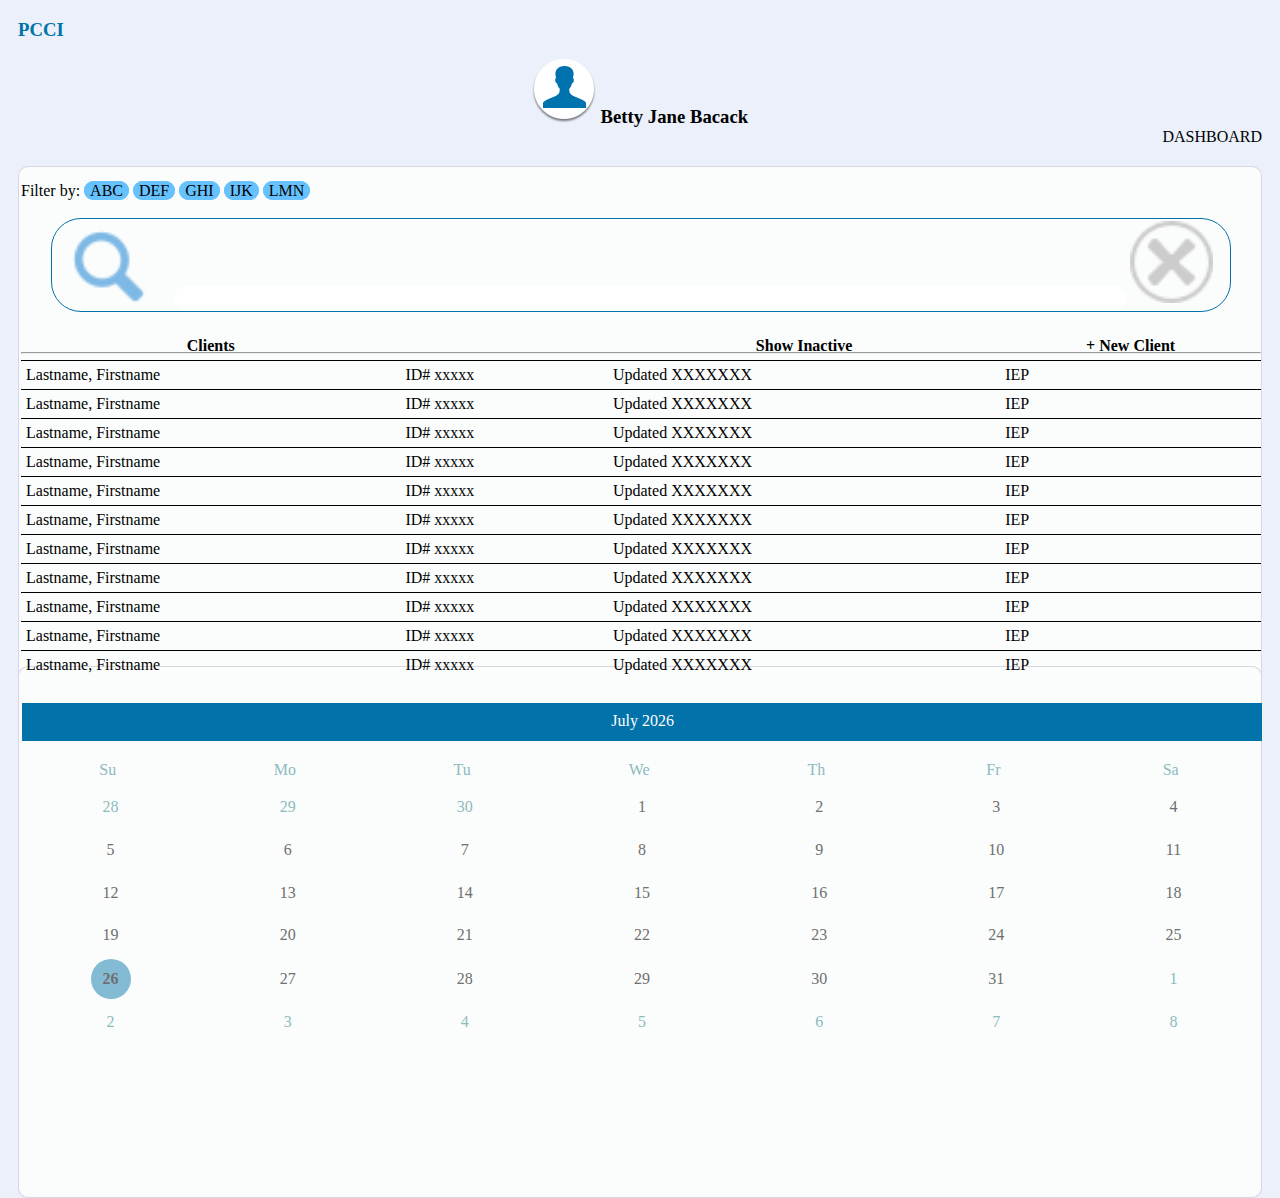
==== grid/index.html @ 8e7bcb39 "vffsfs" ====
<!DOCTYPE html>
<html lang="en">
  <head>
  <!--
    <meta charset="utf-8">
    <meta http-equiv="X-UA-Compatible" content="IE=edge">
    <meta name="viewport" content="width=device-width, initial-scale=1.0">
    <meta name="description" content="">
    <meta name="author" content="">
    -->
<!-- calendar -->

    <link href="kendo.common.min.css" rel="stylesheet" />
    <link href="kendo.default.min.css" rel="stylesheet" />
    <link href="kendo.dataviz.min.css" rel="stylesheet" />
    <link href="kendo.dataviz.default.min.css" rel="stylesheet" />
    <script src="jquery.min.js"></script>
    <script src="kendo.all.min.js"></script>

    <title>Grid Template for Bootstrap</title>
    <link href="../dist/css/bootstrap.css" rel="stylesheet">
    <link href="grid.css" rel="stylesheet">
  </head>
  <body>
    <div class="container">

      <div class="page-header">
        <div class="row">
        <div class="col-md-4 pull-left"><h3 style="color:#0172AA">PCCI</h3></div>
        <div class="col-md-4" style="text-align:center;"><img src="client_icn.png"><h3 style="display:inline"> Betty Jane Bacack</h3></div>
        <div class="col-md-4 pull-right" style="text-align:right;">DASHBOARD</div>
        </div>
      </div>

      <div class="row">
        <div class="col-md-6">
          <div class="my-inner">
            <div class="search-filter">
              Filter by: <div class="rounddiv"><span id="tag">ABC</span></div>  <div class="rounddiv"><span id="tag">DEF</div> <div class="rounddiv"><span id="tag">GHI</div> <div class="rounddiv"><span id="tag">IJK</div> <div class="rounddiv"><span id="tag">LMN </div><br><br>
              <div class="search">
                <img src="search_icn.png" style="width:10% !important;">
                <input type="text" style="width:80%">
                <img src="cancel_icn.png" style="width:7% !important;">
              </div> 
            <hr>
            </div>
            <div class="data">
<div class="Table">
    <div class="Heading">
        <div class="Cell">Clients</div>
        <div class="Cell"></div>
        <div class="Cell">Show Inactive</div>
        <div class="Cell">+ New Client</div>
    </div>
        <div class="Row">
        <div class="Cell">Lastname, Firstname</div>
        <div class="Cell">ID# xxxxx</div>
        <div class="Cell">Updated XXXXXXX</div>
        <div class="Cell">IEP</div>
    </div>
    <div class="Row">
        <div class="Cell">Lastname, Firstname</div>
        <div class="Cell">ID# xxxxx</div>
        <div class="Cell">Updated XXXXXXX</div>
        <div class="Cell">IEP</div>
    </div>
    <div class="Row">
        <div class="Cell">Lastname, Firstname</div>
        <div class="Cell">ID# xxxxx</div>
        <div class="Cell">Updated XXXXXXX</div>
        <div class="Cell">IEP</div>
    </div>
    <div class="Row">
        <div class="Cell">Lastname, Firstname</div>
        <div class="Cell">ID# xxxxx</div>
        <div class="Cell">Updated XXXXXXX</div>
        <div class="Cell">IEP</div>
    </div>
    <div class="Row">
        <div class="Cell">Lastname, Firstname</div>
        <div class="Cell">ID# xxxxx</div>
        <div class="Cell">Updated XXXXXXX</div>
        <div class="Cell">IEP</div>
    </div>
    <div class="Row">
        <div class="Cell">Lastname, Firstname</div>
        <div class="Cell">ID# xxxxx</div>
        <div class="Cell">Updated XXXXXXX</div>
        <div class="Cell">IEP</div>
    </div>
    <div class="Row">
        <div class="Cell">Lastname, Firstname</div>
        <div class="Cell">ID# xxxxx</div>
        <div class="Cell">Updated XXXXXXX</div>
        <div class="Cell">IEP</div>
    </div>
    <div class="Row">
        <div class="Cell">Lastname, Firstname</div>
        <div class="Cell">ID# xxxxx</div>
        <div class="Cell">Updated XXXXXXX</div>
        <div class="Cell">IEP</div>
    </div>
    <div class="Row">
        <div class="Cell">Lastname, Firstname</div>
        <div class="Cell">ID# xxxxx</div>
        <div class="Cell">Updated XXXXXXX</div>
        <div class="Cell">IEP</div>
    </div>
    <div class="Row">
        <div class="Cell">Lastname, Firstname</div>
        <div class="Cell">ID# xxxxx</div>
        <div class="Cell">Updated XXXXXXX</div>
        <div class="Cell">IEP</div>
    </div>
    <div class="Row">
        <div class="Cell">Lastname, Firstname</div>
        <div class="Cell">ID# xxxxx</div>
        <div class="Cell">Updated XXXXXXX</div>
        <div class="Cell">IEP</div>
    </div>
    <div class="Row">
        <div class="Cell">Lastname, Firstname</div>
        <div class="Cell">ID# xxxxx</div>
        <div class="Cell">Updated XXXXXXX</div>
        <div class="Cell">IEP</div>
    </div>
    <div class="Row">
        <div class="Cell">Lastname, Firstname</div>
        <div class="Cell">ID# xxxxx</div>
        <div class="Cell">Updated XXXXXXX</div>
        <div class="Cell">IEP</div>
    </div>
    <div class="Row">
        <div class="Cell">Lastname, Firstname</div>
        <div class="Cell">ID# xxxxx</div>
        <div class="Cell">Updated XXXXXXX</div>
        <div class="Cell">IEP</div>
    </div>
    <div class="Row">
        <div class="Cell">Lastname, Firstname</div>
        <div class="Cell">ID# xxxxx</div>
        <div class="Cell">Updated XXXXXXX</div>
        <div class="Cell">IEP</div>
    </div>
    <div class="Row">
        <div class="Cell">Lastname, Firstname</div>
        <div class="Cell">ID# xxxxx</div>
        <div class="Cell">Updated XXXXXXX</div>
        <div class="Cell">IEP</div>
    </div>
    <div class="Row">
        <div class="Cell">Lastname, Firstname</div>
        <div class="Cell">ID# xxxxx</div>
        <div class="Cell">Updated XXXXXXX</div>
        <div class="Cell">IEP</div>
    </div>
    <div class="Row">
        <div class="Cell">Lastname, Firstname</div>
        <div class="Cell">ID# xxxxx</div>
        <div class="Cell">Updated XXXXXXX</div>
        <div class="Cell">IEP</div>
    </div>
    <div class="Row">
        <div class="Cell">Lastname, Firstname</div>
        <div class="Cell">ID# xxxxx</div>
        <div class="Cell">Updated XXXXXXX</div>
        <div class="Cell">IEP</div>
    </div>
    <div class="Row">
        <div class="Cell">Lastname, Firstname</div>
        <div class="Cell">ID# xxxxx</div>
        <div class="Cell">Updated XXXXXXX</div>
        <div class="Cell">IEP</div>
    </div>
    <div class="Row">
        <div class="Cell">Lastname, Firstname</div>
        <div class="Cell">ID# xxxxx</div>
        <div class="Cell">Updated XXXXXXX</div>
        <div class="Cell">IEP</div>
    </div>
    <div class="Row">
        <div class="Cell">Lastname, Firstname</div>
        <div class="Cell">ID# xxxxx</div>
        <div class="Cell">Updated XXXXXXX</div>
        <div class="Cell">IEP</div>
    </div>
    <div class="Row">
        <div class="Cell">Lastname, Firstname</div>
        <div class="Cell">ID# xxxxx</div>
        <div class="Cell">Updated XXXXXXX</div>
        <div class="Cell">IEP</div>
    </div>
    <div class="Row">
        <div class="Cell">Lastname, Firstname</div>
        <div class="Cell">ID# xxxxx</div>
        <div class="Cell">Updated XXXXXXX</div>
        <div class="Cell">IEP</div>
    </div>
    <div class="Row">
        <div class="Cell">Lastname, Firstname</div>
        <div class="Cell">ID# xxxxx</div>
        <div class="Cell">Updated XXXXXXX</div>
        <div class="Cell">IEP</div>
    </div>
    <div class="Row">
        <div class="Cell">Lastname, Firstname</div>
        <div class="Cell">ID# xxxxx</div>
        <div class="Cell">Updated XXXXXXX</div>
        <div class="Cell">IEP</div>
    </div>
    <div class="Row">
        <div class="Cell">Lastname, Firstname</div>
        <div class="Cell">ID# xxxxx</div>
        <div class="Cell">Updated XXXXXXX</div>
        <div class="Cell">IEP</div>
    </div>
    <div class="Row">
        <div class="Cell">Lastname, Firstname</div>
        <div class="Cell">ID# xxxxx</div>
        <div class="Cell">Updated XXXXXXX</div>
        <div class="Cell">IEP</div>
    </div>
    <div class="Row">
        <div class="Cell">Lastname, Firstname</div>
        <div class="Cell">ID# xxxxx</div>
        <div class="Cell">Updated XXXXXXX</div>
        <div class="Cell">IEP</div>
    </div>
    <div class="Row">
        <div class="Cell">Lastname, Firstname</div>
        <div class="Cell">ID# xxxxx</div>
        <div class="Cell">Updated XXXXXXX</div>
        <div class="Cell">IEP</div>
    </div>
    <div class="Row">
        <div class="Cell">Lastname, Firstname</div>
        <div class="Cell">ID# xxxxx</div>
        <div class="Cell">Updated XXXXXXX</div>
        <div class="Cell">IEP</div>
    </div>
    <div class="Row">
        <div class="Cell">Lastname, Firstname</div>
        <div class="Cell">ID# xxxxx</div>
        <div class="Cell">Updated XXXXXXX</div>
        <div class="Cell">IEP</div>
    </div>
    <div class="Row">
        <div class="Cell">Lastname, Firstname</div>
        <div class="Cell">ID# xxxxx</div>
        <div class="Cell">Updated XXXXXXX</div>
        <div class="Cell">IEP</div>
    </div>
    <div class="Row">
        <div class="Cell">Lastname, Firstname</div>
        <div class="Cell">ID# xxxxx</div>
        <div class="Cell">Updated XXXXXXX</div>
        <div class="Cell">IEP</div>
    </div>
    <div class="Row">
        <div class="Cell">Lastname, Firstname</div>
        <div class="Cell">ID# xxxxx</div>
        <div class="Cell">Updated XXXXXXX</div>
        <div class="Cell">IEP</div>
    </div>
    <div class="Row">
        <div class="Cell">Lastname, Firstname</div>
        <div class="Cell">ID# xxxxx</div>
        <div class="Cell">Updated XXXXXXX</div>
        <div class="Cell">IEP</div>
    </div>
    <div class="Row">
        <div class="Cell">Lastname, Firstname</div>
        <div class="Cell">ID# xxxxx</div>
        <div class="Cell">Updated XXXXXXX</div>
        <div class="Cell">IEP</div>
    </div>
    <div class="Row">
        <div class="Cell">Lastname, Firstname</div>
        <div class="Cell">ID# xxxxx</div>
        <div class="Cell">Updated XXXXXXX</div>
        <div class="Cell">IEP</div>
    </div>
    <div class="Row">
        <div class="Cell">Lastname, Firstname</div>
        <div class="Cell">ID# xxxxx</div>
        <div class="Cell">Updated XXXXXXX</div>
        <div class="Cell">IEP</div>
    </div>
  

            </div>
</div>
          </div>
        </div>
        <div class="col-md-6">
          <div class="my-inner">
            
  <div id="example">
            <div class="demo-section">
                <div id="special-days">
                    <div id="calendar"></div>
                </div>
            </div>

            <script>
                $(document).ready(function() {
                    var today = new Date(),
                        events = [
                           +new Date(today.getFullYear(), today.getMonth(), 8),
                           +new Date(today.getFullYear(), today.getMonth(), 12),
                           +new Date(today.getFullYear(), today.getMonth(), 24),
                           +new Date(today.getFullYear(), today.getMonth() + 1, 6),
                           +new Date(today.getFullYear(), today.getMonth() + 1, 7),
                           +new Date(today.getFullYear(), today.getMonth() + 1, 25),
                           +new Date(today.getFullYear(), today.getMonth() + 1, 27),
                           +new Date(today.getFullYear(), today.getMonth() - 1, 3),
                           +new Date(today.getFullYear(), today.getMonth() - 1, 5),
                           +new Date(today.getFullYear(), today.getMonth() - 2, 22),
                           +new Date(today.getFullYear(), today.getMonth() - 2, 27)
                        ];

                    $("#calendar").kendoCalendar({
                        value: today,
                        dates: events,
                        month: {
                            // template for dates in month view
                            content: '# if ($.inArray(+data.date, data.dates) != -1) { #' +
                                        '<div class="' +
                                           '# if (data.value < 10) { #' +
                                               "exhibition" +
                                           '# } else if ( data.value < 20 ) { #' +
                                               "party" +
                                           '# } else { #' +
                                               "cocktail" +
                                           '# } #' +
                                        '">#= data.value #</div>' +
                                     '# } else {#' +
                                        '<div class="' +
                                           '# if (1) { #' +
                                               "gensel" +
                                           '# } #' +
                                        '">#= data.value #</div>' +
                                     '# } #'
                        },
                        footer: false
                    });
                });
            </script>

            <style scoped>
                .demo-section {

                }
                #special-days {
                    height: 100%;
                    width: 100%;
                    margin: 0;
                    padding: 0;
                    background: url('c1alendar-template.jpg') transparent no-repeat 0 bottom;
                }
                #calendar {
                    margin: 20px 0 0 0px;
                    width: 100%;
                    text-align: center;
                }
                #calendar .k-content {
                    height: 300px;
                }
                #calendar,
                #calendar .k-content,
                
                #calendar th,
                #calendar .k-link,
                #calendar .k-state-hover,
                #calendar .k-state-selected,
                #calendar .k-state-focused {
                    background: transparent;
                    border-color: transparent;
                    color: #6F6F6F;
                    font-size:16px;
                    box-shadow: none;
                }

                #calendar .k-state-selected .gensel{
                         width: 40px;
                        height: 40px;
                        margin: auto;
                        -webkit-border-radius: 100px;
                        -moz-border-radius: 100px;
                        border-radius: 50%;
                        line-height: 40px;
                        background-color: rgba(1, 114, 170, 0.48);
                }
                #calendar .k-header {
                  background: #0172AA;
                  border-color: transparent;
                  color: #FFFFFF;
                  font-size:16px;
                  box-shadow: none;
                }
                .k-calendar .k-link.k-nav-fast {
                  color: #FFFFFF !important;
                }
                #calendar .k-content .k-state-hover,
                #calendar .k-content .k-state-focused {
                    font-size: 14px;
                    font-weight: bold;
                }
                #calendar .k-state-selected, #calendar .k-state-selected.k-state-focused {
                    font-size: 24px;
                    font-weight: bold;
                }
                #calendar .k-content .k-link {
                    padding: 0;
                    min-height: 40px;
                    line-height: 40px;
                }
                #calendar th {
                    padding-top: 20px;
                    color: #8cbabf;
                }
                #calendar td.k-other-month .k-link {
                    color: #8cbabf;
                }
                #calendar th,
                #calendar td {
                    text-align: center;
                }

                /* Template Days */
                .exhibition, .party, .cocktail {
                        width: 40px;
                        height: 40px;
                        margin: auto;
                        -webkit-border-radius: 100px;
                        -moz-border-radius: 100px;
                        border-radius: 50%;
                        border-color:rgba(1, 114, 170, 0.48);
                        line-height: 40px;
                }
                /*.exhibition {
                    background-color: #fff;
                    color: #000;
                }
                .party {
                    background-color: #70c114;
                }
                .cocktail {
                    background-color: #00a1e8;
                }*/
            </style>
        </div>
        </div>
      </div>
<!--
      <h3>Three unequal columns</h3>
      <p>Get three columns <strong>starting at desktops and scaling to large desktops</strong> of various widths. Remember, grid columns should add up to twelve for a single horizontal block. More than that, and columns start stacking no matter the viewport.</p>
      <div class="row">
        <div class="col-md-3">.col-md-3</div>
        <div class="col-md-6">.col-md-6</div>
        <div class="col-md-3">.col-md-3</div>
      </div>

      <h3>Two columns</h3>
      <p>Get two columns <strong>starting at desktops and scaling to large desktops</strong>.</p>
      <div class="row">
        <div class="col-md-8">.col-md-8</div>
        <div class="col-md-4">.col-md-4</div>
      </div>

      <h3>Full width, single column</h3>
      <p class="text-warning">No grid classes are necessary for full-width elements.</p>

      <hr>

      <h3>Two columns with two nested columns</h3>
      <p>Per the documentation, nesting is easy—just put a row of columns within an existing row. This gives you two columns <strong>starting at desktops and scaling to large desktops</strong>, with another two (equal widths) within the larger column.</p>
      <p>At mobile device sizes, tablets and down, these columns and their nested columns will stack.</p>
      <div class="row">
        <div class="col-md-8">
          .col-md-8
          <div class="row">
            <div class="col-md-6">.col-md-6</div>
            <div class="col-md-6">.col-md-6</div>
          </div>
        </div>
        <div class="col-md-4">.col-md-4</div>
      </div>

      <hr>

      <h3>Mixed: mobile and desktop</h3>
      <p>The Bootstrap 3 grid system has four tiers of classes: xs (phones), sm (tablets), md (desktops), and lg (larger desktops). You can use nearly any combination of these classes to create more dynamic and flexible layouts.</p>
      <p>Each tier of classes scales up, meaning if you plan on setting the same widths for xs and sm, you only need to specify xs.</p>
      <div class="row">
        <div class="col-xs-12 col-md-8">.col-xs-12 .col-md-8</div>
        <div class="col-xs-6 col-md-4">.col-xs-6 .col-md-4</div>
      </div>
      <div class="row">
        <div class="col-xs-6 col-md-4">.col-xs-6 .col-md-4</div>
        <div class="col-xs-6 col-md-4">.col-xs-6 .col-md-4</div>
        <div class="col-xs-6 col-md-4">.col-xs-6 .col-md-4</div>
      </div>
      <div class="row">
        <div class="col-xs-6">.col-xs-6</div>
        <div class="col-xs-6">.col-xs-6</div>
      </div>

      <hr>

      <h3>Mixed: mobile, tablet, and desktop</h3>
      <p></p>
      <div class="row">
        <div class="col-xs-12 col-sm-6 col-lg-8">.col-xs-12 .col-sm-6 .col-lg-8</div>
        <div class="col-xs-6 col-lg-4">.col-xs-6 .col-lg-4</div>
      </div>
      <div class="row">
        <div class="col-xs-6 col-sm-4">.col-xs-6 .col-sm-4</div>
        <div class="col-xs-6 col-sm-4">.col-xs-6 .col-sm-4</div>
        <div class="col-xs-6 col-sm-4">.col-xs-6 .col-sm-4</div>
      </div>

      <hr>

      <h3>Column clearing</h3>
      <p>Clear floats at specific breakpoints to prevent awkward wrapping with uneven content.</p>
      <div class="row">
        <div class="col-xs-6 col-sm-3">.col-xs-6 .col-sm-3</div>
        <div class="col-xs-6 col-sm-3">.col-xs-6 .col-sm-3</div>

        
        <div class="clearfix visible-xs"></div>

        <div class="col-xs-6 col-sm-3">.col-xs-6 .col-sm-3</div>
        <div class="col-xs-6 col-sm-3">.col-xs-6 .col-sm-3</div>
      </div>

      <hr>

      <h3>Offset, push, and pull resets</h3>
      <p>Reset offsets, pushes, and pulls at specific breakpoints.</p>
      <div class="row">
        <div class="col-sm-5 col-md-6">.col-sm-5 .col-md-6</div>
        <div class="col-sm-5 col-sm-offset-2 col-md-6 col-md-offset-0">.col-sm-5 .col-sm-offset-2 .col-md-6 .col-md-offset-0</div>
      </div>
      <div class="row">
        <div class="col-sm-6 col-md-5 col-lg-6">.col-sm-6 .col-md-5 .col-lg-6</div>
        <div class="col-sm-6 col-md-5 col-md-offset-2 col-lg-6 col-lg-offset-0">.col-sm-6 .col-md-5 .col-md-offset-2 .col-lg-6 .col-lg-offset-0</div>
      </div>
-->

    </div> <!-- /container -->


    <!-- Bootstrap core JavaScript
    ================================================== -->
    <!-- Placed at the end of the document so the pages load faster -->
    <script>
  </body>
</html>
---- grid/kendo.common.min.css ----
/*
* Kendo UI v2014.1.528 (http://www.telerik.com/kendo-ui)
* Copyright 2014 Telerik AD. All rights reserved.
*
* Kendo UI commercial licenses may be obtained at
* http://www.telerik.com/purchase/license-agreement/kendo-ui-complete
* If you do not own a commercial license, this file shall be governed by the trial license terms.
*/
.fake{color:red}.k-reset{margin:0;padding:0;border:0;outline:0;text-decoration:none;font-size:100%;list-style:none}.k-floatwrap:after,.k-slider-items:after,.k-grid-toolbar:after{content:"";display:block;clear:both;visibility:hidden;height:0;overflow:hidden}.k-floatwrap,.k-slider-items,.k-grid-toolbar{display:inline-block}.k-floatwrap,.k-slider-items,.k-grid-toolbar{display:block}.k-block,.k-button,.k-header,.k-grid-header,.k-toolbar,.k-grouping-header,.k-tooltip,.k-pager-wrap,.k-tabstrip-items .k-item,.k-link.k-state-hover,.k-textbox,.k-textbox:hover,.k-autocomplete,.k-dropdown-wrap,.k-picker-wrap,.k-numeric-wrap,.k-autocomplete.k-state-hover,.k-dropdown-wrap.k-state-hover,.k-picker-wrap.k-state-hover,.k-numeric-wrap.k-state-hover,.k-draghandle{background-repeat:repeat;background-position:0 center}.k-link:hover{text-decoration:none}.k-state-highlight>.k-link{color:inherit}.k-textbox>input,.k-input[type="text"],.k-input[type="number"],.k-textbox,.k-picker-wrap .k-input,.k-button{font-size:100%;font-family:inherit;border-style:solid;border-width:1px;-webkit-appearance:none}.k-widget,.k-block,.k-inline-block,.k-draghandle{border-style:solid;border-width:1px;-webkit-appearance:none}.k-block,.k-widget{line-height:normal;outline:0}.k-block{padding:2px}.k-button{display:inline-block;margin:0;padding:2px 7px 2px;font-family:inherit;line-height:1.66em;text-align:center;cursor:pointer;text-decoration:none}.k-button[disabled],.k-button.k-state-disabled,.k-state-disabled .k-button,.k-state-disabled .k-button:hover,.k-button.k-state-disabled:hover,.k-state-disabled .k-button:active,.k-button.k-state-disabled:active{cursor:default}.k-ie7 .k-button{line-height:normal}a.k-button{-khtml-user-select:none;-webkit-user-select:none;-moz-user-select:-moz-none;-ms-user-select:none;user-select:none;text-decoration:none}.k-ff input.k-button{padding-bottom:.37em;padding-top:.37em}.k-ie7 .k-button{overflow:visible;margin-right:4px}.k-ie7 a.k-button{line-height:1.6;padding-left:7px;padding-right:7px}.k-ie7 .k-slider a.k-button{height:22px;line-height:22px;padding:0}.k-ie7 .k-button-expand{margin-left:0;margin-right:0}button.k-button::-moz-focus-inner,input.k-button::-moz-focus-inner{padding:0;border:0}a.k-button-expand{display:block}button.k-button-expand,input[type="submit"].k-button-expand,input[type="button"].k-button-expand,input[type="reset"].k-button-expand{width:100%}body .k-button-icon{padding-left:4px;padding-right:4px}.k-ie7 a.k-button-icon{padding-left:5px;padding-right:5px}.k-button-icontext{padding-right:8px;overflow:visible}.k-button-icontext .k-icon,.k-button-icontext .k-image{margin-right:.2rem;margin-left:-0.2rem}.k-ie8 .k-button-icontext .k-icon,.k-ie8 .k-button-icontext .k-image{margin-right:3px;margin-left:-3px}.k-button.k-button-icontext .k-icon,.k-button.k-button-icontext .k-image{vertical-align:text-top}html body .k-button-bare{background:none!important;color:inherit;border-width:0}html body .k-button-bare.k-upload-button:hover{color:inherit}.k-link{cursor:pointer;outline:0;text-decoration:none}.k-grid-header span.k-link{cursor:default}.k-state-disabled,.k-state-disabled .k-link,.k-state-disabled .k-icon,.k-state-disabled .k-button,.k-state-disabled .k-draghandle,.k-state-disabled .k-upload-button input{cursor:default!important;outline:0}@media print{.k-state-disabled,.k-state-disabled .k-input{opacity:1!important}}.k-state-error{border-style:ridge}.k-state-empty{font-style:italic}.k-icon,.k-sprite,.k-button-group .k-tool-icon{display:inline-block;width:16px;height:16px;overflow:hidden;background-repeat:no-repeat;font-size:0;line-height:0;text-align:center;-ms-high-contrast-adjust:none}.k-ie8 .k-icon,.k-ie8 .k-sprite,.k-ie8 .k-button-group .k-tool-icon{vertical-align:middle}:root *>.k-icon,:root *>.k-sprite,:root *>.k-button-group .k-tool-icon{vertical-align:middle}.k-icon,.k-sprite{background-color:transparent}.k-ie7 .k-icon,.k-ie7 .k-sprite{text-indent:0}.k-numerictextbox .k-select .k-link span.k-i-arrow-n{background-position:0 -3px}.k-numerictextbox .k-select .k-link span.k-i-arrow-s{background-position:0 -35px}.k-state-selected .k-i-arrow-n{background-position:-16px 0}.k-link:not(.k-state-disabled):hover>.k-state-selected .k-i-arrow-n,.k-state-hover>.k-state-selected .k-i-arrow-n,.k-state-hover>*>.k-state-selected .k-i-arrow-n,.k-button:hover .k-state-selected .k-i-arrow-n,.k-textbox:hover .k-state-selected .k-i-arrow-n,.k-button:active .k-state-selected .k-i-arrow-n{background-position:-32px 0}.k-numerictextbox .k-link.k-state-selected span.k-i-arrow-n,.k-numerictextbox .k-state-hover .k-link span.k-i-arrow-n{background-position:-16px -3px}.k-state-selected .k-i-arrow-s{background-position:-16px -32px}.k-link:not(.k-state-disabled):hover>.k-state-selected .k-i-arrow-s,.k-state-hover>.k-state-selected .k-i-arrow-s,.k-state-hover>*>.k-state-selected .k-i-arrow-s,.k-button:hover .k-state-selected .k-i-arrow-s,.k-textbox:hover .k-state-selected .k-i-arrow-s,.k-button:active .k-state-selected .k-i-arrow-s{background-position:-32px -32px}.k-numerictextbox .k-link.k-state-selected span.k-i-arrow-s,.k-numerictextbox .k-state-hover .k-link span.k-i-arrow-s{background-position:-16px -35px}.k-grid-header .k-link:hover span.k-i-arrow-n{background-position:0 0}.k-grid-header .k-link:hover span.k-i-arrow-s{background-position:0 -32px}.k-group-indicator .k-link:hover span.k-si-arrow-n{background-position:0 -129px}.k-group-indicator .k-link:hover span.k-si-arrow-s{background-position:0 -159px}.k-group-indicator .k-button:hover span.k-group-delete{background-position:-32px -16px}.k-scheduler .k-scheduler-toolbar .k-nav-current .k-link .k-i-calendar{background-position:-32px -176px}.k-i-arrow-n{background-position:0 0}.k-link:not(.k-state-disabled):hover>.k-i-arrow-n,.k-state-hover>.k-i-arrow-n,.k-state-hover>*>.k-i-arrow-n,.k-button:hover .k-i-arrow-n,.k-textbox:hover .k-i-arrow-n,.k-button:active .k-i-arrow-n{background-position:-16px 0}.k-i-arrow-e{background-position:0 -16px}.k-link:not(.k-state-disabled):hover>.k-i-arrow-e,.k-state-hover>.k-i-arrow-e,.k-state-hover>*>.k-i-arrow-e,.k-button:hover .k-i-arrow-e,.k-textbox:hover .k-i-arrow-e,.k-button:active .k-i-arrow-e{background-position:-16px -16px}.k-rtl .k-i-arrow-w{background-position:0 -16px}.k-rtl .k-link:not(.k-state-disabled):hover>.k-i-arrow-w,.k-rtl .k-state-hover>.k-i-arrow-w,.k-rtl .k-state-hover>*>.k-i-arrow-w,.k-rtl .k-button:hover .k-i-arrow-w,.k-rtl .k-textbox:hover .k-i-arrow-w,.k-rtl .k-button:active .k-i-arrow-w{background-position:-16px -16px}.k-i-arrow-s{background-position:0 -32px}.k-link:not(.k-state-disabled):hover>.k-i-arrow-s,.k-state-hover>.k-i-arrow-s,.k-state-hover>*>.k-i-arrow-s,.k-button:hover .k-i-arrow-s,.k-textbox:hover .k-i-arrow-s,.k-button:active .k-i-arrow-s{background-position:-16px -32px}.k-i-arrow-w{background-position:0 -48px}.k-link:not(.k-state-disabled):hover>.k-i-arrow-w,.k-state-hover>.k-i-arrow-w,.k-state-hover>*>.k-i-arrow-w,.k-button:hover .k-i-arrow-w,.k-textbox:hover .k-i-arrow-w,.k-button:active .k-i-arrow-w{background-position:-16px -48px}.k-rtl .k-i-arrow-e{background-position:0 -48px}.k-rtl .k-link:not(.k-state-disabled):hover>.k-i-arrow-e,.k-rtl .k-state-hover>.k-i-arrow-e,.k-rtl .k-state-hover>*>.k-i-arrow-e,.k-rtl .k-button:hover .k-i-arrow-e,.k-rtl .k-textbox:hover .k-i-arrow-e,.k-rtl .k-button:active .k-i-arrow-e{background-position:-16px -48px}.k-i-seek-n{background-position:0 -64px}.k-link:not(.k-state-disabled):hover>.k-i-seek-n,.k-state-hover>.k-i-seek-n,.k-state-hover>*>.k-i-seek-n,.k-button:hover .k-i-seek-n,.k-textbox:hover .k-i-seek-n,.k-button:active .k-i-seek-n{background-position:-16px -64px}.k-i-seek-e{background-position:0 -80px}.k-link:not(.k-state-disabled):hover>.k-i-seek-e,.k-state-hover>.k-i-seek-e,.k-state-hover>*>.k-i-seek-e,.k-button:hover .k-i-seek-e,.k-textbox:hover .k-i-seek-e,.k-button:active .k-i-seek-e{background-position:-16px -80px}.k-rtl .k-i-seek-w{background-position:0 -80px}.k-rtl .k-link:not(.k-state-disabled):hover>.k-i-seek-w,.k-rtl .k-state-hover>.k-i-seek-w,.k-rtl .k-state-hover>*>.k-i-seek-w,.k-rtl .k-button:hover .k-i-seek-w,.k-rtl .k-textbox:hover .k-i-seek-w,.k-rtl .k-button:active .k-i-seek-w{background-position:-16px -80px}.k-i-seek-s{background-position:0 -96px}.k-link:not(.k-state-disabled):hover>.k-i-seek-s,.k-state-hover>.k-i-seek-s,.k-state-hover>*>.k-i-seek-s,.k-button:hover .k-i-seek-s,.k-textbox:hover .k-i-seek-s,.k-button:active .k-i-seek-s{background-position:-16px -96px}.k-i-seek-w{background-position:0 -112px}.k-link:not(.k-state-disabled):hover>.k-i-seek-w,.k-state-hover>.k-i-seek-w,.k-state-hover>*>.k-i-seek-w,.k-button:hover .k-i-seek-w,.k-textbox:hover .k-i-seek-w,.k-button:active .k-i-seek-w{background-position:-16px -112px}.k-rtl .k-i-seek-e{background-position:0 -112px}.k-rtl .k-link:not(.k-state-disabled):hover>.k-i-seek-e,.k-rtl .k-state-hover>.k-i-seek-e,.k-rtl .k-state-hover>*>.k-i-seek-e,.k-rtl .k-button:hover .k-i-seek-e,.k-rtl .k-textbox:hover .k-i-seek-e,.k-rtl .k-button:active .k-i-seek-e{background-position:-16px -112px}.k-si-arrow-n{background-position:0 -129px}.k-link:not(.k-state-disabled):hover>.k-si-arrow-n,.k-state-hover>.k-si-arrow-n,.k-state-hover>*>.k-si-arrow-n,.k-button:hover .k-si-arrow-n,.k-textbox:hover .k-si-arrow-n,.k-button:active .k-si-arrow-n{background-position:-16px -129px}.k-si-arrow-e{background-position:0 -144px}.k-link:not(.k-state-disabled):hover>.k-si-arrow-e,.k-state-hover>.k-si-arrow-e,.k-state-hover>*>.k-si-arrow-e,.k-button:hover .k-si-arrow-e,.k-textbox:hover .k-si-arrow-e,.k-button:active .k-si-arrow-e{background-position:-16px -144px}.k-si-arrow-s{background-position:0 -159px}.k-link:not(.k-state-disabled):hover>.k-si-arrow-s,.k-state-hover>.k-si-arrow-s,.k-state-hover>*>.k-si-arrow-s,.k-button:hover .k-si-arrow-s,.k-textbox:hover .k-si-arrow-s,.k-button:active .k-si-arrow-s{background-position:-16px -159px}.k-si-arrow-w{background-position:0 -176px}.k-link:not(.k-state-disabled):hover>.k-si-arrow-w,.k-state-hover>.k-si-arrow-w,.k-state-hover>*>.k-si-arrow-w,.k-button:hover .k-si-arrow-w,.k-textbox:hover .k-si-arrow-w,.k-button:active .k-si-arrow-w{background-position:-16px -176px}.k-i-arrowhead-n{background-position:0 -256px}.k-link:not(.k-state-disabled):hover>.k-i-arrowhead-n,.k-state-hover>.k-i-arrowhead-n,.k-state-hover>*>.k-i-arrowhead-n,.k-button:hover .k-i-arrowhead-n,.k-textbox:hover .k-i-arrowhead-n,.k-button:active .k-i-arrowhead-n{background-position:-16px -256px}.k-i-arrowhead-e{background-position:0 -272px}.k-link:not(.k-state-disabled):hover>.k-i-arrowhead-e,.k-state-hover>.k-i-arrowhead-e,.k-state-hover>*>.k-i-arrowhead-e,.k-button:hover .k-i-arrowhead-e,.k-textbox:hover .k-i-arrowhead-e,.k-button:active .k-i-arrowhead-e{background-position:-16px -272px}.k-i-arrowhead-s{background-position:0 -288px}.k-link:not(.k-state-disabled):hover>.k-i-arrowhead-s,.k-state-hover>.k-i-arrowhead-s,.k-state-hover>*>.k-i-arrowhead-s,.k-button:hover .k-i-arrowhead-s,.k-textbox:hover .k-i-arrowhead-s,.k-button:active .k-i-arrowhead-s{background-position:-16px -288px}.k-i-arrowhead-w{background-position:0 -304px}.k-link:not(.k-state-disabled):hover>.k-i-arrowhead-w,.k-state-hover>.k-i-arrowhead-w,.k-state-hover>*>.k-i-arrowhead-w,.k-button:hover .k-i-arrowhead-w,.k-textbox:hover .k-i-arrowhead-w,.k-button:active .k-i-arrowhead-w{background-position:-16px -304px}.k-i-expand,.k-plus,.k-plus-disabled{background-position:0 -192px}.k-link:not(.k-state-disabled):hover>.k-i-expand,.k-link:not(.k-state-disabled):hover>.k-plus,.k-link:not(.k-state-disabled):hover>.k-plus-disabled,.k-state-hover>.k-i-expand,.k-state-hover>.k-plus,.k-state-hover>.k-plus-disabled,.k-state-hover>*>.k-i-expand,.k-state-hover>*>.k-plus,.k-state-hover>*>.k-plus-disabled,.k-button:hover .k-i-expand,.k-button:hover .k-plus,.k-button:hover .k-plus-disabled,.k-textbox:hover .k-i-expand,.k-textbox:hover .k-plus,.k-textbox:hover .k-plus-disabled,.k-button:active .k-i-expand,.k-button:active .k-plus,.k-button:active .k-plus-disabled{background-position:-16px -192px}.k-i-expand-w,.k-rtl .k-i-expand,.k-rtl .k-plus,.k-rtl .k-plus-disabled{background-position:0 -208px}.k-link:not(.k-state-disabled):hover>.k-i-expand-w,.k-link:not(.k-state-disabled):hover>.k-rtl .k-i-expand,.k-link:not(.k-state-disabled):hover>.k-rtl .k-plus,.k-link:not(.k-state-disabled):hover>.k-rtl .k-plus-disabled,.k-state-hover>.k-i-expand-w,.k-state-hover>.k-rtl .k-i-expand,.k-state-hover>.k-rtl .k-plus,.k-state-hover>.k-rtl .k-plus-disabled,.k-state-hover>*>.k-i-expand-w,.k-state-hover>*>.k-rtl .k-i-expand,.k-state-hover>*>.k-rtl .k-plus,.k-state-hover>*>.k-rtl .k-plus-disabled,.k-button:hover .k-i-expand-w,.k-button:hover .k-rtl .k-i-expand,.k-button:hover .k-rtl .k-plus,.k-button:hover .k-rtl .k-plus-disabled,.k-textbox:hover .k-i-expand-w,.k-textbox:hover .k-rtl .k-i-expand,.k-textbox:hover .k-rtl .k-plus,.k-textbox:hover .k-rtl .k-plus-disabled,.k-button:active .k-i-expand-w,.k-button:active .k-rtl .k-i-expand,.k-button:active .k-rtl .k-plus,.k-button:active .k-rtl .k-plus-disabled{background-position:-16px -208px}.k-i-collapse,.k-minus,.k-minus-disabled{background-position:0 -224px}.k-link:not(.k-state-disabled):hover>.k-i-collapse,.k-link:not(.k-state-disabled):hover>.k-minus,.k-link:not(.k-state-disabled):hover>.k-minus-disabled,.k-state-hover>.k-i-collapse,.k-state-hover>.k-minus,.k-state-hover>.k-minus-disabled,.k-state-hover>*>.k-i-collapse,.k-state-hover>*>.k-minus,.k-state-hover>*>.k-minus-disabled,.k-button:hover .k-i-collapse,.k-button:hover .k-minus,.k-button:hover .k-minus-disabled,.k-textbox:hover .k-i-collapse,.k-textbox:hover .k-minus,.k-textbox:hover .k-minus-disabled,.k-button:active .k-i-collapse,.k-button:active .k-minus,.k-button:active .k-minus-disabled{background-position:-16px -224px}.k-i-collapse-w,.k-rtl .k-i-collapse,.k-rtl .k-minus,.k-rtl .k-minus-disabled{background-position:0 -240px}.k-link:not(.k-state-disabled):hover>.k-i-collapse-w,.k-link:not(.k-state-disabled):hover>.k-rtl .k-i-collapse,.k-link:not(.k-state-disabled):hover>.k-rtl .k-minus,.k-link:not(.k-state-disabled):hover>.k-rtl .k-minus-disabled,.k-state-hover>.k-i-collapse-w,.k-state-hover>.k-rtl .k-i-collapse,.k-state-hover>.k-rtl .k-minus,.k-state-hover>.k-rtl .k-minus-disabled,.k-state-hover>*>.k-i-collapse-w,.k-state-hover>*>.k-rtl .k-i-collapse,.k-state-hover>*>.k-rtl .k-minus,.k-state-hover>*>.k-rtl .k-minus-disabled,.k-button:hover .k-i-collapse-w,.k-button:hover .k-rtl .k-i-collapse,.k-button:hover .k-rtl .k-minus,.k-button:hover .k-rtl .k-minus-disabled,.k-textbox:hover .k-i-collapse-w,.k-textbox:hover .k-rtl .k-i-collapse,.k-textbox:hover .k-rtl .k-minus,.k-textbox:hover .k-rtl .k-minus-disabled,.k-button:active .k-i-collapse-w,.k-button:active .k-rtl .k-i-collapse,.k-button:active .k-rtl .k-minus,.k-button:active .k-rtl .k-minus-disabled{background-position:-16px -240px}.k-i-pencil,.k-edit{background-position:-32px 0}.k-link:not(.k-state-disabled):hover>.k-i-pencil,.k-link:not(.k-state-disabled):hover>.k-edit,.k-state-hover>.k-i-pencil,.k-state-hover>.k-edit,.k-state-hover>*>.k-i-pencil,.k-state-hover>*>.k-edit,.k-button:hover .k-i-pencil,.k-button:hover .k-edit,.k-textbox:hover .k-i-pencil,.k-textbox:hover .k-edit,.k-button:active .k-i-pencil,.k-button:active .k-edit{background-position:-48px 0}.k-i-close,.k-delete,.k-group-delete{background-position:-32px -16px}.k-link:not(.k-state-disabled):hover>.k-i-close,.k-link:not(.k-state-disabled):hover>.k-delete,.k-link:not(.k-state-disabled):hover>.k-group-delete,.k-state-hover>.k-i-close,.k-state-hover>.k-delete,.k-state-hover>.k-group-delete,.k-state-hover>*>.k-i-close,.k-state-hover>*>.k-delete,.k-state-hover>*>.k-group-delete,.k-button:hover .k-i-close,.k-button:hover .k-delete,.k-button:hover .k-group-delete,.k-textbox:hover .k-i-close,.k-textbox:hover .k-delete,.k-textbox:hover .k-group-delete,.k-button:active .k-i-close,.k-button:active .k-delete,.k-button:active .k-group-delete{background-position:-48px -16px}.k-si-close{background-position:-160px -80px}.k-link:not(.k-state-disabled):hover>.k-si-close,.k-state-hover>.k-si-close,.k-state-hover>*>.k-si-close,.k-button:hover .k-si-close,.k-textbox:hover .k-si-close,.k-button:active .k-si-close{background-position:-176px -80px}.k-multiselect .k-delete{background-position:-160px -80px}.k-multiselect .k-state-hover .k-delete{background-position:-176px -80px}.k-i-tick,.k-insert,.k-update{background-position:-32px -32px}.k-link:not(.k-state-disabled):hover>.k-i-tick,.k-link:not(.k-state-disabled):hover>.k-insert,.k-link:not(.k-state-disabled):hover>.k-update,.k-state-hover>.k-i-tick,.k-state-hover>.k-insert,.k-state-hover>.k-update,.k-state-hover>*>.k-i-tick,.k-state-hover>*>.k-insert,.k-state-hover>*>.k-update,.k-button:hover .k-i-tick,.k-button:hover .k-insert,.k-button:hover .k-update,.k-textbox:hover .k-i-tick,.k-textbox:hover .k-insert,.k-textbox:hover .k-update,.k-button:active .k-i-tick,.k-button:active .k-insert,.k-button:active .k-update{background-position:-48px -32px}.k-check:checked,.k-mobile-list .k-edit-field [type=checkbox],.k-mobile-list .k-edit-field [type=radio]{background-position:-32px -32px}.k-link:not(.k-state-disabled):hover>.k-check:checked,.k-link:not(.k-state-disabled):hover>.k-mobile-list .k-edit-field [type=checkbox],.k-link:not(.k-state-disabled):hover>.k-mobile-list .k-edit-field [type=radio],.k-state-hover>.k-check:checked,.k-state-hover>.k-mobile-list .k-edit-field [type=checkbox],.k-state-hover>.k-mobile-list .k-edit-field [type=radio],.k-state-hover>*>.k-check:checked,.k-state-hover>*>.k-mobile-list .k-edit-field [type=checkbox],.k-state-hover>*>.k-mobile-list .k-edit-field [type=radio],.k-button:hover .k-check:checked,.k-button:hover .k-mobile-list .k-edit-field [type=checkbox],.k-button:hover .k-mobile-list .k-edit-field [type=radio],.k-textbox:hover .k-check:checked,.k-textbox:hover .k-mobile-list .k-edit-field [type=checkbox],.k-textbox:hover .k-mobile-list .k-edit-field [type=radio],.k-button:active .k-check:checked,.k-button:active .k-mobile-list .k-edit-field [type=checkbox],.k-button:active .k-mobile-list .k-edit-field [type=radio]{background-position:-48px -32px}.k-i-cancel,.k-cancel,.k-denied{background-position:-32px -48px}.k-link:not(.k-state-disabled):hover>.k-i-cancel,.k-link:not(.k-state-disabled):hover>.k-cancel,.k-link:not(.k-state-disabled):hover>.k-denied,.k-state-hover>.k-i-cancel,.k-state-hover>.k-cancel,.k-state-hover>.k-denied,.k-state-hover>*>.k-i-cancel,.k-state-hover>*>.k-cancel,.k-state-hover>*>.k-denied,.k-button:hover .k-i-cancel,.k-button:hover .k-cancel,.k-button:hover .k-denied,.k-textbox:hover .k-i-cancel,.k-textbox:hover .k-cancel,.k-textbox:hover .k-denied,.k-button:active .k-i-cancel,.k-button:active .k-cancel,.k-button:active .k-denied{background-position:-48px -48px}.k-i-plus,.k-add{background-position:-32px -64px}.k-link:not(.k-state-disabled):hover>.k-i-plus,.k-link:not(.k-state-disabled):hover>.k-add,.k-state-hover>.k-i-plus,.k-state-hover>.k-add,.k-state-hover>*>.k-i-plus,.k-state-hover>*>.k-add,.k-button:hover .k-i-plus,.k-button:hover .k-add,.k-textbox:hover .k-i-plus,.k-textbox:hover .k-add,.k-button:active .k-i-plus,.k-button:active .k-add{background-position:-48px -64px}.k-i-funnel,.k-filter{background-position:-32px -80px}.k-link:not(.k-state-disabled):hover>.k-i-funnel,.k-link:not(.k-state-disabled):hover>.k-filter,.k-state-hover>.k-i-funnel,.k-state-hover>.k-filter,.k-state-hover>*>.k-i-funnel,.k-state-hover>*>.k-filter,.k-button:hover .k-i-funnel,.k-button:hover .k-filter,.k-textbox:hover .k-i-funnel,.k-textbox:hover .k-filter,.k-button:active .k-i-funnel,.k-button:active .k-filter{background-position:-48px -80px}.k-i-funnel-clear,.k-clear-filter{background-position:-32px -96px}.k-link:not(.k-state-disabled):hover>.k-i-funnel-clear,.k-link:not(.k-state-disabled):hover>.k-clear-filter,.k-state-hover>.k-i-funnel-clear,.k-state-hover>.k-clear-filter,.k-state-hover>*>.k-i-funnel-clear,.k-state-hover>*>.k-clear-filter,.k-button:hover .k-i-funnel-clear,.k-button:hover .k-clear-filter,.k-textbox:hover .k-i-funnel-clear,.k-textbox:hover .k-clear-filter,.k-button:active .k-i-funnel-clear,.k-button:active .k-clear-filter{background-position:-48px -96px}.k-i-lock{background-position:-64px 0}.k-link:not(.k-state-disabled):hover>.k-i-lock,.k-state-hover>.k-i-lock,.k-state-hover>*>.k-i-lock,.k-button:hover .k-i-lock,.k-textbox:hover .k-i-lock,.k-button:active .k-i-lock{background-position:-80px 0}.k-i-unlock{background-position:-64px -16px}.k-link:not(.k-state-disabled):hover>.k-i-unlock,.k-state-hover>.k-i-unlock,.k-state-hover>*>.k-i-unlock,.k-button:hover .k-i-unlock,.k-textbox:hover .k-i-unlock,.k-button:active .k-i-unlock{background-position:-80px -16px}.k-i-refresh{background-position:-32px -112px}.k-link:not(.k-state-disabled):hover>.k-i-refresh,.k-state-hover>.k-i-refresh,.k-state-hover>*>.k-i-refresh,.k-button:hover .k-i-refresh,.k-textbox:hover .k-i-refresh,.k-button:active .k-i-refresh{background-position:-48px -112px}.k-i-exception{background-position:-160px -304px}.k-link:not(.k-state-disabled):hover>.k-i-exception,.k-state-hover>.k-i-exception,.k-state-hover>*>.k-i-exception,.k-button:hover .k-i-exception,.k-textbox:hover .k-i-exception,.k-button:active .k-i-exception{background-position:-176px -304px}.k-i-restore{background-position:-32px -128px}.k-link:not(.k-state-disabled):hover>.k-i-restore,.k-state-hover>.k-i-restore,.k-state-hover>*>.k-i-restore,.k-button:hover .k-i-restore,.k-textbox:hover .k-i-restore,.k-button:active .k-i-restore{background-position:-48px -128px}.k-i-maximize{background-position:-32px -144px}.k-link:not(.k-state-disabled):hover>.k-i-maximize,.k-state-hover>.k-i-maximize,.k-state-hover>*>.k-i-maximize,.k-button:hover .k-i-maximize,.k-textbox:hover .k-i-maximize,.k-button:active .k-i-maximize{background-position:-48px -144px}.k-i-minimize{background-position:-64px -288px}.k-link:not(.k-state-disabled):hover>.k-i-minimize,.k-state-hover>.k-i-minimize,.k-state-hover>*>.k-i-minimize,.k-button:hover .k-i-minimize,.k-textbox:hover .k-i-minimize,.k-button:active .k-i-minimize{background-position:-80px -288px}.k-i-pin{background-position:-160px -256px}.k-link:not(.k-state-disabled):hover>.k-i-pin,.k-state-hover>.k-i-pin,.k-state-hover>*>.k-i-pin,.k-button:hover .k-i-pin,.k-textbox:hover .k-i-pin,.k-button:active .k-i-pin{background-position:-176px -256px}.k-i-unpin{background-position:-160px -272px}.k-link:not(.k-state-disabled):hover>.k-i-unpin,.k-state-hover>.k-i-unpin,.k-state-hover>*>.k-i-unpin,.k-button:hover .k-i-unpin,.k-textbox:hover .k-i-unpin,.k-button:active .k-i-unpin{background-position:-176px -272px}.k-resize-se{background-position:-32px -160px}.k-link:not(.k-state-disabled):hover>.k-resize-se,.k-state-hover>.k-resize-se,.k-state-hover>*>.k-resize-se,.k-button:hover .k-resize-se,.k-textbox:hover .k-resize-se,.k-button:active .k-resize-se{background-position:-48px -160px}.k-i-calendar{background-position:-32px -176px}.k-link:not(.k-state-disabled):hover>.k-i-calendar,.k-state-hover>.k-i-calendar,.k-state-hover>*>.k-i-calendar,.k-button:hover .k-i-calendar,.k-textbox:hover .k-i-calendar,.k-button:active .k-i-calendar{background-position:-48px -176px}.k-i-clock{background-position:-32px -192px}.k-link:not(.k-state-disabled):hover>.k-i-clock,.k-state-hover>.k-i-clock,.k-state-hover>*>.k-i-clock,.k-button:hover .k-i-clock,.k-textbox:hover .k-i-clock,.k-button:active .k-i-clock{background-position:-48px -192px}.k-si-plus{background-position:-32px -208px}.k-link:not(.k-state-disabled):hover>.k-si-plus,.k-state-hover>.k-si-plus,.k-state-hover>*>.k-si-plus,.k-button:hover .k-si-plus,.k-textbox:hover .k-si-plus,.k-button:active .k-si-plus{background-position:-48px -208px}.k-si-minus{background-position:-32px -224px}.k-link:not(.k-state-disabled):hover>.k-si-minus,.k-state-hover>.k-si-minus,.k-state-hover>*>.k-si-minus,.k-button:hover .k-si-minus,.k-textbox:hover .k-si-minus,.k-button:active .k-si-minus{background-position:-48px -224px}.k-i-search{background-position:-32px -240px}.k-link:not(.k-state-disabled):hover>.k-i-search,.k-state-hover>.k-i-search,.k-state-hover>*>.k-i-search,.k-button:hover .k-i-search,.k-textbox:hover .k-i-search,.k-button:active .k-i-search{background-position:-48px -240px}.k-i-custom{background-position:-115px -113px}.k-link:not(.k-state-disabled):hover>.k-i-custom,.k-state-hover>.k-i-custom,.k-state-hover>*>.k-i-custom,.k-button:hover .k-i-custom,.k-textbox:hover .k-i-custom,.k-button:active .k-i-custom{background-position:-141px -113px}.k-editor .k-i-custom{background-position:-111px -109px}.k-viewHtml{background-position:-288px -120px}.k-i-insert-n,.k-insert-top{background-position:-160px -32px}.k-link:not(.k-state-disabled):hover>.k-i-insert-n,.k-link:not(.k-state-disabled):hover>.k-insert-top,.k-state-hover>.k-i-insert-n,.k-state-hover>.k-insert-top,.k-state-hover>*>.k-i-insert-n,.k-state-hover>*>.k-insert-top,.k-button:hover .k-i-insert-n,.k-button:hover .k-insert-top,.k-textbox:hover .k-i-insert-n,.k-textbox:hover .k-insert-top,.k-button:active .k-i-insert-n,.k-button:active .k-insert-top{background-position:-176px -32px}.k-i-insert-m,.k-insert-middle{background-position:-160px -48px}.k-link:not(.k-state-disabled):hover>.k-i-insert-m,.k-link:not(.k-state-disabled):hover>.k-insert-middle,.k-state-hover>.k-i-insert-m,.k-state-hover>.k-insert-middle,.k-state-hover>*>.k-i-insert-m,.k-state-hover>*>.k-insert-middle,.k-button:hover .k-i-insert-m,.k-button:hover .k-insert-middle,.k-textbox:hover .k-i-insert-m,.k-textbox:hover .k-insert-middle,.k-button:active .k-i-insert-m,.k-button:active .k-insert-middle{background-position:-176px -48px}.k-i-insert-s,.k-insert-bottom{background-position:-160px -64px}.k-link:not(.k-state-disabled):hover>.k-i-insert-s,.k-link:not(.k-state-disabled):hover>.k-insert-bottom,.k-state-hover>.k-i-insert-s,.k-state-hover>.k-insert-bottom,.k-state-hover>*>.k-i-insert-s,.k-state-hover>*>.k-insert-bottom,.k-button:hover .k-i-insert-s,.k-button:hover .k-insert-bottom,.k-textbox:hover .k-i-insert-s,.k-textbox:hover .k-insert-bottom,.k-button:active .k-i-insert-s,.k-button:active .k-insert-bottom{background-position:-176px -64px}.k-drop-hint{background-position:0 -326px}.k-i-note,.k-warning{background-position:-160px -240px}.k-link:not(.k-state-disabled):hover>.k-i-note,.k-link:not(.k-state-disabled):hover>.k-warning,.k-state-hover>.k-i-note,.k-state-hover>.k-warning,.k-state-hover>*>.k-i-note,.k-state-hover>*>.k-warning,.k-button:hover .k-i-note,.k-button:hover .k-warning,.k-textbox:hover .k-i-note,.k-textbox:hover .k-warning,.k-button:active .k-i-note,.k-button:active .k-warning{background-position:-176px -240px}.k-i-sort-asc{background-position:-112px -240px}.k-link:not(.k-state-disabled):hover>.k-i-sort-asc,.k-state-hover>.k-i-sort-asc,.k-state-hover>*>.k-i-sort-asc,.k-button:hover .k-i-sort-asc,.k-textbox:hover .k-i-sort-asc,.k-button:active .k-i-sort-asc{background-position:-128px -240px}.k-i-sort-desc{background-position:-112px -256px}.k-link:not(.k-state-disabled):hover>.k-i-sort-desc,.k-state-hover>.k-i-sort-desc,.k-state-hover>*>.k-i-sort-desc,.k-button:hover .k-i-sort-desc,.k-textbox:hover .k-i-sort-desc,.k-button:active .k-i-sort-desc{background-position:-128px -256px}.k-i-group{background-position:-112px -272px}.k-link:not(.k-state-disabled):hover>.k-i-group,.k-state-hover>.k-i-group,.k-state-hover>*>.k-i-group,.k-button:hover .k-i-group,.k-textbox:hover .k-i-group,.k-button:active .k-i-group{background-position:-128px -272px}.k-i-ungroup{background-position:-112px -288px}.k-link:not(.k-state-disabled):hover>.k-i-ungroup,.k-state-hover>.k-i-ungroup,.k-state-hover>*>.k-i-ungroup,.k-button:hover .k-i-ungroup,.k-textbox:hover .k-i-ungroup,.k-button:active .k-i-ungroup{background-position:-128px -288px}.k-i-columns{background-position:-112px -304px}.k-link:not(.k-state-disabled):hover>.k-i-columns,.k-state-hover>.k-i-columns,.k-state-hover>*>.k-i-columns,.k-button:hover .k-i-columns,.k-textbox:hover .k-i-columns,.k-button:active .k-i-columns{background-position:-128px -304px}.k-file{background-position:0 0}.k-link:not(.k-state-disabled):hover>.k-file,.k-state-hover>.k-file,.k-state-hover>*>.k-file,.k-button:hover .k-file,.k-textbox:hover .k-file,.k-button:active .k-file{background-position:-16px 0}.k-i-folder-add,.k-addfolder{background-position:-32px -272px}.k-link:not(.k-state-disabled):hover>.k-i-folder-add,.k-link:not(.k-state-disabled):hover>.k-addfolder,.k-state-hover>.k-i-folder-add,.k-state-hover>.k-addfolder,.k-state-hover>*>.k-i-folder-add,.k-state-hover>*>.k-addfolder,.k-button:hover .k-i-folder-add,.k-button:hover .k-addfolder,.k-textbox:hover .k-i-folder-add,.k-textbox:hover .k-addfolder,.k-button:active .k-i-folder-add,.k-button:active .k-addfolder{background-position:-48px -272px}.k-i-folder-up,.k-goup{background-position:-32px -288px}.k-link:not(.k-state-disabled):hover>.k-i-folder-up,.k-link:not(.k-state-disabled):hover>.k-goup,.k-state-hover>.k-i-folder-up,.k-state-hover>.k-goup,.k-state-hover>*>.k-i-folder-up,.k-state-hover>*>.k-goup,.k-button:hover .k-i-folder-up,.k-button:hover .k-goup,.k-textbox:hover .k-i-folder-up,.k-textbox:hover .k-goup,.k-button:active .k-i-folder-up,.k-button:active .k-goup{background-position:-48px -288px}.k-file>.k-icon{background-position:-115px -91px}.k-image{border:0}html .k-success-colored{color:#507f50;border-color:#d0dfd0;background-color:#f0fff0}html .k-info-colored{color:#50607f;border-color:#d0d9df;background-color:#f0f9ff}html .k-error-colored{color:#7f5050;border-color:#dfd0d0;background-color:#fff0f0}.k-inline-block{padding:0 2px}.k-loading,.k-loading-image{background-color:transparent;background-repeat:no-repeat;background-position:center center}.k-loading-mask,.k-loading-image,.k-loading-text{position:absolute}.k-loading-text{text-indent:-4000px;text-align:center}.k-loading-image,.k-loading-color{width:100%;height:100%}.k-loading-image{top:0;left:0;z-index:2}.k-loading-color{filter:alpha(opacity=30);opacity:.3}.k-content-frame{border:0;width:100%;height:100%}.k-pane>.k-splitter-overlay{filter:alpha(opacity=0);opacity:0;position:absolute}.k-drag-clue{position:absolute;z-index:10003;border-style:solid;border-width:1px;font-size:.9em;padding:.2em .4em;white-space:nowrap;cursor:default}.k-drag-status{margin-top:-3px;margin-right:4px;vertical-align:middle}.k-reorder-cue{position:absolute;width:1px;overflow:visible}.k-reorder-cue .k-icon{position:absolute;left:-4px;width:8px;height:4px}.k-reorder-cue .k-i-arrow-s{top:-4px;background-position:-4px -166px}.k-reorder-cue .k-i-arrow-n{bottom:-4px;background-position:-4px -134px}.k-scrollbar{position:absolute;overflow:scroll}.k-scrollbar-vertical{top:0;right:0;width:17px;height:100%;overflow-x:hidden}.k-touch-scrollbar{display:none;position:absolute;z-index:200000;height:8px;width:8px;border:1px solid #8a8a8a;background-color:#858585}@media only screen and (-webkit-min-device-pixel-ratio:2){body .k-touch-scrollbar{height:12px;width:12px;border-radius:7px}}.k-virtual-scrollable-wrap{overflow-x:auto}.k-animation-container,.k-widget,.k-widget *,.k-animation-container *,.k-widget *:before,.k-animation-container *:after,.k-block .k-header,.k-list-container{-webkit-box-sizing:content-box;-moz-box-sizing:content-box;box-sizing:content-box}.k-button,.k-textbox,.k-autocomplete,div.k-window-content,.k-tabstrip>.k-content>.km-scroll-container,.k-block,.k-edit-cell .k-widget,.k-grid-edit-row .k-widget,.k-grid-edit-row .text-box,.km-actionsheet>li,.km-shim{-webkit-box-sizing:border-box;-moz-box-sizing:border-box;box-sizing:border-box}.input-group .form-control{-webkit-box-sizing:border-box;-moz-box-sizing:border-box;box-sizing:border-box}a.k-button:hover{text-decoration:none}.k-widget,.k-widget *{-moz-background-clip:border-box;-webkit-background-clip:border-box;background-clip:border-box}.k-edit-form{margin:0;padding:0}.k-window>div.k-popup-edit-form{padding:1em 0}.k-grid-edit-row .k-edit-form td{border-bottom-width:0}.k-edit-form-container{position:relative;width:400px}.k-edit-label,.k-edit-form-container .editor-label{float:left;clear:both;width:30%;padding:.4em 0 1em;margin-left:2%;text-align:right}.k-edit-field,.k-edit-form-container .editor-field{float:right;clear:right;width:60%;margin-right:2%;padding:0 0 .6em}.k-edit-field>input[type="checkbox"],.k-edit-field>input[type="radio"]{margin-top:.4em}.k-edit-form-container .k-button{margin:0 .16em}.k-edit-field>input[type="checkbox"]:first-child,.k-edit-field>input[type="radio"]:first-child,.k-edit-field>label:first-child>input[type="checkbox"],.k-edit-field>.k-button:first-child{margin-left:0}.k-edit-form-container .k-edit-buttons{clear:both;text-align:right;border-width:1px 0 0;border-style:solid;position:relative;bottom:-1em;padding:.6em}div.k-window{display:inline-block;position:absolute;z-index:10001;border-style:solid;border-width:1px;padding-top:2em}.k-block>.k-header,.k-window-titlebar{position:absolute;width:100%;height:1.1em;border-bottom-style:solid;border-bottom-width:1px;margin-top:-2em;padding:.4em 0;font-size:1.2em;white-space:nowrap;min-height:16px}.k-block>.k-header{position:relative;margin:-2px 0 10px -2px;padding:.3em 2px}.k-window-title{position:absolute;left:.44em;right:.44em;overflow:hidden;cursor:default;text-overflow:ellipsis}.k-window-title .k-image{margin:0 5px 0 0;vertical-align:middle}div.k-window-titleless{padding-top:0}div.k-window-content{position:relative;height:100%;padding:.58em;overflow:auto;outline:0}div.k-window-iframecontent{padding:0;overflow:visible}.k-window-content>.km-scroll-container{height:100%}.k-ie7 .k-window{padding-bottom:1.16em}.k-window-titlebar .k-window-actions{position:absolute;top:0;right:.3em;padding-top:.3em;white-space:nowrap}.k-window-titlebar .k-window-action{display:inline-block;width:16px;height:16px;padding:2px;text-decoration:none;vertical-align:middle;opacity:.7}.k-window-titlebar .k-state-hover{border-style:solid;border-width:1px;padding:1px;opacity:1}.k-window-action .k-icon{margin:0;vertical-align:top}.k-window .k-resize-handle{position:absolute;z-index:1;background-color:#fff;font-size:0;line-height:6px;filter:alpha(opacity=0);opacity:0;zoom:1}.k-resize-n{top:-3px;left:0;width:100%;height:6px;cursor:n-resize}.k-resize-e{top:0;right:-3px;width:6px;height:100%;cursor:e-resize}.k-resize-s{bottom:-3px;left:0;width:100%;height:6px;cursor:s-resize}.k-resize-w{top:0;left:-3px;width:6px;height:100%;cursor:w-resize}.k-resize-se{bottom:-3px;right:-3px;width:16px;height:16px;cursor:se-resize}.k-resize-sw{bottom:-3px;left:-3px;width:6px;height:6px;cursor:sw-resize}.k-resize-ne{top:-3px;right:-3px;width:6px;height:6px;cursor:ne-resize}.k-resize-nw{top:-3px;left:-3px;width:6px;height:6px;cursor:nw-resize}.k-overlay{position:fixed;top:0;left:0;z-index:10001;width:100%;height:100%;background-color:#000;filter:alpha(opacity=50);opacity:.5}.k-window .k-overlay{position:absolute;width:100%;height:100%;background-color:#fff;filter:alpha(opacity=0);opacity:0}.k-tabstrip{margin:0;padding:0;zoom:1}.k-tabstrip .k-tabstrip-items{padding:.3em .3em 0}.k-tabstrip-items .k-item,.k-panelbar .k-tabstrip-items .k-item{list-style-type:none;display:inline-block;position:relative;border-style:solid;border-width:1px 1px 0;margin:0 -1px 0 0;padding:0;vertical-align:top}.k-tabstrip-items .k-tab-on-top,.k-tabstrip-items .k-state-active,.k-panelbar .k-tabstrip-items .k-state-active{margin-bottom:-1px;padding-bottom:1px}.k-tabstrip-items .k-tab-on-top{z-index:1}.k-tabstrip-items .k-link,.k-panelbar .k-tabstrip-items .k-link{display:inline-block;border-bottom-width:0;padding:.5em .92em}.k-tabstrip-items .k-icon,.k-panelbar .k-tabstrip-items .k-icon{margin:-1px 4px 0 -3px;vertical-align:top}.k-tabstrip-items .k-item .k-image,.k-tabstrip-items .k-item .k-sprite,.k-panelbar .k-tabstrip-items .k-item .k-image,.k-panelbar .k-tabstrip-items .k-item .k-sprite{margin:-3px 3px 0 -6px;vertical-align:middle}.k-ie7 .k-tabstrip-items .k-item .k-image,.k-ie7 .k-tabstrip-items .k-item .k-sprite{margin-top:-1px;vertical-align:top}.k-tabstrip-items .k-loading{top:0;left:0;height:0;width:20%;position:absolute;background:transparent;border-top:1px solid transparent;border-color:inherit;-webkit-transition:width 200ms linear;-moz-transition:width 200ms linear;-o-transition:width 200ms linear;transition:width 200ms linear;-webkit-transition:"width 200ms linear";-moz-transition:"width 200ms linear";-ms-transition:"width 200ms linear";-o-transition:"width 200ms linear";transition:"width 200ms linear";animation:k-tab-loader 1s ease-in-out infinite;-moz-animation:k-tab-loader 1s ease-in-out infinite;-webkit-animation:k-tab-loader 1s ease-in-out infinite}.k-tabstrip-items .k-progress{animation:none;-moz-animation:none;-webkit-animation:none}.k-tabstrip-items .k-loading.k-complete{width:100%;animation:none;-moz-animation:none;-webkit-animation:none}.k-tabstrip>.k-content,.k-panelbar .k-tabstrip>.k-content{position:static;border-style:solid;border-width:1px;margin:0 .29em .3em;padding:.3em .92em;zoom:1}.k-tabstrip>.k-content{display:none}.k-tabstrip>.k-content.km-scroll-wrapper{padding:0}.k-tabstrip>.k-content>.km-scroll-container{padding:.3em .92em}@-webkit-keyframes k-tab-loader{0%{left:0}50%{left:80%}100%{left:0}}@-moz-keyframes k-tab-loader{0%{left:0}50%{left:80%}100%{left:0}}@keyframes k-tab-loader{0%{left:0}50%{left:80%}100%{left:0}}.k-panelbar{zoom:1}.k-panelbar>.k-item,.k-panel>.k-item{list-style-type:none;display:block;border-width:0;margin:0;zoom:1;border-radius:0}.k-panelbar .k-image,.k-panelbar .k-sprite{float:left;margin-top:4px;margin-right:5px;vertical-align:middle}.k-panelbar>.k-item>.k-link,.k-panel>.k-item>.k-link{display:block;position:relative;border-bottom-style:solid;border-bottom-width:1px;padding:0 1em;line-height:2.34em;text-decoration:none;zoom:1}.k-panelbar-expand,.k-panelbar-collapse{position:absolute;top:50%;right:4px;margin-top:-8px}.k-panelbar .k-panel,.k-panelbar .k-content{position:relative;border-bottom-style:solid;border-bottom-width:1px;margin:0;padding:0;zoom:1}.k-panel>.k-item>.k-link{border-bottom:0;font-size:.95em;line-height:2.2}.k-panel .k-i-arrow-n,.k-panel .k-i-arrow-s{top:4px}.k-panel .k-panel>.k-item>.k-link{padding-left:2em}.k-panelbar .k-i-seek-e .k-link{border-bottom:0}.k-panel .k-panel{border-bottom:0}.k-menu{cursor:default}.k-menu,.k-menu .k-group{list-style:none;margin:0;padding:0;zoom:1}.k-menu:after{content:'';display:block;width:99%;height:0;float:inherit;overflow:hidden}.k-menu .k-item .k-item,ul.k-menu-vertical>.k-item{display:block;float:none;border-width:0}.k-ie7 .k-menu .k-item .k-item{zoom:normal}.k-menu .k-item>.k-link>.k-icon,.k-menu .k-image,.k-menu .k-sprite{margin:-2px 4px 0 -4px;vertical-align:middle}.k-menu .k-item>.k-link>.k-icon{margin:-2px 0 0}.k-ie7 .k-menu .k-item>.k-link>.k-i-arrow-s,.k-ie7 .k-menu .k-image,.k-ie7 .k-menu .k-sprite{margin-top:0}.k-menu .k-item>.k-link{display:block;padding:.5em 1.1em .4em;line-height:1.34em;-khtml-user-select:none;-webkit-user-select:none;-moz-user-select:-moz-none;-ms-user-select:none;user-select:none}.k-menu .k-group{display:none;border-style:solid;border-width:1px;overflow:visible;white-space:nowrap}.k-menu .k-group .k-item{display:block;border-width:0}.k-menu .k-item,.k-widget.k-menu-horizontal>.k-item{position:relative;float:left;border-style:solid;border-width:0 1px 0 0;vertical-align:top;zoom:1;-webkit-box-sizing:content-box;-moz-box-sizing:content-box;box-sizing:content-box}.k-menu .k-group .k-item>.k-link{padding:.28em 1.8em .38em .9em}.k-ie7 .k-menu .k-group .k-link{width:100%}.k-menu .k-item>.k-link>.k-i-arrow-s{margin-right:-8px}.k-menu .k-item>.k-link>.k-i-arrow-e{position:absolute;top:50%;margin-top:-8px;right:.2rem}.k-menu .k-animation-container{border:0}.k-menu .k-animation-container,.k-menu .k-group{position:absolute;left:0}.k-menu .k-animation-container .k-animation-container,.k-menu .k-group .k-group,.k-menu-vertical .k-animation-container,.k-menu-vertical .k-group{top:0;left:0}.k-menu .k-animation-container .k-group{top:auto;left:auto;margin-left:-1px}.k-menu .k-animation-container,.k-popup .k-animation-container{margin-top:-1px;padding-left:1px}.k-ie .k-menu .k-animation-container,.k-ie .k-popup .k-animation-container{margin-top:-2px}.k-popup .k-animation-container .k-popup{margin-left:-1px}ul.k-menu .k-separator{padding:.25em 0;height:100%;width:1px;font-size:0;line-height:0;border-width:0 1px 0 0}ul.k-menu-vertical .k-separator,.k-menu .k-group .k-separator{padding:0;height:1px;width:100%;border-width:1px 0 0}.k-grid,.k-listview{position:relative;zoom:1}.k-grid table{width:100%;margin:0;border-collapse:separate;border-spacing:0;empty-cells:show;border-width:0;outline:0}.k-grid-header .k-header{text-align:left}.k-grid-header .k-header{overflow:hidden;border-style:solid;border-width:0 0 1px 1px;padding:.5em .6em .4em .6em;font-weight:normal;white-space:nowrap;text-overflow:ellipsis}.k-ie10 .k-grid-header a:active{background-color:transparent}.k-grid-header .k-header>.k-link{display:block;min-height:18px;line-height:18px;margin:-0.5em -0.6em -0.4em -0.6em;padding:.5em .6em .4em .6em;overflow:hidden;text-overflow:ellipsis}.k-grid-header .k-with-icon .k-link{margin-right:1.3em}.k-grid-header .k-header .k-icon{position:static}.k-grid-header .k-link>.k-icon{vertical-align:text-top}.k-grid .k-state-hover{cursor:pointer}.k-grid td{border-style:solid;border-width:0 0 0 1px;padding:.4em .6em;overflow:hidden;line-height:1.6em;vertical-align:middle;text-overflow:ellipsis}.k-grid .k-grouping-row td,.k-grid .k-hierarchy-cell{overflow:visible}.k-grid-edit-row td{text-overflow:clip}.k-grid-edit-row .k-textbox,.k-grid-edit-row .text-box{margin-top:0;margin-bottom:0}.k-grid-header-wrap,.k-grid-footer-wrap{position:relative;width:100%;overflow:hidden;border-style:solid;border-width:0 1px 0 0;zoom:1}div.k-grid-header,div.k-grid-footer{padding-right:17px;border-bottom-style:solid;border-bottom-width:1px;zoom:1}div.k-grid-header .k-header{border-bottom-width:0}.k-grid-content{position:relative;width:100%;overflow:auto;overflow-x:auto;overflow-y:scroll;zoom:1}.k-mobile .k-grid tbody{-webkit-backface-visibility:hidden}.k-mobile .k-grid-backface tbody{-webkit-backface-visibility:visible}.k-grid-content-expander{position:absolute;visibility:hidden;height:1px}@media print{.k-grid{height:auto!important}.k-grid-header{padding:0!important}.k-grid-content{overflow:visible;height:auto!important}}.k-virtual-scrollable-wrap{height:100%;overflow-y:hidden;position:relative}.k-grid-header table,.k-grid-content table,.k-grid-footer table,.k-grid-content-locked>table{table-layout:fixed}.k-ie7 .k-grid-content table{width:auto}.k-grid-lockedcolumns{white-space:nowrap}.k-grid-content-locked,.k-grid-content,.k-pager-wrap{white-space:normal}.k-grid-header-locked,.k-grid-content-locked,.k-grid-footer-locked{display:inline-block;vertical-align:top;overflow:hidden;position:relative;border-style:solid;border-width:0 1px 0 0}.k-grid-header-locked+.k-grid-header-wrap,.k-grid-content-locked+.k-grid-content,.k-grid-footer-locked+.k-grid-footer-wrap{display:inline-block;vertical-align:top}.k-grid-toolbar{border-style:solid;border-width:1px 0 0}.k-grid-header .k-header:first-child,.k-grid tbody td:first-child,.k-grid tfoot td:first-child{border-left-width:0}.k-grid-toolbar:first-child,.k-grouping-header+.k-grid-toolbar{border-width:0 0 1px}.k-footer-template td{border-style:solid;border-width:1px 0 0 1px}.k-group-footer td{border-style:solid;border-width:1px 0}.k-group-footer .k-group-cell+td{border-left-width:1px}.k-grid-footer{border-style:solid;border-width:1px 0 0}.k-grid-footer td{border-top-width:0}.k-pager-wrap{clear:both;overflow:hidden;border-style:solid;border-width:1px;line-height:2.0em;padding:.333em 0 .333em .250em}.k-grid-pager{border-width:1px 0 0}.k-grid .k-pager-numbers,.k-pager-numbers .k-link,.k-pager-numbers .k-state-selected{display:inline-block;vertical-align:top;margin-right:1px}.k-pager-numbers{margin:0 2px}.k-pager-numbers .k-state-selected{vertical-align:top}.k-pager-numbers li,.k-pager-input{float:left}.k-grid .k-pager-numbers{float:left;cursor:default}.k-pager-info{float:right;padding:0 1.333em}.k-pager-numbers .k-link{text-decoration:none}.k-pager-wrap>.k-link,.k-pager-numbers .k-link,.k-pager-numbers .k-state-selected{min-width:2em}.k-pager-wrap>.k-link{float:left;margin:0 .08333em;height:2em;line-height:2em;border-radius:1.0833em;cursor:pointer;text-align:center}.k-pager-wrap>a.k-state-disabled:hover{background:0;cursor:default}.k-pager-numbers .k-link{text-align:center;line-height:2em;border-style:solid;border-width:1px;border-radius:1.0833em}.k-pager-wrap>.k-link{border-style:solid;border-width:1px}.k-pager-wrap .k-pager-refresh{float:right;margin-right:.5em;border-width:0;border-radius:0}.k-pager-numbers .k-state-selected{border-style:solid;border-width:1px;text-align:center;border-radius:1.0833em}.k-pager-wrap .k-textbox{width:3.333em}.k-ie7 .k-pager-wrap .k-textbox{height:1.3333em;margin-top:.16666em;display:inline}.k-pager-wrap .k-dropdown{width:4.500em}.k-pager-refresh{float:right}.k-pager-input,.k-pager-sizes{padding:0 1.4166em}.k-pager-sizes{display:inline-block;padding-top:1px}.k-pager-sizes .k-widget.k-dropdown{margin-top:-2px}.k-ie7 .k-pager-sizes{float:left}.k-pager-wrap .k-textbox,.k-pager-wrap .k-widget{margin:0 .4em 0}.k-header>.k-grid-filter,.k-header>.k-header-column-menu{float:right;margin:-0.5em -0.6em -0.4em;padding:.5em .2em .4em;position:relative;z-index:1}.k-grid .k-animation-container{position:absolute}.k-filter-menu{padding:.5em}form.k-filter-menu .k-widget,form.k-filter-menu .k-textbox{display:block}.k-filter-help-text,.k-filter-menu .k-widget,.k-filter-menu .k-textbox{margin:.19em 0 0}.k-filter-menu span.k-filter-and{width:6em;margin:.5em 0 .5em}.k-filter-menu .k-button{width:48%;margin:.5em 4% 0 0}.k-filter-menu .k-button+.k-button{margin-right:0}.k-grouping-row .k-icon{margin:-3px 4px 0 2px}.k-grouping-row p{display:inline-block;vertical-align:middle;margin-left:-0.6em;padding:0 .6em}.k-grouping-row+tr td{border-top-width:1px}.k-grouping-row .k-group-cell,.k-grouping-row+tr .k-group-cell{border-top-width:0;text-overflow:none}.k-grid .k-hierarchy-cell+td{border-left-width:0}.k-grid .k-group-col,.k-grid .k-hierarchy-col{width:27px}.k-grouping-header{border-bottom-style:solid;border-bottom-width:1px}.k-grouping-header{line-height:2}.k-grouping-dropclue{position:absolute;width:6px;height:25px;background-repeat:no-repeat;background-position:-165px -148px}.k-grouping-header .k-group-indicator{display:inline-block;border-style:solid;border-width:1px;margin:0 3px;padding:.15em .15em .15em .4em;line-height:1.5em}.k-grouping-header .k-link{display:inline-block;border-width:0;padding:0;line-height:normal;text-decoration:none}.k-grouping-header .k-button{border:0;padding:0;background:transparent;line-height:1}.k-grouping-header .k-link .k-icon{margin:0 0 0 -3px}.k-grouping-header .k-button .k-icon{margin:0 0 0 3px}.k-grouping-header a,.k-grouping-header .k-button{display:inline-block;vertical-align:middle}.k-dirty-cell:before{content:"\a0";display:inline-block;width:0;float:left}.k-ie7 .k-dirty-cell{position:relative}.k-ie7 .k-dirty{top:5px}.k-dirty{position:absolute;width:0;height:0;border-style:solid;border-width:3px;border-color:#f00 transparent transparent #f00;margin:-0.45em 0 0 -0.6em;padding:0;overflow:hidden;vertical-align:top}.k-grouping-header,.k-grid-toolbar{margin:0;padding:.22em .2em .28em;cursor:default}.k-grid .k-edit-container{padding:0}.k-grid .field-validation-error{display:block}.k-grid .input-validation-error{border-style:ridge;border-color:#f00;background-color:#ffc0cb}.k-grid-toolbar .k-button{vertical-align:middle}.k-grid-actions{display:inline-block}.k-ie7 .k-grid-actions{vertical-align:bottom}.k-grid .k-button{margin:0 .16em}.k-grid tbody .k-button,.k-ie8 .k-grid tbody button.k-button{min-width:64px}.k-grid tbody button.k-button{min-width:78px}.k-ie7 .k-grid tbody a.k-button{min-width:62px}html body .k-grid tbody .k-button-icon{width:auto;min-width:0}.k-detail-row{position:relative}.k-grid .k-detail-cell{overflow:visible}.k-grid .k-edit-cell{padding:0 .3em;white-space:nowrap}.k-edit-cell>.k-textbox,.k-edit-cell>.k-widget,.k-grid-edit-row>td>.k-textbox,.k-grid-edit-row>td>.k-widget,.k-grid-edit-row>td>.text-box{width:100%}.k-ie7 .k-edit-cell>.text-box,.k-ie7 .k-edit-cell>.k-textbox,.k-ie7 .k-edit-cell>.k-widget,.k-ie7 .k-grid-edit-row>td>.k-textbox,.k-ie7 .k-grid-edit-row>td>.k-widget,.k-ie7 .k-grid-edit-row>td>.text-box{display:block;width:90%}html .k-edit-cell .k-tooltip,html .k-grid-edit-row .k-tooltip{width:auto;max-width:300px}.k-edit-cell input[type="checkbox"]{margin-left:.6em}.k-grid tbody td>.k-grid-delete{margin-top:-0.2em;margin-bottom:-0.2em}.k-grid-resize-indicator{position:absolute;width:2px;background-color:#aaa}.k-grid .k-resize-handle{position:absolute;height:25px;cursor:col-resize;z-index:2}.k-marquee{position:absolute;z-index:100000}.k-marquee-color,.k-marquee-text{position:absolute;top:0;left:0;width:100%;height:100%}.k-marquee-color{filter:alpha(opacity=60);opacity:.6}.k-ie9 .k-column-menu{width:160px}.k-ie8 .k-grid-filter,.k-ie8 .k-header-column-menu{font-size:100%}.k-column-menu{min-width:160px}.k-column-menu .k-sprite{margin-right:10px}.k-column-menu>.k-menu{border-width:0}.k-columns-item .k-group{max-height:200px;overflow:auto}.k-calendar{position:relative;display:inline-block;width:100%;overflow:hidden}.k-calendar td,.k-calendar .k-link{text-decoration:none}.k-calendar .k-action-link{text-decoration:underline}.k-calendar .k-header,.k-calendar .k-footer{position:relative;text-align:center;zoom:1}.k-widget.k-calendar .k-nav-prev,.k-widget.k-calendar .k-nav-next{position:absolute;top:.16666em;line-height:1.8333em;height:1.8333em}.k-widget.k-calendar .k-nav-prev{left:1%}.k-widget.k-calendar .k-nav-next{right:1%}.k-calendar .k-content{float:left;border-spacing:0;width:100%;height:14.167em;border-width:0;margin:0;table-layout:fixed;text-align:right;outline:0}.k-calendar .k-animation-container .k-content{height:100%}.k-widget.k-calendar .k-nav-fast{display:inline-block;width:75%;height:1.8333em;line-height:1.8333em;margin:.16666em -0.08333em .3333em 0}.k-calendar .k-header .k-icon{vertical-align:middle}.k-calendar .k-header .k-link.k-nav-prev,.k-calendar .k-header .k-link.k-nav-next{height:1.8333em;width:1.8333em}.k-calendar th{border-bottom-style:solid;border-bottom-width:1px;padding:.4em .45em .4em .1em;font-weight:normal;cursor:default}.k-calendar td{padding:.08333em;cursor:pointer}.k-calendar .k-state-focus{border-style:dotted;border-width:.08333em;padding:0}.k-calendar .k-content .k-link{display:block;overflow:hidden;min-height:1.8333em;line-height:1.8333em;padding:0 .45em 0 .1em}.k-calendar .k-meta-view .k-link{padding:.25em 0 .3em;text-align:center}.k-calendar .k-footer{clear:both}.k-calendar .k-footer .k-nav-today,.k-calendar .k-footer>.k-state-disabled{display:block;height:100%;padding:.5em 0}.k-calendar .k-nav-today:hover{text-decoration:underline}div.k-treeview{border-width:0;background:0;overflow:auto;white-space:nowrap}.k-treeview .k-item{display:block;border-width:0;margin:0;padding:0 0 0 16px}.k-treeview>.k-group,.k-treeview .k-item>.k-group,.k-treeview .k-content{margin:0;padding:0;background:0;list-style-type:none;position:relative}.k-treeview .k-icon,.k-treeview .k-image,.k-treeview .k-sprite,.k-treeview .k-checkbox,.k-treeview .k-in{display:inline-block;vertical-align:top}.k-treeview .k-checkbox{margin-top:.2em}.k-treeview .k-icon,.k-treeview .k-in{vertical-align:middle}.k-treeview .k-request-retry{vertical-align:baseline}.k-treeview .k-plus,.k-treeview .k-minus,.k-treeview .k-plus-disabled,.k-treeview .k-minus-disabled{margin-top:.25em;margin-left:-16px;cursor:pointer}.k-treeview .k-plus-disabled,.k-treeview .k-minus-disabled{cursor:default}.k-treeview .k-sprite,.k-treeview .k-image{margin-right:3px}.k-treeview .k-in{margin:1px 0 1px .16666em;padding:1px .3333em 1px .25em;line-height:1.3333em;text-decoration:none;border-style:solid;border-width:1px}.k-treeview span.k-in{cursor:default}.k-treeview .k-drop-hint{position:absolute;z-index:10000;visibility:hidden;width:80px;height:5px;margin-top:-3px;background-color:transparent;background-repeat:no-repeat}span.k-datepicker,span.k-timepicker,span.k-datetimepicker,span.k-colorpicker,span.k-numerictextbox,span.k-combobox,span.k-dropdown{background-image:none}.k-autocomplete,.k-combobox,.k-datepicker,.k-timepicker,.k-datetimepicker,.k-colorpicker,.k-numerictextbox,.k-dropdown,.k-selectbox,.k-textbox{position:relative;display:inline-block;width:12.4em;overflow:visible;border-width:0;vertical-align:middle}.k-filter-menu .k-combobox,.k-filter-menu .k-datepicker,.k-filter-menu .k-timepicker,.k-filter-menu .k-datetimepicker,.k-filter-menu .k-numerictextbox,.k-filter-menu .k-dropdown,.k-filter-menu .k-textbox{width:13.2em}.k-autocomplete,.k-combobox,.k-datepicker,.k-timepicker,.k-datetimepicker,.k-colorpicker,.k-numerictextbox,.k-dropdown,.k-selectbox{white-space:nowrap}.k-colorpicker{width:auto}.k-datetimepicker{width:15em}.k-autocomplete,.k-picker-wrap,.k-numeric-wrap{position:relative;cursor:default}.k-dropdown-wrap{position:relative}.k-dropdown-wrap,.k-picker-wrap,.k-numeric-wrap{display:block}.k-block,.k-widget,.k-grid,.k-slider,.k-splitter,.k-treeview,.k-panelbar,.k-content,.k-header-column-menu{outline:0;-webkit-tap-highlight-color:rgba(0,0,0,0)}.k-block,.k-slider,.k-splitbar,.k-calendar,.k-treeview,.k-pager-wrap,.k-grid-header .k-link,.k-header-column-menu{-webkit-touch-callout:none}.k-popup.k-list-container,.k-popup.k-calendar-container{-webkit-touch-callout:none;-webkit-tap-highlight-color:rgba(0,0,0,0);padding:2px;border-width:1px;border-style:solid}.k-list-container.k-state-border-down,.k-autocomplete.k-state-border-down,.k-dropdown-wrap.k-state-border-down,.k-picker-wrap.k-state-border-down,.k-numeric-wrap.k-state-border-down{border-bottom-width:0;padding-bottom:1px}.k-list-container .km-scroll-container{padding-bottom:6px}.k-textbox,.k-autocomplete,.k-dropdown-wrap,.k-picker-wrap,.k-numeric-wrap{border-width:1px;border-style:solid;padding:0 1.9em 0 0}.k-numeric-wrap.k-expand-padding{padding-right:0}.k-textbox,.k-autocomplete{padding:0}.k-textbox.k-space-left{padding-left:1.9em}.k-textbox.k-space-right{padding-right:1.9em}.k-textbox .k-icon{top:50%;margin:-8px 0 0;position:absolute}.k-space-left .k-icon{left:3px}.k-space-right .k-icon{right:3px}.k-autocomplete,.k-dropdown-wrap.k-state-focused,.k-dropdown-wrap.k-state-hover,.k-picker-wrap.k-state-focused,.k-picker-wrap.k-state-hover,.k-numeric-wrap.k-state-focused,.k-numeric-wrap.k-state-hover{-webkit-transition:box-shadow .15s ease-out;-moz-transition:box-shadow .15s ease-out;-o-transition:box-shadow .15s ease-out;transition:box-shadow .15s ease-out;-webkit-transition:"box-shadow .15s ease-out";-moz-transition:"box-shadow .15s ease-out";-ms-transition:"box-shadow .15s ease-out";-o-transition:"box-shadow .15s ease-out";transition:"box-shadow .15s ease-out"}.k-textbox>input,.k-picker-wrap .k-input,.k-numeric-wrap .k-input,.k-combobox .k-input{width:100%;vertical-align:top}.k-picker-wrap .k-input,.k-numeric-wrap .k-input,.k-dropdown-wrap .k-input,.k-selectbox .k-input{font-family:inherit;border-width:0;outline:0}.k-dropdown .k-input,.k-selectbox .k-input{background:transparent}.k-ie7 .k-picker-wrap .k-input,.k-ie7 .k-numeric-wrap .k-input,.k-ie7 .k-combobox .k-input{margin:-1px 0}.k-picker-wrap .k-select,.k-numeric-wrap .k-select,.k-dropdown-wrap .k-select{position:absolute;top:0;right:0;display:inline-block;vertical-align:top;text-decoration:none}.k-combobox .k-select,.k-picker-wrap .k-select,.k-numeric-wrap .k-select{border-style:solid;border-width:0 0 0 1px;border-color:inherit}span.k-datetimepicker .k-select,span.k-datetimepicker .k-select+.k-select{right:0}.k-textbox>input,.k-autocomplete .k-input{display:block}.k-dropdown .k-select,.k-selectbox .k-select{overflow:hidden;border:0;text-decoration:none;font:inherit;color:inherit}.k-dropdown .k-input,.k-selectbox .k-input{display:block;overflow:hidden;text-overflow:ellipsis}.k-textbox>input,.k-autocomplete .k-input,.k-picker-wrap .k-input,.k-numeric-wrap .k-input,.k-dropdown-wrap .k-input,.k-selectbox .k-input{height:1.65em;line-height:1.65em;padding:.177em 0;text-indent:.33em;border:0;margin:0}.k-webkit .k-combobox .k-dropdown-wrap:before,.k-webkit .k-picker-wrap:before,.k-webkit .k-numeric-wrap:before{content:"\a0";display:inline-block;width:0;height:1.65em;padding-bottom:.4em}.k-combobox .k-input,.k-picker-wrap .k-input,.k-numeric-wrap .k-input{display:inline}.k-ie7 .k-autocomplete .k-input,.k-ie7 .k-picker-wrap .k-input,.k-ie7 .k-numeric-wrap .k-input,.k-ie7 .k-dropdown-wrap .k-input,.k-ie7 .k-selectbox .k-input{text-indent:0}.k-picker-wrap .k-select,.k-numeric-wrap .k-select,.k-dropdown-wrap .k-select{min-height:1.65em;line-height:2em;vertical-align:middle;-moz-box-sizing:border-box;text-align:center;width:1.9em;height:100%}.k-numeric-wrap .k-select{padding:0}body .k-datetimepicker .k-select{border-radius:0}.k-ie7 .k-picker-wrap .k-icon,.k-ie7 .k-dropdown-wrap .k-icon{line-height:2em;font-size:1em;padding-top:16px;height:0}.k-combobox .k-icon,.k-dropdown,.k-selectbox .k-icon{cursor:pointer}.k-popup{border-style:solid;border-width:1px}.k-popup .k-item{cursor:default}.k-popup .k-calendar{border:0}.k-list{height:100%}.k-popup .k-list .k-item{padding:1px 5px 1px 5px;line-height:1.8em;min-height:1.8em}.k-popup .k-list .k-state-hover,.k-popup .k-list .k-state-focused,.k-popup .k-list .k-state-selected{padding:0 4px;border-width:1px;border-style:solid}.k-multiselect-wrap{position:relative;border-width:0;border-style:solid;border-radius:4px;border-color:#c5c5c5;background-color:#FFF;min-height:2.04em}.k-multiselect-wrap .k-input{background-color:transparent;height:1.31em;line-height:1.31em;padding:.18em 0;text-indent:.33em;border:0;margin:1px 0 0;float:left}.k-multiselect-wrap li{margin:1px 0 1px 1px;padding:.1em .15em .1em .4em;line-height:1.5em;float:left}.k-autocomplete .k-loading,.k-multiselect .k-loading{position:absolute;right:3px;bottom:4px}.k-multiselect .k-loading-hidden{visibility:hidden}.k-datetimepicker .k-picker-wrap{padding-right:3.8em}.k-datetimepicker .k-select{width:3.8em}.k-datetimepicker .k-picker-wrap .k-icon{margin:0 2px}.k-picker-wrap .k-icon{cursor:pointer}.k-button,.k-textbox,.k-timepicker,.k-datepicker,.k-datetimepicker{display:inline-block;vertical-align:middle}.k-picker-wrap .k-input{margin:0}.k-time-popup .k-item{padding:1px 3px}.k-input{padding:.25em 0}.k-input,.k-textbox>input{outline:0;-webkit-tap-highlight-color:rgba(0,0,0,0)}.k-textbox{outline:0;padding:2px .3em;line-height:1.6em}input.k-textbox{height:2.13em;text-indent:.33em}.k-ie input.k-textbox{text-indent:.165em}.k-ff input.k-textbox{height:2.17em}.k-ie7 input.k-textbox{line-height:1.72em;height:1.72em;text-indent:.33em}textarea.k-textbox{height:auto}.k-ie7 .k-textbox{padding:1px 0;text-indent:0}span.k-numerictextbox{background-color:transparent}.k-numerictextbox .k-input{margin:0}.k-numerictextbox .k-link{display:block;height:1em;line-height:1em;vertical-align:middle;border-width:0;padding:0}.k-numerictextbox .k-icon{height:11px}.k-numeric-wrap .k-input::-webkit-inner-spin-button{-webkit-appearance:none}.k-colorpicker .k-picker-wrap{line-height:2em}.k-colorpicker .k-selected-color{vertical-align:top;line-height:0;display:inline-block;height:2em;width:2em}.k-colorpicker .k-tool-icon{position:relative;top:-2px;display:inline-block;padding:3px 3px 2px;font-size:0;line-height:0;margin-right:3px;margin-left:2px;margin-bottom:3px;background-repeat:no-repeat;vertical-align:middle;width:16px;height:16px;-ms-high-contrast-adjust:none}.k-colorpicker .k-tool-icon .k-selected-color{display:block;height:3px;width:16px;position:absolute;left:3px;bottom:-3px;border-radius:0!important}.k-colorpicker .k-icon{cursor:pointer}.k-disabled-overlay{position:absolute;left:0;top:0;width:100%;height:100%;background-color:#fff;opacity:.5;filter:alpha(opacity=50)}.k-colorpalette{position:relative;line-height:0;border-width:0;display:inline-block}.k-colorpalette .k-palette{border-collapse:collapse;position:relative;width:100%;height:100%}.k-colorpalette .k-item{width:14px;height:14px;overflow:hidden;-ms-high-contrast-adjust:none}.k-colorpalette .k-item.k-state-selected{z-index:100;background:transparent;box-shadow:0 1px 4px #000,inset 0 0 3px #fff;position:relative}.k-flatcolorpicker{position:relative;display:inline-block;width:250px;padding-bottom:5px}div.k-flatcolorpicker{background-color:transparent;background-image:none}.k-flatcolorpicker .k-selected-color{background-image:url("textures/transtexture.png");background-position:50% 50%;text-align:right}.k-flatcolorpicker .k-selected-color input.k-color-value{font-family:Consolas,"Ubuntu Mono","Lucida Console","Courier New",monospace;padding:.75em .3em .65em 1em;border:0;margin:0;width:70%}.k-flatcolorpicker .k-hsv-rectangle{position:relative;-khtml-user-select:none;-webkit-user-select:none;-moz-user-select:-moz-none;-ms-user-select:none;user-select:none;-ms-touch-action:pinch-zoom double-tap-zoom}.k-flatcolorpicker .k-hsv-rectangle .k-draghandle{cursor:pointer;position:absolute;z-index:10;left:50%;top:50%;width:8px;height:8px;border:1px solid #eee;margin-left:-5px;margin-top:-5px;border-radius:6px;-webkit-box-shadow:0 1px 2px #444;box-shadow:0 1px 2px #444;background:transparent}.k-flatcolorpicker .k-hsv-rectangle .k-draghandle:hover,.k-flatcolorpicker .k-hsv-rectangle .k-draghandle:focus{background:transparent;border-color:#fff;-webkit-box-shadow:0 1px 5px #000;box-shadow:0 1px 5px #000}.k-flatcolorpicker .k-hsv-rectangle.k-dragging,.k-flatcolorpicker .k-hsv-rectangle.k-dragging *{cursor:none}.k-flatcolorpicker .k-slider-horizontal{height:20px;width:90%;margin:0 5%}.k-flatcolorpicker .k-slider-horizontal .k-slider-track{-webkit-box-shadow:0 1px 0 #fff,0 -1px 0 #999;box-shadow:0 1px 0 #fff,0 -1px 0 #999}.k-flatcolorpicker .k-hue-slider,.k-flatcolorpicker .k-transparency-slider{display:block}.k-flatcolorpicker .k-hue-slider .k-slider-selection,.k-flatcolorpicker .k-transparency-slider .k-slider-selection{background:transparent}.k-flatcolorpicker .k-hue-slider .k-draghandle,.k-flatcolorpicker .k-transparency-slider .k-draghandle{background:transparent;border:3px solid #eee;margin-top:1px;height:8px;width:8px;-webkit-box-shadow:0 1px 4px #444;box-shadow:0 1px 4px #444}.k-flatcolorpicker .k-hue-slider .k-draghandle:hover,.k-flatcolorpicker .k-transparency-slider .k-draghandle:hover,.k-flatcolorpicker .k-hue-slider .k-draghandle:focus,.k-flatcolorpicker .k-transparency-slider .k-draghandle:focus{background:transparent;border-color:#fff;-webkit-box-shadow:0 1px 5px #000;box-shadow:0 1px 5px #000;border-width:2px;padding:1px}.k-flatcolorpicker .k-hue-slider .k-slider-track{background:-moz-linear-gradient(left,#f00 0,#ff0 16%,#0f0 33%,#0ff 50%,#00f 67%,#f0f 84%,#ff0004 100%);background:-webkit-gradient(linear,left top,right top,color-stop(0%,#f00),color-stop(16%,#ff0),color-stop(33%,#0f0),color-stop(50%,#0ff),color-stop(67%,#00f),color-stop(84%,#f0f),color-stop(100%,#ff0004));background:-webkit-linear-gradient(left,#f00 0,#ff0 16%,#0f0 33%,#0ff 50%,#00f 67%,#f0f 84%,#ff0004 100%);background:-o-linear-gradient(left,#f00 0,#ff0 16%,#0f0 33%,#0ff 50%,#00f 67%,#f0f 84%,#ff0004 100%);background:-ms-linear-gradient(left,#f00 0,#ff0 16%,#0f0 33%,#0ff 50%,#00f 67%,#f0f 84%,#ff0004 100%);background:-left-linear-gradient(left,#f00 0,#ff0 16%,#0f0 33%,#0ff 50%,#00f 67%,#f0f 84%,#ff0004 100%)}.k-flatcolorpicker .k-transparency-slider .k-slider-track{background-image:url("textures/transparency.png");background-size:100% auto;background-position:100% 50%;background-repeat:no-repeat}.k-flatcolorpicker .k-controls{margin-top:10px;margin-bottom:5px;text-align:center;font-size:90%}.k-flatcolorpicker .k-controls .k-button{width:6em}.k-flatcolorpicker .k-hsv-gradient{background:-moz-linear-gradient(top,rgba(0,0,0,0) 0,#000 100%),-moz-linear-gradient(left,#fff 0,rgba(255,255,255,0) 100%);background:-webkit-gradient(linear,left top,left bottom,color-stop(0%,rgba(0,0,0,0)),color-stop(100%,#000)),-webkit-gradient(linear,left top,right top,color-stop(0%,#fff),color-stop(100%,rgba(255,255,255,0)));background:-webkit-linear-gradient(top,rgba(0,0,0,0) 0,#000 100%),-webkit-linear-gradient(left,#fff 0,rgba(255,255,255,0) 100%);background:-o-linear-gradient(top,rgba(0,0,0,0) 0,#000 100%),-o-linear-gradient(left,#fff 0,rgba(255,255,255,0) 100%);background:-ms-linear-gradient(top,rgba(0,0,0,0) 0,#000 100%),-ms-linear-gradient(left,#fff 0,rgba(255,255,255,0) 100%);background:-top-linear-gradient(top,rgba(0,0,0,0) 0,#000 100%),-left-linear-gradient(left,#fff 0,rgba(255,255,255,0) 100%);height:180px;margin-bottom:5px}.k-ie9 .k-flatcolorpicker .k-hue-slider .k-slider-track{background:url([data-uri])}.k-ie9 .k-flatcolorpicker .k-hsv-gradient{background:url([data-uri]),url([data-uri])}.k-ie7 .k-flatcolorpicker .k-hue-slider .k-slider-track,.k-ie8 .k-flatcolorpicker .k-hue-slider .k-slider-track{background:url("textures/hue.png") repeat 0 50%}.k-ie7 .k-flatcolorpicker .k-transparency-slider .k-slider-track,.k-ie8 .k-flatcolorpicker .k-transparency-slider .k-slider-track{background:url("textures/transparency.png") repeat 0 50%}.k-ie7 .k-flatcolorpicker .k-hsv-gradient,.k-ie8 .k-flatcolorpicker .k-hsv-gradient{filter:progid:DXImageTransform.Microsoft.gradient(startColorstr='#ffffffff',endColorstr='#00ffffff',GradientType=1) progid:DXImageTransform.Microsoft.gradient(startColorstr='#00000000',endColorstr='#ff000000',GradientType=0)}table.k-editor{width:100%;height:250px;table-layout:fixed;border-style:solid;border-width:1px;border-collapse:separate;border-spacing:4px;font-size:100%;vertical-align:top}.k-editor-inline{border-width:2px;padding:.3em .5em;word-wrap:break-word}.k-editortoolbar-dragHandle{cursor:move;padding-left:0;padding-right:3px;box-shadow:none!important}.k-editor .k-editor-toolbar-wrap{border:0;padding:0}.k-editor-toolbar{margin:0;padding:.1em 0;list-style-type:none;line-height:1.3em;cursor:default}.k-editor-toolbar li{display:inline;vertical-align:middle}.k-webkit .k-editor-toolbar,.k-ff .k-editor-toolbar,.k-ie9 .k-editor-toolbar{padding:0}.k-webkit .k-editor-toolbar li,.k-ff .k-editor-toolbar li,.k-ie9 .k-editor-toolbar li,.k-ie10 .k-editor-toolbar li{display:inline-block;padding:.1em 0}.k-editor-toolbar .k-editor-widget,.k-editor-toolbar>li{margin-right:6px}.k-editor-toolbar .k-editor-dropdown{position:relative}.k-select-overlay{-webkit-appearance:none;opacity:0;z-index:11000;top:0;left:0;position:absolute;height:26px;width:100%;margin:-4px 0 0}.k-editor-toolbar .k-separator{position:relative;top:1px;border-style:solid;border-width:0 1px 0 0;margin:0 .3em 0 .1em;padding:0 0 0 1px;font-size:1.3em}.k-editor-toolbar .k-break{display:block;height:1px;font-size:0;line-height:0}.k-editor-toolbar .k-dropdown,.k-editor-toolbar .k-combobox,.k-editor-toolbar .k-selectbox,.k-editor-toolbar .k-colorpicker{vertical-align:middle}.k-button-group{white-space:nowrap}.k-button-group .k-tool{display:inline-block;vertical-align:middle;margin:1px 0;width:24px;height:24px;line-height:24px}.k-button-group .k-tool-icon{width:24px;height:24px;vertical-align:middle;-ms-high-contrast-adjust:none}.k-i-move{background-position:-160px -288px}.k-bold{background-position:-240px 0}.k-state-hover .k-bold,.k-state-selected .k-bold{background-position:-264px 0}.k-italic{background-position:-240px -24px}.k-state-hover .k-italic,.k-state-selected .k-italic{background-position:-264px -24px}.k-underline{background-position:-240px -48px}.k-state-hover .k-underline,.k-state-selected .k-underline{background-position:-264px -48px}.k-strikethrough{background-position:-240px -72px}.k-state-hover .k-strikethrough,.k-state-selected .k-strikethrough{background-position:-264px -72px}.k-foreColor{background-position:-240px -96px}.k-state-hover .k-foreColor,.k-state-selected .k-foreColor{background-position:-264px -96px}.k-backColor{background-position:-240px -120px}.k-state-hover .k-backColor,.k-state-selected .k-backColor{background-position:-264px -120px}.k-colorpicker .k-foreColor{background-position:-240px -96px}.k-colorpicker .k-backColor{background-position:-240px -120px}.k-justifyLeft{background-position:-240px -144px}.k-state-hover .k-justifyLeft,.k-state-selected .k-justifyLeft{background-position:-264px -144px}.k-justifyCenter{background-position:-240px -168px}.k-state-hover .k-justifyCenter,.k-state-selected .k-justifyCenter{background-position:-264px -168px}.k-justifyRight{background-position:-240px -192px}.k-state-hover .k-justifyRight,.k-state-selected .k-justifyRight{background-position:-264px -192px}.k-justifyFull{background-position:-240px -216px}.k-state-hover .k-justifyFull,.k-state-selected .k-justifyFull{background-position:-264px -216px}.k-insertUnorderedList{background-position:-240px -264px}.k-state-hover .k-insertUnorderedList,.k-state-selected .k-insertUnorderedList{background-position:-264px -264px}.k-insertOrderedList{background-position:-240px -288px}.k-state-hover .k-insertOrderedList,.k-state-selected .k-insertOrderedList{background-position:-264px -288px}.k-indent,.k-rtl .k-outdent{background-position:-288px 0}.k-state-hover .k-indent,.k-state-hover .k-rtl .k-outdent,.k-state-selected .k-indent,.k-state-selected .k-rtl .k-outdent{background-position:-312px 0}.k-outdent,.k-rtl .k-indent{background-position:-288px -24px}.k-state-hover .k-outdent,.k-state-hover .k-rtl .k-indent,.k-state-selected .k-outdent,.k-state-selected .k-rtl .k-indent{background-position:-312px -24px}.k-createLink{background-position:-288px -48px}.k-state-hover .k-createLink,.k-state-selected .k-createLink{background-position:-312px -48px}.k-unlink{background-position:-288px -72px}.k-state-hover .k-unlink,.k-state-selected .k-unlink{background-position:-312px -72px}.k-insertImage{background-position:-288px -96px}.k-state-hover .k-insertImage,.k-state-selected .k-insertImage{background-position:-312px -96px}.k-subscript{background-position:-288px -144px}.k-state-hover .k-subscript,.k-state-selected .k-subscript{background-position:-312px -144px}.k-superscript{background-position:-288px -168px}.k-state-hover .k-superscript,.k-state-selected .k-superscript{background-position:-312px -168px}.k-createTable{background-position:-192px 0}.k-state-hover .k-createTable,.k-state-selected .k-createTable{background-position:-216px 0}.k-addColumnLeft{background-position:-192px -24px}.k-state-hover .k-addColumnLeft,.k-state-selected .k-addColumnLeft{background-position:-216px -24px}.k-addColumnRight{background-position:-192px -48px}.k-state-hover .k-addColumnRight,.k-state-selected .k-addColumnRight{background-position:-216px -48px}.k-addRowAbove{background-position:-192px -72px}.k-state-hover .k-addRowAbove,.k-state-selected .k-addRowAbove{background-position:-216px -72px}.k-addRowBelow{background-position:-192px -96px}.k-state-hover .k-addRowBelow,.k-state-selected .k-addRowBelow{background-position:-216px -96px}.k-deleteRow{background-position:-192px -120px}.k-state-hover .k-deleteRow,.k-state-selected .k-deleteRow{background-position:-216px -120px}.k-deleteColumn{background-position:-192px -144px}.k-state-hover .k-deleteColumn,.k-state-selected .k-deleteColumn{background-position:-216px -144px}.k-mergeCells{background-position:-192px -168px}.k-state-hover .k-mergeCells,.k-state-selected .k-mergeCells{background-position:-216px -168px}.k-fontName{width:110px}.k-fontSize{width:124px}.k-formatBlock{width:147px}.k-editortoolbar-dragHandle{float:left;margin:1px 0 0}.k-editor-toolbar .k-button-group{padding:1px}.k-editor .k-editor-toolbar .k-row-break{display:block;height:0;font-size:0;line-height:0}.k-button-group .k-tool{border-style:solid;border-width:1px;margin-right:-1px}.k-button-group .k-tool.k-state-hover,.k-button-group .k-tool:focus{position:relative;z-index:1}.k-rtl .k-button-group .k-tool{border-style:solid;border-width:1px}.k-button-group .k-tool.k-group-end{border-right-width:1px}.k-rtl .k-button-group .k-tool.k-group-end{border-left-width:1px}.k-button-group .k-state-disabled{display:none}.k-button-group .k-state-hover,.k-button-group .k-state-active{vertical-align:middle}.k-button-group .k-state-disabled{filter:alpha(opacity=30);opacity:.3}.k-editor .k-editable-area{width:100%;height:100%;border-style:solid;border-width:1px;outline:0}.k-editor .k-content{display:block;width:100%;height:100%;border:0;margin:0;padding:0;background:#fff}.k-editor .k-tool{outline:0}.k-editor iframe.k-content{display:inline;vertical-align:top}.k-editor .k-raw-content{border:0;margin:0;padding:0}.k-editor .k-raw-content,.k-editor-dialog .k-editor-textarea{font-size:inherit;font-family:consolas,"courier new",monospace}.k-editor-dialog{padding:1em;width:400px}.k-editor-dialog .k-edit-label{width:25%}.k-editor-dialog .k-edit-field{width:66%}.k-editor-dialog .k-edit-field .k-textbox{width:96%}.k-editor-dialog .k-edit-field .k-checkbox{margin:0 .4em 0 0}.k-viewhtml-dialog{width:auto}.k-imagebrowser-dialog{width:740px}.k-imagebrowser-dialog .k-imagebrowser{margin:0 1em 0}.k-imagebrowser-dialog .k-edit-label{width:13%}.k-imagebrowser-dialog .k-edit-field{width:81%}.k-imagebrowser-dialog .k-edit-field .k-textbox{width:50%}#k-editor-image-width,#k-editor-image-height{width:5em}.k-editor-dialog .k-button{display:inline-block}.k-editor-dialog .k-editor-textarea{width:600px;height:350px;padding:.2em .2em .2em .4em;border-width:1px;border-style:solid;overflow:auto}.k-button-wrapper .k-link:hover{text-decoration:underline}.k-ct-popup{width:180.39999999999998px;padding:.65em .5em .5em}.k-ct-popup .k-status{margin:.3em 0}.k-ct-cell{border-width:1px;border-style:solid;width:18px;height:18px;margin:1px;vertical-align:top;display:inline-block;overflow:hidden;-ms-high-contrast-adjust:none}.k-notification-wrap{padding:.6em .5em;cursor:default;position:relative;white-space:nowrap}.k-notification-button .k-notification-wrap{padding-right:20px}.k-notification-wrap>.k-i-note{vertical-align:text-bottom;margin-right:4px}.k-notification-wrap>.k-i-close{position:absolute;top:7px;right:4px;display:none}.k-notification-button .k-notification-wrap>.k-i-close{display:block}.k-progressbar{display:inline-block;position:relative;vertical-align:middle}.k-progressbar{border-radius:4px}.k-progressbar-horizontal{width:27em;height:1.9em}.k-progressbar-vertical{width:1.9em;height:27em}.k-progressbar>.k-state-selected{position:absolute;border-style:solid;border-width:1px;overflow:hidden}.k-progressbar-horizontal>.k-state-selected,.k-rtl .k-progressbar-horizontal.k-progressbar-reverse>.k-state-selected{left:-1px;right:auto;top:-1px;height:100%;border-radius:4px 0 0 4px}.k-progressbar-horizontal.k-progressbar-reverse>.k-state-selected,.k-rtl .k-progressbar-horizontal>.k-state-selected{left:auto;right:-1px;border-radius:0 4px 4px 0}.k-progressbar-vertical>.k-state-selected{left:-1px;bottom:-1px;width:100%;border-radius:0 0 4px 4px}.k-progressbar-vertical.k-progressbar-reverse>.k-state-selected{bottom:auto;top:-1px;border-radius:4px 4px 0 0}.k-progressbar>.k-state-selected.k-complete,.k-rtl .k-progressbar>.k-state-selected.k-complete{border-radius:4px}.k-progressbar>.k-reset{list-style:none;margin:0;padding:0;position:absolute;left:-1px;top:-1px;width:100%;height:100%;border-radius:4px;white-space:nowrap}.k-progressbar-horizontal .k-item{display:inline-block;height:100%;border-style:solid;margin-left:-1px}.k-progressbar-horizontal .k-item.k-first{margin-left:0}.k-progressbar-horizontal .k-item.k-last{border-right-width:0}.k-progressbar-horizontal .k-item,.k-rtl .k-progressbar-horizontal.k-progressbar-reverse .k-item{border-width:1px 1px 1px 0}.k-progressbar-horizontal.k-progressbar-reverse .k-item,.k-rtl .k-progressbar-horizontal .k-item{border-width:1px 0 1px 1px}.k-progressbar-horizontal .k-first,.k-rtl .k-progressbar-horizontal .k-last,.k-rtl .k-progressbar-horizontal.k-progressbar-reverse .k-last{border-radius:4px 0 0 4px;border-left-width:1px}.k-progressbar-horizontal .k-last,.k-rtl .k-progressbar-horizontal .k-first{border-radius:0 4px 4px 0}.k-progressbar-horizontal.k-progressbar-reverse .k-last,.k-rtl .k-progressbar-horizontal .k-first{border-right-width:1px}.k-progressbar-vertical .k-item{width:100%;border-style:solid;border-width:1px 1px 0 1px;margin-top:-1px}.k-progressbar-vertical .k-item.k-first{margin-top:0}.k-progressbar-vertical li.k-item.k-last{border-bottom-width:0}.k-progressbar-vertical .k-first{border-radius:4px 4px 0 0}.k-progressbar-vertical .k-last{border-radius:0 0 4px 4px;border-bottom-width:1px}.k-progressbar-vertical.k-progressbar-reverse .k-item{border-width:0 1px 1px 1px}.k-progressbar-vertical.k-progressbar-reverse .k-first{border-top-width:1px}.k-progress-status-wrap{position:absolute;top:-1px;border:1px solid transparent;line-height:2em;width:100%;height:100%}.k-progress-status-wrap,.k-rtl .k-progressbar-horizontal.k-progressbar-reverse .k-progress-status-wrap{left:-1px;right:auto;text-align:right}.k-progressbar-horizontal.k-progressbar-reverse .k-progress-status-wrap,.k-rtl .k-progressbar-horizontal .k-progress-status-wrap{left:auto;right:-1px;text-align:left}.k-progressbar-vertical .k-progress-status-wrap{top:auto;bottom:-1px}.k-progressbar-vertical.k-progressbar-reverse .k-progress-status-wrap{bottom:auto;top:-1px}.k-progress-status{display:inline-block;padding:0 .5em;min-width:10px;white-space:nowrap}.k-progressbar-vertical.k-progressbar-reverse .k-progress-status{position:absolute;bottom:0;left:0}.k-progressbar-vertical .k-progress-status{-webkit-transform:rotate(-90deg) translateX(-100%);-moz-transform:rotate(-90deg) translateX(-100%);-ms-transform:rotate(-90deg) translateX(-100%);-o-transform:rotate(-90deg) translateX(-100%);transform:rotate(-90deg) translateX(-100%);-webkit-transform-origin:0 0;-moz-transform-origin:0 0;-ms-transform-origin:0 0;-o-transform-origin:0 0;transform-origin:0 0}.k-progressbar-vertical.k-progressbar-reverse .k-progress-status{-webkit-transform:rotate(90deg) translateX(-100%);-moz-transform:rotate(90deg) translateX(-100%);-ms-transform:rotate(90deg) translateX(-100%);-o-transform:rotate(90deg) translateX(-100%);transform:rotate(90deg) translateX(-100%);-webkit-transform-origin:0 100%;-moz-transform-origin:0 100%;-ms-transform-origin:0 100%;-o-transform-origin:0 100%;transform-origin:0 100%}.k-ie7 .k-progressbar-vertical .k-progress-status{writing-mode:tb-rl;padding:.5em 0}.k-ie8 .k-progressbar-vertical .k-progress-status{writing-mode:bt-lr;padding:.5em 0}div.k-slider{position:relative;border-width:0;background-color:transparent;-khtml-user-select:none;-webkit-user-select:none;-moz-user-select:-moz-none;-ms-user-select:none;user-select:none}.k-slider-vertical{width:26px;height:200px}.k-slider-horizontal{display:inline-block;width:200px;height:26px}.k-slider-wrap{width:100%;height:100%}.k-slider .k-button,.k-grid .k-slider .k-button{position:absolute;top:0;width:24px;min-width:0;height:24px;margin:0;padding:0;outline:0}.k-slider .k-button .k-icon{margin-top:3px;vertical-align:top}.k-state-disabled .k-slider-wrap{filter:alpha(opacity=60);opacity:.6}.k-state-disabled .k-slider-wrap .k-slider-items{color:#333}.k-slider .k-button-decrease{left:0}.k-slider-vertical .k-button-decrease,.k-grid .k-slider-vertical .k-button-decrease{top:auto;bottom:0}.k-slider .k-button-increase{right:0}.k-slider .k-icon,.k-slider-track,.k-slider .k-tick{cursor:pointer}.k-ie7 .k-slider .k-icon{margin-top:2px}.k-slider-track,.k-slider-selection{position:absolute;margin:0;padding:0}.k-slider-horizontal .k-slider-track,.k-slider-horizontal .k-slider-selection{top:50%;left:0;height:8px;margin-top:-4px;background-repeat:repeat-x}.k-slider-horizontal .k-slider-buttons .k-slider-track{left:34px}.k-slider-vertical .k-slider-track,.k-slider-vertical .k-slider-selection{left:50%;bottom:0;width:8px;margin-left:-4px;background-repeat:repeat-y}.k-slider-vertical .k-slider-buttons .k-slider-track{bottom:34px}.k-draghandle{position:absolute;background-repeat:no-repeat;background-color:transparent;text-indent:-3333px;overflow:hidden;text-decoration:none;text-align:center;outline:0}.k-slider-horizontal .k-draghandle{top:-4px;width:13px;height:14px}.k-slider-vertical .k-draghandle{left:-4px;width:14px;height:13px}.k-slider-buttons .k-slider-items{margin-left:34px}.k-slider-horizontal .k-slider-items{height:100%}.k-slider-vertical .k-slider-items{padding-top:1px}.k-slider-vertical .k-slider-buttons .k-slider-items{padding-top:0}.k-slider-vertical .k-slider-buttons .k-slider-items{margin:0;padding-top:35px}.k-slider .k-tick{position:relative;margin:0;padding:0;background-color:transparent;background-repeat:no-repeat;background-position:center center}.k-slider-horizontal .k-tick{float:left;height:100%;text-align:center}.k-ie7 .k-slider-vertical .k-tick{float:left;clear:left;width:100%}.k-slider-horizontal .k-tick{background-position:center -92px}.k-slider-horizontal .k-slider-topleft .k-tick{background-position:center -122px}.k-slider-horizontal .k-slider-bottomright .k-tick{background-position:center -152px}.k-slider-horizontal .k-tick-large{background-position:center -2px}.k-slider-horizontal .k-slider-topleft .k-tick-large{background-position:center -32px}.k-slider-horizontal .k-slider-bottomright .k-tick-large{background-position:center -62px}.k-slider-vertical .k-tick{background-position:-92px center}.k-slider-vertical .k-slider-topleft .k-tick{background-position:-122px center}.k-slider-vertical .k-slider-bottomright .k-tick{background-position:-152px center}.k-slider-vertical .k-tick-large{background-position:-2px center}.k-slider-vertical .k-slider-topleft .k-tick-large{background-position:-32px center}.k-slider-vertical .k-slider-bottomright .k-tick-large{background-position:-62px center}.k-slider-horizontal .k-first{background-position:0 -92px}.k-slider-horizontal .k-tick-large.k-first{background-position:0 -2px}.k-slider-horizontal .k-slider-topleft .k-first{background-position:0 -122px}.k-slider-horizontal .k-slider-topleft .k-tick-large.k-first{background-position:0 -32px}.k-slider-horizontal .k-slider-bottomright .k-first{background-position:0 -152px}.k-slider-horizontal .k-slider-bottomright .k-tick-large.k-first{background-position:0 -62px}.k-slider-horizontal .k-last{background-position:100% -92px}.k-slider-horizontal .k-tick-large.k-last{background-position:100% -2px}.k-slider-horizontal .k-slider-topleft .k-last{background-position:100% -122px}.k-slider-horizontal .k-slider-topleft .k-tick-large.k-last{background-position:100% -32px}.k-slider-horizontal .k-slider-bottomright .k-last{background-position:100% -152px}.k-slider-horizontal .k-slider-bottomright .k-tick-large.k-last{background-position:100% -62px}.k-slider-vertical .k-first{background-position:-92px 100%}.k-slider-vertical .k-tick-large.k-first{background-position:-2px 100%}.k-slider-vertical .k-slider-topleft .k-first{background-position:-122px 100%}.k-slider-vertical .k-slider-topleft .k-tick-large.k-first{background-position:-32px 100%}.k-slider-vertical .k-slider-bottomright .k-first{background-position:-152px 100%}.k-slider-vertical .k-slider-bottomright .k-tick-large.k-first{background-position:-62px 100%}.k-slider-vertical .k-last{background-position:-92px 0}.k-slider-vertical .k-tick-large.k-last{background-position:-2px 0}.k-slider-vertical .k-slider-topleft .k-last{background-position:-122px 0}.k-slider-vertical .k-slider-topleft .k-tick-large.k-last{background-position:-32px 0}.k-slider-vertical .k-slider-bottomright .k-last{background-position:-152px 0}.k-slider-vertical .k-slider-bottomright .k-tick-large.k-last{background-position:-62px 0}.k-slider-vertical .k-tick{text-align:right}.k-slider-vertical .k-slider-topleft .k-tick{text-align:left}.k-slider .k-label{position:absolute;white-space:nowrap;font-size:.92em}.k-slider-horizontal .k-label{left:0;width:100%;line-height:1}.k-slider-horizontal .k-first .k-label{left:-50%}.k-slider-horizontal .k-last .k-label{left:auto;right:-50%}.k-slider-horizontal .k-label{bottom:-1.2em}.k-slider-horizontal .k-slider-topleft .k-label{top:-1.2em}.k-slider-vertical .k-label{left:120%;display:block;text-align:left}.k-slider-vertical .k-last .k-label{top:-0.5em}.k-slider-vertical .k-first .k-label{bottom:-0.5em}.k-slider-vertical .k-slider-topleft .k-label{left:auto;right:120%}.k-slider-tooltip{top:-4444px}.k-scheduler-toolbar,.k-scheduler-footer{border-style:solid}.k-scheduler-toolbar,.k-scheduler-footer{line-height:28px;padding:6px}.k-scheduler-toolbar{border-width:0 0 1px}.k-edit-field.k-scheduler-toolbar{border-width:0;padding-top:0;padding-left:0;padding-right:0}.k-scheduler-header{text-align:center}.k-scheduler-footer{border-width:1px 0 0}.k-scheduler-toolbar>ul{float:right}.k-scheduler-toolbar>ul:first-child{float:left}.k-scheduler-toolbar>ul>li,.k-scheduler-footer>ul>li{display:inline-block;border-style:solid;border-width:1px 1px 1px 0}.k-scheduler .k-scheduler-toolbar .k-nav-current{border-width:0}.k-scheduler-toolbar>ul>li:first-child{border-left-width:1px}.k-scheduler div.k-scheduler-footer ul li{margin-right:.6em;border-width:1px}.k-scheduler-toolbar .k-link,.k-scheduler-footer .k-link{display:inline-block;padding:0 1.1em}.k-scheduler-toolbar .k-nav-prev .k-link,.k-scheduler-toolbar .k-nav-next .k-link{padding-left:.6em;padding-right:.6em}.k-ie7 .k-scheduler-toolbar .k-nav-prev .k-link,.k-ie7 .k-scheduler-toolbar .k-nav-next .k-link{height:2.3em;margin-top:-1px;vertical-align:middle}.k-ie7 .k-scheduler-toolbar .k-nav-prev .k-link .k-icon,.k-ie7 .k-scheduler-toolbar .k-nav-next .k-link .k-icon{margin-top:.5em}.k-scheduler-toolbar .k-nav-current .k-link{padding:0}.k-scheduler-toolbar .k-nav-current{margin:0 1.1em}.k-scheduler div.k-scheduler-toolbar>ul>li.k-nav-current,.k-scheduler .k-nav-current>.k-state-active{background:0}.k-scheduler-phone .k-scheduler-toolbar+.k-scheduler-toolbar .k-scheduler-navigation{width:100%;text-align:center}.k-scheduler-phone .k-scheduler-toolbar+.k-scheduler-toolbar .k-scheduler-navigation>li{background:0;border:0}.k-scheduler-phone .k-toolbar .k-nav-next{float:right}.k-scheduler-phone .k-toolbar .k-nav-prev{float:left}.k-scheduler-toolbar .k-i-calendar,.k-scheduler-footer .k-icon{margin:-2px 6px 0 0}.k-scheduler-header,.k-scheduler-header-wrap{overflow:hidden}.k-scheduler-header-wrap{position:relative;border-style:solid;border-width:0}.k-scheduler .k-scrollbar-v .k-scheduler-header-wrap{border-right-width:1px}.k-scheduler-times,.k-scheduler-content{position:relative}.k-scheduler-times{overflow:hidden;white-space:nowrap;border-style:solid;border-width:0}.k-scheduler-content{overflow:auto}.k-scheduler-layout,.k-scheduler-table{border-spacing:0;width:100%;margin:0;border-collapse:separate}.k-ie7 .k-scheduler-content .k-scheduler-table{width:auto}.k-scheduler-layout>tbody>tr>td{padding:0;vertical-align:top}.k-safari .k-scheduler-layout>tbody>tr>td+td{width:100%}.k-scheduler-table{table-layout:fixed}.k-scheduler-times .k-scheduler-table{table-layout:auto}.k-scheduler-monthview .k-scheduler-content .k-scheduler-table{height:100%}.k-scheduler-table td,.k-scheduler-table th{height:1.5em;padding:.334em .5em;font-size:100%}.k-scheduler .k-scheduler-table td,.k-scheduler .k-scheduler-table th{-webkit-box-sizing:content-box;-moz-box-sizing:content-box;box-sizing:content-box}.k-scheduler-monthview .k-hidden,.k-scheduler-monthview .k-hidden>div{width:0!important;overflow:hidden!important}.k-scheduler-monthview .k-hidden{height:60px;padding-left:0!important;padding-right:0!important;border-right-width:0!important}.k-scheduler-monthview>tbody>tr:first-child .k-scheduler-times{margin-right:1px}.k-scheduler-monthview>tbody>tr:first-child .k-scheduler-times .k-hidden{height:auto}.k-scheduler-monthview .k-scheduler-table td{height:80px;text-align:right}.k-scheduler-phone .k-scheduler-monthview .k-scheduler-table td{height:40px}.k-scheduler-table td,.k-slot-cell{vertical-align:top}.k-scheduler-layout tr+tr .k-scheduler-times th:last-child{vertical-align:top}.k-scheduler-phone .k-scheduler-monthview .k-scheduler-table td{text-align:center;vertical-align:middle}.k-scheduler-phone .k-scheduler-monthview .k-scheduler-table td span{font-size:1.5em}.k-scheduler-header th{overflow:hidden;text-overflow:ellipsis}.k-scheduler-table td,.k-scheduler-header th{border-style:solid;border-width:0 0 1px 1px}.k-scheduler-table td:first-child,.k-scheduler-header th:first-child{border-left-width:0}.k-scheduler-agendaview .k-scheduler-table td:first-child{border-left-width:1px}.k-scheduler-agendaview .k-scheduler-table td.k-first{border-left-width:0}.k-scheduler-layout tr+tr .k-scheduler-times tr:last-child>th,.k-scheduler-layout tr+tr .k-scheduler-table>tbody>tr:last-child>td,.k-scheduler-table>tbody>tr>.k-last{border-bottom-width:0}.k-scrollbar-h tr+tr .k-scheduler-times,.k-scrollbar-h .k-scheduler-content .k-scheduler-table>tbody>tr:last-child>td,.k-scheduler-agendaview.k-scrollbar-h .k-scheduler-table>tbody>tr>td.k-last{border-bottom-width:1px}.k-scheduler-times th{text-align:right;padding-right:.6em;border-style:solid;border-width:0 1px 1px 0;border-color:transparent}.k-scheduler-layout tr+tr .k-scheduler-times th{border-bottom-color:transparent}.k-scheduler-layout tr+tr .k-scheduler-times th.k-slot-cell,.k-scheduler-layout tr+tr .k-scheduler-times th.k-scheduler-times-all-day{border-bottom-color:inherit}.k-scheduler .k-middle-row td{border-bottom-style:dotted}.k-scheduler-now-arrow,.k-scheduler-now-line{position:absolute}.k-scheduler-now-arrow{width:0;height:0;border:solid 5px transparent;left:0}.k-scheduler-now-line{left:5px;right:0;height:1px}.k-task{position:relative}div.k-more-events{text-align:center;font-size:18px;line-height:1.2;padding:0}.k-more-events>span{display:block;margin-top:-0.6em}.k-event,.k-more-events{position:absolute;border-style:solid;border-width:1px;text-align:left;overflow:hidden}.k-event{cursor:default;min-height:1.3em}.k-event-drag-hint{filter:alpha(opacity=60);opacity:.6;cursor:-webkit-grabbing;cursor:-moz-grabbing}.k-scheduler-header .k-event{white-space:nowrap}.k-event-template{padding:.3em 1.4em .3em .6em}.k-event-time{display:none;padding-bottom:0;font-size:.9em}.k-event-drag-hint .k-event-time{display:block}.k-event-actions,.k-event>.k-link,.k-task>.k-link{position:absolute;top:3px;right:4px;white-space:nowrap}.k-event-actions{z-index:1}.k-scheduler-agendaview .k-task>.k-link{top:0;right:0}.k-event-actions:first-child{position:static;float:left;margin:4px 2px 0 4px}.k-webkit .k-event-actions:first-child{margin-top:3px}.k-event-actions:first-child>.k-link{display:inline-block}.k-event-delete{display:none}.k-event:hover .k-event-delete,tr:hover>td>.k-task .k-event-delete{display:inline-block}.k-event .k-event-top-actions,.k-event .k-event-bottom-actions{position:absolute;top:0;left:0;width:100%;text-align:center}.k-event .k-event-bottom-actions{top:auto;bottom:0}.k-event .k-resize-handle,.k-scheduler-mobile .k-event:hover .k-resize-handle{position:absolute;visibility:hidden;z-index:2}.k-event:hover .k-resize-handle,.k-event-active .k-resize-handle,.k-scheduler-mobile .k-event-active:hover .k-resize-handle{visibility:visible}.k-event .k-resize-handle:after{content:"";position:absolute;filter:alpha(opacity=50);opacity:.5}.k-scheduler-mobile .k-event .k-resize-handle:after{filter:none;opacity:1}.k-event>.k-resize-n{top:0;left:0;right:0;height:.4em}.k-event>.k-resize-s{bottom:0;left:0;right:0;height:.4em}.k-event>.k-resize-e{right:0;top:0;bottom:0;width:.4em}.k-event>.k-resize-w{left:0;top:0;bottom:0;width:.4em}.k-event>.k-resize-n:after,.k-event>.k-resize-s:after{top:1px;left:50%;margin-left:-1em;width:2em;height:1px}.k-event>.k-resize-s:after{top:auto;bottom:1px}.k-event>.k-resize-e:after,.k-event>.k-resize-w:after{left:1px;top:50%;margin-top:-0.7em;height:1.4em;width:1px}.k-event>.k-resize-e:after{left:auto;right:1px}.k-scheduler-mobile .k-event>.k-resize-n,.k-scheduler-mobile .k-event>.k-resize-s{height:.6em}.k-scheduler-mobile .k-event>.k-resize-e,.k-scheduler-mobile .k-event>.k-resize-w{width:.6em}.k-scheduler-mobile .k-event>.k-resize-n:after,.k-scheduler-mobile .k-event>.k-resize-s:after{top:0;margin-left:-3em;width:4em;height:.6em}.k-scheduler-mobile .k-event>.k-resize-s:after{bottom:0}.k-scheduler-mobile .k-event>.k-resize-e:after,.k-scheduler-mobile .k-event>.k-resize-w:after{left:0;margin-top:-0.7em;height:1.4em;width:.6em}.k-scheduler-mobile .k-event>.k-resize-e:after{right:0}.k-scheduler-mobile .k-event>.k-resize-n:after{border-radius:0 0 4px 4px}.k-scheduler-mobile .k-event>.k-resize-s:after{border-radius:4px 4px 0 0}.k-scheduler-mobile .k-event>.k-resize-w:after{border-radius:0 4px 4px 0}.k-scheduler-mobile .k-event>.k-resize-e:after{border-radius:4px 0 0 4px}.k-scheduler-phone .k-scheduler-monthview .k-events-container{position:absolute;text-align:center;height:6px;line-height:6px}.k-scheduler-phone .k-scheduler-monthview .k-event{position:static;display:inline-block;width:4px;height:4px;min-height:0;margin:1px}.k-scheduler-marquee{border-style:solid;border-width:0}.k-scheduler-marquee.k-first:before,.k-scheduler-marquee.k-last:after{content:"";position:absolute;width:0;height:0;border-style:solid;border-width:3px}div.k-scheduler-marquee:before{top:0;left:0;border-right-color:transparent;border-bottom-color:transparent}div.k-scheduler-marquee:after{bottom:0;right:0;border-top-color:transparent;border-left-color:transparent}.k-scheduler-marquee .k-label-top{position:absolute;top:.3em;left:.8em;font-size:.8em}.k-scheduler-marquee .k-label-bottom{position:absolute;bottom:.3em;right:.81em;font-size:.8em}.k-scheduler-quickedit .k-textbox{width:200px}.k-tooltip-bottom{text-align:left}.k-tooltip-bottom .k-button{float:left;margin-right:.3em}.k-tooltip-bottom .k-quickedit-details{float:right;margin-right:0}.k-scheduler-agendaview .k-scheduler-table th,.k-scheduler-agendaview .k-scheduler-table td{text-align:left}.k-scheduler-times .k-slot-cell,.k-scheduler-groupcolumn{width:6em}.k-scheduler-datecolumn{width:12em}.k-scheduler-timecolumn{width:11em}.k-scheduler-timecolumn>div{position:relative;vertical-align:top}.k-webkit .k-scheduler-timecolumn>div>.k-icon{vertical-align:top}.k-scheduler-timecolumn>div>.k-i-arrow-e{position:absolute;right:-4px}.k-scheduler-timecolumn .k-i-arrow-w{margin-left:-4px}.k-scheduler-mark{display:inline-block;width:1em;height:1em;vertical-align:middle;margin-right:.5em}.k-scheduler-agendaday{float:left;margin:0 .2em 0 0;font-size:3em;font-weight:normal}.k-scheduler-agendaweek{display:block;margin:.4em 0 0;font-size:1.1em;font-style:normal}.k-scheduler-agendadate{font-size:.8em}.k-scheduler-timecolumn{white-space:nowrap}.k-scheduler-edit-form .k-edit-form-container,.k-scheduler-timezones .k-edit-form-container{width:520px}.k-scheduler-edit-form .k-edit-label{width:17%}.k-scheduler-edit-form .k-edit-field{width:77%}.k-scheduler-edit-form .k-textbox[name="title"],.k-scheduler-edit-form textarea.k-textbox{width:100%}.k-scheduler-edit-form textarea.k-textbox{min-height:4em;resize:vertical}.k-scheduler-edit-form>.k-edit-box:first-child .k-datetimepicker{margin-right:1em}.km-pane-wrapper .k-scheduler-edit-form .k-edit-buttons{clear:right;margin-right:2%;margin-left:2%;padding:0 0 .6em}.k-edit-box{float:left}.k-edit-box+.k-edit-box{float:right}.k-scheduler-edit-form label+input{margin-left:1em}.k-edit-field>ul.k-reset>li{margin:.2em 0 .4em;line-height:2.4}.k-edit-field>ul.k-reset.k-toolbar>li{margin:0}.k-edit-field>ul.k-reset .k-widget{margin-left:.8em}.k-edit-field>ul.k-reset .k-numerictextbox,.k-edit-field span.k-recur-interval{width:5em}.k-edit-field>ul.k-reset .k-dropdown,.k-edit-field>ul.k-reset .k-datepicker,div[name="recurrenceRule"]>.k-dropdown{width:9em}.k-popup-message{margin:0;padding:1em 0 2em;text-align:center}.k-scheduler-timezones .k-dropdown:first-child{width:100%}.k-scheduler-timezones .k-dropdown+.k-dropdown{margin:.5em 0 .7em}.k-tooltip{position:absolute;z-index:12000;border-style:solid;border-width:1px;padding:4px 5px 4px 6px;background-repeat:repeat-x;min-width:20px;text-align:center}.k-tooltip-button{text-align:right;height:0}.k-tooltip-content{height:100%}.k-tooltip-closable .k-tooltip-content{padding-right:20px}span.k-tooltip{position:static;display:inline-block;border-width:1px;padding:2px 5px 1px 6px}.k-invalid-msg{display:none}.k-callout{position:absolute;width:0;height:0;border-style:solid;border-width:6px;border-color:transparent}.k-callout-n{top:-13px;left:50%}.k-callout-w{top:50%;left:-13px}.k-callout-s{left:50%;bottom:-13px}.k-callout-e{top:50%;right:-13px}.k-slider-tooltip .k-callout-n,.k-slider-tooltip .k-callout-s{margin-left:-6px}.k-slider-tooltip .k-callout-w,.k-slider-tooltip .k-callout-e{margin-top:-6px}.k-tooltip-validation .k-warning{vertical-align:text-top;margin-right:3px}.k-tooltip-validation{z-index:9999}.k-splitter{position:relative;height:300px}.k-pane>.k-splitter{border-width:0;overflow:hidden}.k-splitter .k-pane{overflow:hidden}.k-splitter .k-scrollable{overflow:auto}.k-splitter .k-pane-loading{position:absolute;top:50%;left:50%;margin:-8px 0 0 -8px}.k-ghost-splitbar,.k-splitbar{position:absolute;border-style:solid;font-size:0;outline:0;-khtml-user-select:none;-webkit-user-select:none;-moz-user-select:-moz-none;-ms-user-select:none;user-select:none}.k-splitter .k-ghost-splitbar-horizontal,.k-splitter .k-splitbar-horizontal{top:0;width:5px;border-width:0 1px;background-repeat:repeat-y}.k-ghost-splitbar-vertical,.k-splitbar-vertical{left:0;height:5px;border-width:1px 0;background-repeat:repeat-x}.k-splitbar-draggable-horizontal{cursor:w-resize}.k-splitbar-draggable-vertical{cursor:n-resize}.k-splitbar .k-resize-handle{display:none}.k-restricted-size-horizontal,.k-restricted-size-vertical{background-color:#f00}.k-splitbar-horizontal .k-icon{position:absolute;top:50%;width:5px;height:20px;margin-top:-10px}.k-collapse-prev,.k-collapse-next,.k-expand-prev,.k-expand-next{cursor:pointer}.k-splitbar-horizontal .k-collapse-prev{margin-top:-31px}.k-splitbar-horizontal .k-collapse-next{margin-top:11px}.k-splitbar-static-horizontal{width:1px}.k-splitbar-static-vertical{height:1px}.k-splitbar-vertical .k-icon{position:absolute;left:50%;width:20px;height:5px;margin-left:-10px}.k-splitbar-vertical .k-collapse-prev{margin-left:-31px}.k-splitbar-vertical .k-collapse-next{margin-left:11px}.k-splitbar-draggable-vertical .k-resize-handle,.k-splitbar-draggable-horizontal .k-resize-handle{display:inline-block}.k-splitbar-horizontal .k-resize-handle{background-position:-165px -6px}.k-splitbar-horizontal-hover>.k-resize-handle{background-position:-181px -6px}.k-splitbar-horizontal .k-collapse-prev,.k-splitbar-horizontal .k-expand-next{background-position:-6px -174px}.k-splitbar-horizontal-hover>.k-collapse-prev,.k-splitbar-horizontal-hover>.k-expand-next{background-position:-22px -174px}.k-splitbar-horizontal .k-collapse-next,.k-splitbar-horizontal .k-expand-prev{background-position:-5px -142px}.k-splitbar-horizontal-hover>.k-collapse-next,.k-splitbar-horizontal-hover>.k-expand-prev{background-position:-21px -142px}.k-splitbar-vertical .k-resize-handle{background-position:-38px -309px}.k-splitbar-vertical-hover>.k-resize-handle{background-position:-70px -309px}.k-splitbar-vertical .k-collapse-prev,.k-splitbar-vertical .k-expand-next{background-position:2px -134px}.k-splitbar-vertical-hover>.k-collapse-prev,.k-splitbar-vertical-hover>.k-expand-next{background-position:-14px -134px}.k-splitbar-vertical .k-collapse-next,.k-splitbar-vertical .k-expand-prev{background-position:2px -165px}.k-splitbar-vertical-hover>.k-collapse-next,.k-splitbar-vertical-hover>.k-expand-prev{background-position:-14px -165px}html .k-upload{position:relative}html .k-upload-empty{border-width:0;background:0}.k-dropzone em,.k-upload-button{vertical-align:middle}.k-ie7 .k-dropzone em,.k-ie7 .k-upload-button{vertical-align:baseline}.k-dropzone,.k-file{position:relative}.k-dropzone{border-style:solid;border-width:0;padding:.8em;background-color:transparent}.k-dropzone em{visibility:hidden;margin-left:.6em}.k-dropzone-active em{visibility:visible}.k-upload-button{position:relative;min-width:7.167em;overflow:hidden!important;direction:ltr}.k-upload-sync .k-upload-button,.k-ie7 .k-upload-button,.k-ie8 .k-upload-button,.k-ie9 .k-upload-button{margin:.8em}.k-upload-button input{position:absolute;top:0;right:0;z-index:1;font:200px monospace!important;filter:alpha(opacity=0);opacity:0;margin:0;padding:0;cursor:pointer}.k-upload-files{margin:0 0 .6em;line-height:2.66;border-style:solid;border-width:1px 0 0}.k-upload-files .k-button{padding:0}.k-upload-files .k-button,.k-upload-status-total .k-icon{margin-left:8px}.k-ie7 .k-upload-files .k-button{line-height:1}.k-upload .k-fail{background-position:-161px -111px}.k-si-refresh{background-position:-160px -128px}.k-link:not(.k-state-disabled):hover>.k-si-refresh,.k-state-hover>.k-si-refresh,.k-state-hover>*>.k-si-refresh,.k-button:hover .k-si-refresh,.k-textbox:hover .k-si-refresh,.k-button:active .k-si-refresh{background-position:-176px -128px}.k-si-tick,.k-success{background-position:-160px -96px}.k-link:not(.k-state-disabled):hover>.k-si-tick,.k-link:not(.k-state-disabled):hover>.k-success,.k-state-hover>.k-si-tick,.k-state-hover>.k-success,.k-state-hover>*>.k-si-tick,.k-state-hover>*>.k-success,.k-button:hover .k-si-tick,.k-button:hover .k-success,.k-textbox:hover .k-si-tick,.k-textbox:hover .k-success,.k-button:active .k-si-tick,.k-button:active .k-success{background-position:-176px -96px}.k-si-cancel{background-position:-160px -112px}.k-link:not(.k-state-disabled):hover>.k-si-cancel,.k-state-hover>.k-si-cancel,.k-state-hover>*>.k-si-cancel,.k-button:hover .k-si-cancel,.k-textbox:hover .k-si-cancel,.k-button:active .k-si-cancel{background-position:-176px -112px}.k-file{border-style:solid;border-width:0 0 1px;padding:.167em .167em .167em .8em}.k-file .k-icon{position:relative}.k-file>.k-icon{background-position:-112px -288px}.k-link:not(.k-state-disabled):hover>.k-file>.k-icon,.k-state-hover>.k-file>.k-icon,.k-state-hover>*>.k-file>.k-icon,.k-button:hover .k-file>.k-icon,.k-textbox:hover .k-file>.k-icon,.k-button:active .k-file>.k-icon{background-position:-128px -288px}.k-filename{position:relative;display:inline-block;min-width:10em;max-width:16.667em;vertical-align:middle;margin-left:1em;padding-bottom:.167em;overflow:hidden;text-overflow:ellipsis;-o-text-overflow:ellipsis;white-space:nowrap}.k-upload-status{position:absolute;right:12px;top:.6em;line-height:.7em}.k-upload-status .k-button,.k-upload-status .k-warning{vertical-align:text-bottom}.k-dropzone .k-upload-status{line-height:2.4}.k-ie8 .k-upload-status-total{line-height:29px}.k-progress{position:absolute;top:0;bottom:0;left:0}.k-upload-selected{min-width:7.167em;margin:.25em 0 0;-webkit-box-sizing:content-box;-moz-box-sizing:content-box;box-sizing:content-box}.k-ie7 .k-upload-selected{min-width:100px}.k-upload-selected,.k-upload-cancel{margin-bottom:.8em}.k-upload-selected{margin-left:.8em;margin-right:.2em}.k-toolbar-wrap .k-dropzone em,.k-toolbar-wrap .k-upload-files{display:none}.k-toolbar-wrap .k-dropzone{border:0;padding:0}.k-toolbar-wrap .k-dropzone-active{text-align:center}.k-toolbar-wrap .k-dropzone-active em{display:inline;margin:0;font-size:5em;font-style:normal}.k-toolbar-wrap .k-dropzone-active .k-upload-button{display:none}.k-imagebrowser-dropzone{z-index:10010;filter:alpha(opacity=40);opacity:.4;position:fixed}.k-search-wrap{position:relative;float:right;width:20%;padding:0}.k-search-wrap label{position:absolute;top:0;left:4px;line-height:20px;font-style:italic}.k-search-wrap input.k-input{padding-left:0;padding-right:0}.k-search-wrap .k-search{position:absolute;top:4px;right:2px;margin:0}.k-breadcrumbs{position:relative;float:left;width:79%}.k-breadcrumbs-wrap{position:absolute;top:3px;left:0;z-index:1;padding-left:5px;line-height:18px}.k-breadcrumbs>.k-input{width:100%;font-size:inherit;font-family:inherit;border:0}.k-breadcrumbs .k-link,.k-breadcrumbs-wrap .k-icon{margin-top:0;text-decoration:none;vertical-align:middle;position:static}.k-breadcrumbs .k-link:hover{text-decoration:underline}.k-imagebrowser .k-breadcrumbs .k-i-seek-w{text-decoration:none;cursor:default}.k-imagebrowser .k-toolbar{border-style:solid;border-width:1px;margin:8px 0 0;padding:.25em;line-height:23px;white-space:nowrap}.k-imagebrowser .k-toolbar .k-button.k-state-disabled{display:none}.k-imagebrowser .k-toolbar-wrap{float:left}.k-imagebrowser .k-tiles-arrange{float:right}.k-imagebrowser .k-tiles-arrange .k-dropdown{width:75px}.k-imagebrowser .k-upload{float:left;z-index:10010;border-width:0;background-color:transparent}.k-imagebrowser .k-upload .k-upload-status{display:none}.k-imagebrowser .k-upload .k-upload-button{width:auto;margin-left:0;vertical-align:top}.k-imagebrowser .k-upload .k-icon{vertical-align:bottom}.k-ie7 .k-imagebrowser .k-upload-button,.k-ie7 .k-imagebrowser .k-upload .k-icon{vertical-align:baseline;position:relative;top:1px}.k-ie7 .k-imagebrowser .k-upload .k-icon{top:2px}.k-ie7 .k-imagebrowser .k-toolbar .k-button-icon{vertical-align:middle}.k-tiles{clear:both;height:390px;border-style:solid;border-width:1px;border-top-width:0;margin:0 0 1.4em;padding:9px;overflow:auto;line-height:1.2}.k-tile{float:left;width:223px;height:88px;overflow:hidden;border-style:solid;border-width:1px;margin:1px;padding:0 0 4px;background-position:0 100px;background-repeat:repeat-x;cursor:pointer}.k-tiles li.k-state-hover,.k-tiles li.k-state-selected{background-position:0 center}.k-imagebrowser .k-thumb{float:left;display:inline;width:80px;height:80px;margin:4px 10px 0 4px;-khtml-user-select:none;-webkit-user-select:none;-moz-user-select:-moz-none;-ms-user-select:none;user-select:none}.k-imagebrowser .k-file{width:80px;height:80px}.k-imagebrowser .k-image{margin:2px 0 0 2px}.k-imagebrowser .k-folder{width:80px;height:80px;background-position:0 -200px;background-repeat:no-repeat}.k-imagebrowser .k-loading{margin:35px 0 0 33px}.k-tile strong,.k-tile input{margin:10px 0 4px;font-weight:normal}.k-tile strong{float:left;width:120px;overflow:hidden;text-overflow:ellipsis}.k-tile input{width:100px}.k-tile strong,.k-tile input,.k-tile .k-filesize{display:block}.k-imagebrowser .k-form-text-row{text-align:right}.k-imagebrowser .k-form-text-row label{width:14%}.k-imagebrowser .k-form-text-row input{width:80%}.k-tile-empty{margin:160px 0 0}.k-tile-empty .k-dialog-upload{font-weight:bold;font-size:120%}.k-tile-empty strong{display:block;margin:0 0 .2em;font-size:3em;font-weight:normal}.k-tile-empty,.k-tile-empty .k-button-wrapper{text-align:center}.k-ie7 .k-button,.k-ie7 .k-grid-filter,.k-ie7 .k-header-column-menu,.k-ie7 .k-grid .k-pager-numbers,.k-ie7 .k-grid .k-status-text,.k-ie7 .k-pager-numbers .k-link,.k-ie7 .k-pager-numbers span,.k-ie7 .k-pager-numbers input,.k-ie7 .k-grouping-row p,.k-ie7 .k-grouping-header a,.k-ie7 .k-grouping-header .k-group-indicator,.k-ie7 .k-grouping-header .k-link,.k-ie7 .k-grouping-header .k-button,.k-ie7 .k-grid-actions,.k-ie7 .k-edit-label,.k-ie7 .k-edit-field,.k-ie7 .k-edit-form-container .editor-label,.k-ie7 .k-edit-form-container .editor-field,.k-ie7 .k-combobox,.k-ie7 .k-dropdown,.k-ie7 .k-selectbox,.k-ie7 .k-picker-wrap .k-select,.k-ie7 .k-dropdown-wrap .k-select,.k-ie7 .k-numerictextbox,.k-ie7 .k-timepicker,.k-ie7 .k-datepicker,.k-ie7 .k-datetimepicker,.k-ie7 .k-colorpicker,.k-ie7 .k-calendar,.k-ie7 .k-calendar .k-nav-fast,.k-ie7 .k-treeview .k-icon,.k-ie7 .k-treeview .k-image,.k-ie7 .k-treeview .k-sprite,.k-ie7 .k-treeview .k-in,.k-ie7 .k-colorpicker,.k-ie7 .k-colorpicker .k-tool-icon,.k-ie7 .k-palette.k-reset,.k-ie7 .k-editor-dialog .k-button,.k-ie7 .k-form-text-row label,.k-ie7 .k-tabstrip-items .k-item,.k-ie7 .k-tabstrip-items .k-link,.k-ie7 .k-slider-horizontal,.k-ie7 .k-splitbar-draggable-vertical .k-resize-handle,.k-ie7 .k-splitbar-draggable-horizontal .k-resize-handle,.k-ie7 .t-filename,.k-ie7 div.k-window,.k-ie7 .k-window-titlebar .k-window-action,.k-ie7 .k-scheduler-toolbar>ul>li,.k-ie7 .k-scheduler-footer>ul>li,.k-ie7 .k-scheduler-toolbar>ul>li,.k-ie7 .k-scheduler-footer>ul>li,.k-ie7 .k-event:hover .k-event-delete,.k-ie7 tr:hover>td>.k-task .k-event-delete,.k-ie7 .k-progressbar,.k-ie7 .k-progressbar-horizontal .k-item,.k-ie7 .k-progress-status,.k-ie7 .k-grid-header-locked,.k-ie7 .k-grid-content-locked,.k-ie7 .k-grid-header-locked+.k-grid-header-wrap,.k-ie7 .k-grid-content-locked+.k-grid-content,.k-ie7 .k-grid-footer-locked{display:inline;zoom:1}.k-ie7 .k-treeview .k-item,.k-ie7 .k-treeview .k-group{zoom:1}.km-root,.km-pane,.km-pane-wrapper{width:100%;height:100%;-ms-touch-action:none;-ms-content-zooming:none;-ms-user-select:none;-webkit-user-select:none;-webkit-text-size-adjust:none;-moz-text-size-adjust:none;text-size-adjust:none}.km-pane-wrapper{position:absolute;width:100%;height:100%}.km-pane,.km-shim{font-family:sans-serif}.km-pane{overflow-x:hidden}.km-view{top:0;left:0;position:absolute;display:-moz-box;display:-webkit-box;display:-webkit-flex;display:-ms-flexbox;display:flex;height:100%;width:100%;-moz-box-orient:vertical;-webkit-box-orient:vertical;-webkit-flex-direction:column;-ms-flex-direction:column;flex-direction:column;-webkit-align-items:stretch;align-items:stretch;-webkit-align-content:stretch;align-content:stretch;vertical-align:top}.k-ff .km-view,.k-ff .km-pane{overflow:hidden}.k-ff18 .km-view,.k-ff18 .km-pane,.k-ff19 .km-view,.k-ff19 .km-pane,.k-ff20 .km-view,.k-ff20 .km-pane,.k-ff21 .km-view,.k-ff21 .km-pane{position:relative}.k-ff .km-view{display:-moz-inline-box;display:flex}.km-content{min-height:1px;-moz-box-flex:1;-webkit-box-flex:1;-webkit-flex:1;-ms-flex:1;flex:1;-moz-box-align:stretch;-webkit-box-align:stretch;-ms-flex-align:stretch;flex-align:stretch;display:block;width:auto;overflow:hidden;position:relative}.km-actionsheet>li{list-style-type:none;padding:inherit 1em;line-height:2em}.km-actionsheet{padding:0;margin:0}.km-shim{left:0;bottom:0;position:fixed;width:100%;height:100%;background:rgba(0,0,0,0.6);z-index:10001}.km-shim .k-animation-container,.km-actionsheet-wrapper{width:100%;-webkit-box-shadow:none;box-shadow:none;border:0}.km-shim .k-animation-container{width:auto}.km-pane-wrapper .k-grid-edit-form>.km-header,.km-pane-wrapper .k-grid-column-menu>.km-header,.km-pane-wrapper .k-grid-filter-menu>.km-header,.km-pane-wrapper .k-scheduler-edit-form>.km-header{border-style:solid;border-width:1px;padding:.3em .6em;text-align:center;width:auto;line-height:2em}.k-ie .km-pane-wrapper .k-scheduler>.k-scheduler-toolbar,.k-ie .km-pane-wrapper .k-scheduler>.k-scheduler-footer{line-height:2em}.km-pane-wrapper .k-grid-edit-form .k-multiselect,.km-pane-wrapper .k-scheduler-edit-form .k-multiselect{width:15em}.km-pane-wrapper .k-grid-edit-form .k-dropdown-wrap,.km-pane-wrapper .k-scheduler-edit-form .k-dropdown-wrap{display:block}.km-pane-wrapper .k-grid-column-menu .k-done,.km-pane-wrapper .k-grid-filter-menu .k-submit,.km-pane-wrapper .k-grid-edit-form .k-grid-update,.km-pane-wrapper .k-scheduler-edit-form .k-scheduler-update{float:right}.km-pane-wrapper .k-grid-filter-menu .k-cancel,.km-pane-wrapper .k-grid-edit-form .k-grid-cancel,.km-pane-wrapper .k-scheduler-edit-form .k-scheduler-cancel{float:left}.km-pane-wrapper .k-scheduler-edit-form .k-scheduler-delete,*:not(.km-pane)>.km-shim .km-actionsheet .k-button{display:block;text-align:center}*:not(.km-pane)>.km-shim .km-actionsheet .k-button{font-size:1.4em;margin:.3em 1em}*:not(.km-pane)>.km-shim .km-actionsheet-title{text-align:center;line-height:3em;margin-bottom:-0.3em}*:not(.km-pane)>.km-shim>.k-animation-container{margin:0!important;padding:0!important;left:0!important}.km-pane-wrapper>div.km-pane{-webkit-box-shadow:none;box-shadow:none;font-weight:normal}.km-pane-wrapper .k-popup-edit-form .km-content>.km-scroll-container,.km-pane-wrapper .k-grid-edit-form .km-content>.km-scroll-container,.km-pane-wrapper .k-grid-column-menu .km-content>.km-scroll-container,.km-pane-wrapper .k-grid-filter-menu .km-content>.km-scroll-container{position:absolute;width:100%;min-height:100%;-webkit-box-sizing:border-box;-moz-box-sizing:border-box;box-sizing:border-box}.km-pane-wrapper .k-mobile-list .k-edit-field{width:74%}.km-pane-wrapper .k-grid-edit-form .k-popup-edit-form,.km-pane-wrapper .k-grid-edit-form .k-edit-form-container{width:auto}.km-pane-wrapper .k-filter-menu .k-button{width:100%;margin:0}.k-grid-mobile{border-width:0}.k-grid-mobile .k-resize-handle-inner{position:absolute;top:50%;margin-top:-10px;left:-7px;width:17px;height:17px;border-style:solid;border-width:2px;border-radius:10px}.k-grid-mobile .k-resize-handle-inner:before{content:"";position:absolute;top:50%;margin-top:-3px;left:1px;width:6px;height:6px;background-position:-5px -53px}.k-grid-mobile .k-resize-handle-inner:after{content:"";position:absolute;top:50%;margin-top:-3px;right:1px;width:6px;height:6px;background-position:-5px -21px}.km-pane-wrapper .km-pane *{-webkit-background-clip:border-box;background-clip:border-box}.km-pane-wrapper .km-pane .k-mobile-list,.km-pane-wrapper .k-mobile-list ul{padding:0;margin:0;list-style-type:none;border-radius:0;background:0}.km-pane-wrapper .km-switch{top:50%;right:.8rem;position:absolute;margin-top:-1.1rem}.km-pane-wrapper .k-mobile-list .k-state-disabled{opacity:1}.km-pane-wrapper .k-mobile-list .k-state-disabled>*{opacity:.7}.km-pane-wrapper .k-mobile-list .k-item,.km-pane-wrapper .k-mobile-list .k-item>.k-link,.km-pane-wrapper .k-mobile-list .k-item>.k-label,.km-pane-wrapper .k-mobile-list .k-edit-label{display:block;position:relative;list-style-type:none;vertical-align:middle;-webkit-box-sizing:border-box;-moz-box-sizing:border-box;box-sizing:border-box;padding:.5em 0 .5em 1em;font-size:1em}.km-pane-wrapper .k-edit-form-container,.km-pane-wrapper .k-scheduler-edit-form .km-scroll-container{padding-top:1em;width:100%}.km-pane-wrapper .k-mobile-list .k-edit-label{position:absolute;margin:0;float:none;clear:none;width:100%}.km-pane-wrapper .k-mobile-list .k-edit-field,.km-pane-wrapper .k-mobile-list .k-edit-label label{display:block;text-align:left;overflow:hidden;text-overflow:ellipsis;-webkit-box-sizing:border-box;-moz-box-sizing:border-box;box-sizing:border-box;padding:.1em 0;margin:0}.km-pane-wrapper .k-mobile-list .k-item,.km-pane-wrapper .k-mobile-list .k-edit-field,.km-pane-wrapper .k-mobile-list .k-edit-label{font-size:1em;line-height:1.6em;overflow:hidden}.km-pane-wrapper .k-mobile-list .k-edit-field,.km-pane-wrapper .k-mobile-list .k-edit-label{width:100%;float:none;clear:none;min-height:2.7em}.km-pane-wrapper .km-header .k-icon,.km-pane-wrapper .k-grid-toolbar .k-icon,.km-pane-wrapper .k-grid-edit .k-icon,.km-pane-wrapper .k-grid-delete .k-icon{display:none}.km-pane-wrapper .k-mobile-list .k-edit-field{padding:.5em 0}.km-pane-wrapper .k-mobile-list .k-scheduler-toolbar{padding:.3em 0}.km-pane-wrapper .k-mobile-list .k-scheduler-toolbar ul li{line-height:2em}.km-pane-wrapper .k-mobile-list .k-item>*{line-height:normal}.km-pane-wrapper .k-mobile-list .k-edit-buttons,.km-pane-wrapper .k-mobile-list .k-button-container{-webkit-box-sizing:border-box;-moz-box-sizing:border-box;box-sizing:border-box;padding:.5em 1em;margin:0}.km-pane-wrapper .k-mobile-list>ul>li>.k-link,.km-pane-wrapper .k-mobile-list .k-filter-help-text>li>.k-link,.km-pane-wrapper .k-mobile-list .k-recur-view>.k-edit-label:nth-child(3),.km-pane-wrapper #recurrence .km-scroll-container>.k-edit-label:first-child{display:block;padding:.2em 1em;font-size:.95em;position:-webkit-sticky;margin:0;font-weight:normal;line-height:2em;background:transparent;border-top:1em solid transparent}.km-pane-wrapper .k-mobile-list .k-recur-view>.k-edit-label:nth-child(3),.km-pane-wrapper #recurrence .km-scroll-container>.k-edit-label:first-child{position:relative}.km-pane-wrapper .k-mobile-list .k-item:first-child{border-top:0}.km-pane-wrapper .k-mobile-list .k-item:last-child{border-bottom:0}.km-pane-wrapper .k-mobile-list .k-item>.k-link,.km-pane-wrapper .k-mobile-list .k-item>.k-label{line-height:inherit;text-decoration:none;margin:-0.5em 0 -0.5em -1em}.k-check[type=checkbox],.k-check[type=radio],.k-mobile-list .k-edit-field [type=checkbox],.k-mobile-list .k-edit-field [type=radio]{appearance:none;-moz-appearance:none;-webkit-appearance:none;background-color:transparent}.km-pane-wrapper .k-mobile-list .k-link .k-check,.km-pane-wrapper .k-mobile-list .k-label .k-check,.k-mobile-list .k-edit-field [type=checkbox],.k-mobile-list .k-edit-field [type=radio]{border:0;font-size:inherit;width:13px;height:13px;margin:.26em 1em .26em 0}.k-ie .km-pane-wrapper .k-icon,.k-ie .km-pane-wrapper .k-mobile-list .k-link .k-check,.k-ie .km-pane-wrapper .k-mobile-list .k-label .k-check,.k-ie .k-mobile-list .k-edit-field [type=checkbox],.k-ie .k-mobile-list .k-edit-field [type=radio]{font-size:inherit;text-indent:-9999px;width:1.01em;height:1em}@media screen and (-ms-high-contrast:active) and (-ms-high-contrast:none){.km-pane-wrapper .k-numerictextbox .k-select .k-link span.k-i-arrow-n{background-position:0 0}.k-link:not(.k-state-disabled):hover>.km-pane-wrapper .k-numerictextbox .k-select .k-link span.k-i-arrow-n,.k-state-hover>.km-pane-wrapper .k-numerictextbox .k-select .k-link span.k-i-arrow-n,.k-state-hover>*>.km-pane-wrapper .k-numerictextbox .k-select .k-link span.k-i-arrow-n,.k-button:hover .km-pane-wrapper .k-numerictextbox .k-select .k-link span.k-i-arrow-n,.k-textbox:hover .km-pane-wrapper .k-numerictextbox .k-select .k-link span.k-i-arrow-n,.k-button:active .km-pane-wrapper .k-numerictextbox .k-select .k-link span.k-i-arrow-n{background-position:-1em 0}.km-pane-wrapper .k-numerictextbox .k-select .k-link span.k-i-arrow-s{background-position:0 -2em}.k-link:not(.k-state-disabled):hover>.km-pane-wrapper .k-numerictextbox .k-select .k-link span.k-i-arrow-s,.k-state-hover>.km-pane-wrapper .k-numerictextbox .k-select .k-link span.k-i-arrow-s,.k-state-hover>*>.km-pane-wrapper .k-numerictextbox .k-select .k-link span.k-i-arrow-s,.k-button:hover .km-pane-wrapper .k-numerictextbox .k-select .k-link span.k-i-arrow-s,.k-textbox:hover .km-pane-wrapper .k-numerictextbox .k-select .k-link span.k-i-arrow-s,.k-button:active .km-pane-wrapper .k-numerictextbox .k-select .k-link span.k-i-arrow-s{background-position:-1em -2em}.km-pane-wrapper .k-state-selected .k-i-arrow-n{background-position:-1em 0}.k-link:not(.k-state-disabled):hover>.km-pane-wrapper .k-state-selected .k-i-arrow-n,.k-state-hover>.km-pane-wrapper .k-state-selected .k-i-arrow-n,.k-state-hover>*>.km-pane-wrapper .k-state-selected .k-i-arrow-n,.k-button:hover .km-pane-wrapper .k-state-selected .k-i-arrow-n,.k-textbox:hover .km-pane-wrapper .k-state-selected .k-i-arrow-n,.k-button:active .km-pane-wrapper .k-state-selected .k-i-arrow-n{background-position:-2em 0}.km-pane-wrapper .k-numerictextbox .k-link.k-state-selected span.k-i-arrow-n,.km-pane-wrapper .k-numerictextbox .k-state-hover .k-link span.k-i-arrow-n{background-position:-1em 0}.k-link:not(.k-state-disabled):hover>.km-pane-wrapper .k-numerictextbox .k-link.k-state-selected span.k-i-arrow-n,.k-link:not(.k-state-disabled):hover>.km-pane-wrapper .k-numerictextbox .k-state-hover .k-link span.k-i-arrow-n,.k-state-hover>.km-pane-wrapper .k-numerictextbox .k-link.k-state-selected span.k-i-arrow-n,.k-state-hover>.km-pane-wrapper .k-numerictextbox .k-state-hover .k-link span.k-i-arrow-n,.k-state-hover>*>.km-pane-wrapper .k-numerictextbox .k-link.k-state-selected span.k-i-arrow-n,.k-state-hover>*>.km-pane-wrapper .k-numerictextbox .k-state-hover .k-link span.k-i-arrow-n,.k-button:hover .km-pane-wrapper .k-numerictextbox .k-link.k-state-selected span.k-i-arrow-n,.k-button:hover .km-pane-wrapper .k-numerictextbox .k-state-hover .k-link span.k-i-arrow-n,.k-textbox:hover .km-pane-wrapper .k-numerictextbox .k-link.k-state-selected span.k-i-arrow-n,.k-textbox:hover .km-pane-wrapper .k-numerictextbox .k-state-hover .k-link span.k-i-arrow-n,.k-button:active .km-pane-wrapper .k-numerictextbox .k-link.k-state-selected span.k-i-arrow-n,.k-button:active .km-pane-wrapper .k-numerictextbox .k-state-hover .k-link span.k-i-arrow-n{background-position:-2em 0}.km-pane-wrapper .k-state-selected .k-i-arrow-s{background-position:-1em -2em}.k-link:not(.k-state-disabled):hover>.km-pane-wrapper .k-state-selected .k-i-arrow-s,.k-state-hover>.km-pane-wrapper .k-state-selected .k-i-arrow-s,.k-state-hover>*>.km-pane-wrapper .k-state-selected .k-i-arrow-s,.k-button:hover .km-pane-wrapper .k-state-selected .k-i-arrow-s,.k-textbox:hover .km-pane-wrapper .k-state-selected .k-i-arrow-s,.k-button:active .km-pane-wrapper .k-state-selected .k-i-arrow-s{background-position:-2em -2em}.km-pane-wrapper .k-numerictextbox .k-link.k-state-selected span.k-i-arrow-s,.km-pane-wrapper .k-numerictextbox .k-state-hover .k-link span.k-i-arrow-s{background-position:-1em -2em}.k-link:not(.k-state-disabled):hover>.km-pane-wrapper .k-numerictextbox .k-link.k-state-selected span.k-i-arrow-s,.k-link:not(.k-state-disabled):hover>.km-pane-wrapper .k-numerictextbox .k-state-hover .k-link span.k-i-arrow-s,.k-state-hover>.km-pane-wrapper .k-numerictextbox .k-link.k-state-selected span.k-i-arrow-s,.k-state-hover>.km-pane-wrapper .k-numerictextbox .k-state-hover .k-link span.k-i-arrow-s,.k-state-hover>*>.km-pane-wrapper .k-numerictextbox .k-link.k-state-selected span.k-i-arrow-s,.k-state-hover>*>.km-pane-wrapper .k-numerictextbox .k-state-hover .k-link span.k-i-arrow-s,.k-button:hover .km-pane-wrapper .k-numerictextbox .k-link.k-state-selected span.k-i-arrow-s,.k-button:hover .km-pane-wrapper .k-numerictextbox .k-state-hover .k-link span.k-i-arrow-s,.k-textbox:hover .km-pane-wrapper .k-numerictextbox .k-link.k-state-selected span.k-i-arrow-s,.k-textbox:hover .km-pane-wrapper .k-numerictextbox .k-state-hover .k-link span.k-i-arrow-s,.k-button:active .km-pane-wrapper .k-numerictextbox .k-link.k-state-selected span.k-i-arrow-s,.k-button:active .km-pane-wrapper .k-numerictextbox .k-state-hover .k-link span.k-i-arrow-s{background-position:-2em -2em}.km-pane-wrapper .k-i-arrow-n{background-position:0 0}.k-link:not(.k-state-disabled):hover>.km-pane-wrapper .k-i-arrow-n,.k-state-hover>.km-pane-wrapper .k-i-arrow-n,.k-state-hover>*>.km-pane-wrapper .k-i-arrow-n,.k-button:hover .km-pane-wrapper .k-i-arrow-n,.k-textbox:hover .km-pane-wrapper .k-i-arrow-n,.k-button:active .km-pane-wrapper .k-i-arrow-n{background-position:-1em 0}.km-pane-wrapper .k-i-arrow-e{background-position:0 -1em}.k-link:not(.k-state-disabled):hover>.km-pane-wrapper .k-i-arrow-e,.k-state-hover>.km-pane-wrapper .k-i-arrow-e,.k-state-hover>*>.km-pane-wrapper .k-i-arrow-e,.k-button:hover .km-pane-wrapper .k-i-arrow-e,.k-textbox:hover .km-pane-wrapper .k-i-arrow-e,.k-button:active .km-pane-wrapper .k-i-arrow-e{background-position:-1em -1em}.k-rtl .km-pane-wrapper .k-i-arrow-w{background-position:0 -1em}.k-rtl .k-link:not(.k-state-disabled):hover>.km-pane-wrapper .k-i-arrow-w,.k-rtl .k-state-hover>.km-pane-wrapper .k-i-arrow-w,.k-rtl .k-state-hover>*>.km-pane-wrapper .k-i-arrow-w,.k-rtl .k-button:hover .km-pane-wrapper .k-i-arrow-w,.k-rtl .k-textbox:hover .km-pane-wrapper .k-i-arrow-w,.k-rtl .k-button:active .km-pane-wrapper .k-i-arrow-w{background-position:-1em -1em}.km-pane-wrapper .k-i-arrow-s{background-position:0 -2em}.k-link:not(.k-state-disabled):hover>.km-pane-wrapper .k-i-arrow-s,.k-state-hover>.km-pane-wrapper .k-i-arrow-s,.k-state-hover>*>.km-pane-wrapper .k-i-arrow-s,.k-button:hover .km-pane-wrapper .k-i-arrow-s,.k-textbox:hover .km-pane-wrapper .k-i-arrow-s,.k-button:active .km-pane-wrapper .k-i-arrow-s{background-position:-1em -2em}.km-pane-wrapper .k-i-arrow-w{background-position:0 -3em}.k-link:not(.k-state-disabled):hover>.km-pane-wrapper .k-i-arrow-w,.k-state-hover>.km-pane-wrapper .k-i-arrow-w,.k-state-hover>*>.km-pane-wrapper .k-i-arrow-w,.k-button:hover .km-pane-wrapper .k-i-arrow-w,.k-textbox:hover .km-pane-wrapper .k-i-arrow-w,.k-button:active .km-pane-wrapper .k-i-arrow-w{background-position:-1em -3em}.k-rtl .km-pane-wrapper .k-i-arrow-e{background-position:0 -3em}.k-rtl .k-link:not(.k-state-disabled):hover>.km-pane-wrapper .k-i-arrow-e,.k-rtl .k-state-hover>.km-pane-wrapper .k-i-arrow-e,.k-rtl .k-state-hover>*>.km-pane-wrapper .k-i-arrow-e,.k-rtl .k-button:hover .km-pane-wrapper .k-i-arrow-e,.k-rtl .k-textbox:hover .km-pane-wrapper .k-i-arrow-e,.k-rtl .k-button:active .km-pane-wrapper .k-i-arrow-e{background-position:-1em -3em}.km-pane-wrapper .k-i-seek-n{background-position:0 -4em}.k-link:not(.k-state-disabled):hover>.km-pane-wrapper .k-i-seek-n,.k-state-hover>.km-pane-wrapper .k-i-seek-n,.k-state-hover>*>.km-pane-wrapper .k-i-seek-n,.k-button:hover .km-pane-wrapper .k-i-seek-n,.k-textbox:hover .km-pane-wrapper .k-i-seek-n,.k-button:active .km-pane-wrapper .k-i-seek-n{background-position:-1em -4em}.km-pane-wrapper .k-i-seek-e{background-position:0 -5em}.k-link:not(.k-state-disabled):hover>.km-pane-wrapper .k-i-seek-e,.k-state-hover>.km-pane-wrapper .k-i-seek-e,.k-state-hover>*>.km-pane-wrapper .k-i-seek-e,.k-button:hover .km-pane-wrapper .k-i-seek-e,.k-textbox:hover .km-pane-wrapper .k-i-seek-e,.k-button:active .km-pane-wrapper .k-i-seek-e{background-position:-1em -5em}.k-rtl .km-pane-wrapper .k-i-seek-w{background-position:0 -5em}.k-rtl .k-link:not(.k-state-disabled):hover>.km-pane-wrapper .k-i-seek-w,.k-rtl .k-state-hover>.km-pane-wrapper .k-i-seek-w,.k-rtl .k-state-hover>*>.km-pane-wrapper .k-i-seek-w,.k-rtl .k-button:hover .km-pane-wrapper .k-i-seek-w,.k-rtl .k-textbox:hover .km-pane-wrapper .k-i-seek-w,.k-rtl .k-button:active .km-pane-wrapper .k-i-seek-w{background-position:-1em -5em}.km-pane-wrapper .k-i-seek-s{background-position:0 -6em}.k-link:not(.k-state-disabled):hover>.km-pane-wrapper .k-i-seek-s,.k-state-hover>.km-pane-wrapper .k-i-seek-s,.k-state-hover>*>.km-pane-wrapper .k-i-seek-s,.k-button:hover .km-pane-wrapper .k-i-seek-s,.k-textbox:hover .km-pane-wrapper .k-i-seek-s,.k-button:active .km-pane-wrapper .k-i-seek-s{background-position:-1em -6em}.km-pane-wrapper .k-i-seek-w{background-position:0 -7em}.k-link:not(.k-state-disabled):hover>.km-pane-wrapper .k-i-seek-w,.k-state-hover>.km-pane-wrapper .k-i-seek-w,.k-state-hover>*>.km-pane-wrapper .k-i-seek-w,.k-button:hover .km-pane-wrapper .k-i-seek-w,.k-textbox:hover .km-pane-wrapper .k-i-seek-w,.k-button:active .km-pane-wrapper .k-i-seek-w{background-position:-1em -7em}.k-rtl .km-pane-wrapper .k-i-seek-e{background-position:0 -7em}.k-rtl .k-link:not(.k-state-disabled):hover>.km-pane-wrapper .k-i-seek-e,.k-rtl .k-state-hover>.km-pane-wrapper .k-i-seek-e,.k-rtl .k-state-hover>*>.km-pane-wrapper .k-i-seek-e,.k-rtl .k-button:hover .km-pane-wrapper .k-i-seek-e,.k-rtl .k-textbox:hover .km-pane-wrapper .k-i-seek-e,.k-rtl .k-button:active .km-pane-wrapper .k-i-seek-e{background-position:-1em -7em}.km-pane-wrapper .k-i-arrowhead-n{background-position:0 -16em}.k-link:not(.k-state-disabled):hover>.km-pane-wrapper .k-i-arrowhead-n,.k-state-hover>.km-pane-wrapper .k-i-arrowhead-n,.k-state-hover>*>.km-pane-wrapper .k-i-arrowhead-n,.k-button:hover .km-pane-wrapper .k-i-arrowhead-n,.k-textbox:hover .km-pane-wrapper .k-i-arrowhead-n,.k-button:active .km-pane-wrapper .k-i-arrowhead-n{background-position:-1em -16em}.km-pane-wrapper .k-i-arrowhead-e{background-position:0 -17em}.k-link:not(.k-state-disabled):hover>.km-pane-wrapper .k-i-arrowhead-e,.k-state-hover>.km-pane-wrapper .k-i-arrowhead-e,.k-state-hover>*>.km-pane-wrapper .k-i-arrowhead-e,.k-button:hover .km-pane-wrapper .k-i-arrowhead-e,.k-textbox:hover .km-pane-wrapper .k-i-arrowhead-e,.k-button:active .km-pane-wrapper .k-i-arrowhead-e{background-position:-1em -17em}.km-pane-wrapper .k-i-arrowhead-s{background-position:0 -18em}.k-link:not(.k-state-disabled):hover>.km-pane-wrapper .k-i-arrowhead-s,.k-state-hover>.km-pane-wrapper .k-i-arrowhead-s,.k-state-hover>*>.km-pane-wrapper .k-i-arrowhead-s,.k-button:hover .km-pane-wrapper .k-i-arrowhead-s,.k-textbox:hover .km-pane-wrapper .k-i-arrowhead-s,.k-button:active .km-pane-wrapper .k-i-arrowhead-s{background-position:-1em -18em}.km-pane-wrapper .k-i-arrowhead-w{background-position:0 -19em}.k-link:not(.k-state-disabled):hover>.km-pane-wrapper .k-i-arrowhead-w,.k-state-hover>.km-pane-wrapper .k-i-arrowhead-w,.k-state-hover>*>.km-pane-wrapper .k-i-arrowhead-w,.k-button:hover .km-pane-wrapper .k-i-arrowhead-w,.k-textbox:hover .km-pane-wrapper .k-i-arrowhead-w,.k-button:active .km-pane-wrapper .k-i-arrowhead-w{background-position:-1em -19em}.km-pane-wrapper .k-i-expand,.km-pane-wrapper .k-plus,.km-pane-wrapper .k-plus-disabled{background-position:0 -12em}.k-link:not(.k-state-disabled):hover>.km-pane-wrapper .k-i-expand,.k-link:not(.k-state-disabled):hover>.km-pane-wrapper .k-plus,.k-link:not(.k-state-disabled):hover>.km-pane-wrapper .k-plus-disabled,.k-state-hover>.km-pane-wrapper .k-i-expand,.k-state-hover>.km-pane-wrapper .k-plus,.k-state-hover>.km-pane-wrapper .k-plus-disabled,.k-state-hover>*>.km-pane-wrapper .k-i-expand,.k-state-hover>*>.km-pane-wrapper .k-plus,.k-state-hover>*>.km-pane-wrapper .k-plus-disabled,.k-button:hover .km-pane-wrapper .k-i-expand,.k-button:hover .km-pane-wrapper .k-plus,.k-button:hover .km-pane-wrapper .k-plus-disabled,.k-textbox:hover .km-pane-wrapper .k-i-expand,.k-textbox:hover .km-pane-wrapper .k-plus,.k-textbox:hover .km-pane-wrapper .k-plus-disabled,.k-button:active .km-pane-wrapper .k-i-expand,.k-button:active .km-pane-wrapper .k-plus,.k-button:active .km-pane-wrapper .k-plus-disabled{background-position:-1em -12em}.km-pane-wrapper .k-i-expand-w,.k-rtl .km-pane-wrapper .k-i-expand,.k-rtl .km-pane-wrapper .k-plus,.k-rtl .km-pane-wrapper .k-plus-disabled{background-position:0 -13em}.k-link:not(.k-state-disabled):hover>.km-pane-wrapper .k-i-expand-w,.k-link:not(.k-state-disabled):hover>.k-rtl .km-pane-wrapper .k-i-expand,.k-link:not(.k-state-disabled):hover>.k-rtl .km-pane-wrapper .k-plus,.k-link:not(.k-state-disabled):hover>.k-rtl .km-pane-wrapper .k-plus-disabled,.k-state-hover>.km-pane-wrapper .k-i-expand-w,.k-state-hover>.k-rtl .km-pane-wrapper .k-i-expand,.k-state-hover>.k-rtl .km-pane-wrapper .k-plus,.k-state-hover>.k-rtl .km-pane-wrapper .k-plus-disabled,.k-state-hover>*>.km-pane-wrapper .k-i-expand-w,.k-state-hover>*>.k-rtl .km-pane-wrapper .k-i-expand,.k-state-hover>*>.k-rtl .km-pane-wrapper .k-plus,.k-state-hover>*>.k-rtl .km-pane-wrapper .k-plus-disabled,.k-button:hover .km-pane-wrapper .k-i-expand-w,.k-button:hover .k-rtl .km-pane-wrapper .k-i-expand,.k-button:hover .k-rtl .km-pane-wrapper .k-plus,.k-button:hover .k-rtl .km-pane-wrapper .k-plus-disabled,.k-textbox:hover .km-pane-wrapper .k-i-expand-w,.k-textbox:hover .k-rtl .km-pane-wrapper .k-i-expand,.k-textbox:hover .k-rtl .km-pane-wrapper .k-plus,.k-textbox:hover .k-rtl .km-pane-wrapper .k-plus-disabled,.k-button:active .km-pane-wrapper .k-i-expand-w,.k-button:active .k-rtl .km-pane-wrapper .k-i-expand,.k-button:active .k-rtl .km-pane-wrapper .k-plus,.k-button:active .k-rtl .km-pane-wrapper .k-plus-disabled{background-position:-1em -13em}.km-pane-wrapper .k-i-collapse,.km-pane-wrapper .k-minus,.km-pane-wrapper .k-minus-disabled{background-position:0 -14em}.k-link:not(.k-state-disabled):hover>.km-pane-wrapper .k-i-collapse,.k-link:not(.k-state-disabled):hover>.km-pane-wrapper .k-minus,.k-link:not(.k-state-disabled):hover>.km-pane-wrapper .k-minus-disabled,.k-state-hover>.km-pane-wrapper .k-i-collapse,.k-state-hover>.km-pane-wrapper .k-minus,.k-state-hover>.km-pane-wrapper .k-minus-disabled,.k-state-hover>*>.km-pane-wrapper .k-i-collapse,.k-state-hover>*>.km-pane-wrapper .k-minus,.k-state-hover>*>.km-pane-wrapper .k-minus-disabled,.k-button:hover .km-pane-wrapper .k-i-collapse,.k-button:hover .km-pane-wrapper .k-minus,.k-button:hover .km-pane-wrapper .k-minus-disabled,.k-textbox:hover .km-pane-wrapper .k-i-collapse,.k-textbox:hover .km-pane-wrapper .k-minus,.k-textbox:hover .km-pane-wrapper .k-minus-disabled,.k-button:active .km-pane-wrapper .k-i-collapse,.k-button:active .km-pane-wrapper .k-minus,.k-button:active .km-pane-wrapper .k-minus-disabled{background-position:-1em -14em}.km-pane-wrapper .k-i-collapse-w,.k-rtl .km-pane-wrapper .k-i-collapse,.k-rtl .km-pane-wrapper .k-minus,.k-rtl .km-pane-wrapper .k-minus-disabled{background-position:0 -15em}.k-link:not(.k-state-disabled):hover>.km-pane-wrapper .k-i-collapse-w,.k-link:not(.k-state-disabled):hover>.k-rtl .km-pane-wrapper .k-i-collapse,.k-link:not(.k-state-disabled):hover>.k-rtl .km-pane-wrapper .k-minus,.k-link:not(.k-state-disabled):hover>.k-rtl .km-pane-wrapper .k-minus-disabled,.k-state-hover>.km-pane-wrapper .k-i-collapse-w,.k-state-hover>.k-rtl .km-pane-wrapper .k-i-collapse,.k-state-hover>.k-rtl .km-pane-wrapper .k-minus,.k-state-hover>.k-rtl .km-pane-wrapper .k-minus-disabled,.k-state-hover>*>.km-pane-wrapper .k-i-collapse-w,.k-state-hover>*>.k-rtl .km-pane-wrapper .k-i-collapse,.k-state-hover>*>.k-rtl .km-pane-wrapper .k-minus,.k-state-hover>*>.k-rtl .km-pane-wrapper .k-minus-disabled,.k-button:hover .km-pane-wrapper .k-i-collapse-w,.k-button:hover .k-rtl .km-pane-wrapper .k-i-collapse,.k-button:hover .k-rtl .km-pane-wrapper .k-minus,.k-button:hover .k-rtl .km-pane-wrapper .k-minus-disabled,.k-textbox:hover .km-pane-wrapper .k-i-collapse-w,.k-textbox:hover .k-rtl .km-pane-wrapper .k-i-collapse,.k-textbox:hover .k-rtl .km-pane-wrapper .k-minus,.k-textbox:hover .k-rtl .km-pane-wrapper .k-minus-disabled,.k-button:active .km-pane-wrapper .k-i-collapse-w,.k-button:active .k-rtl .km-pane-wrapper .k-i-collapse,.k-button:active .k-rtl .km-pane-wrapper .k-minus,.k-button:active .k-rtl .km-pane-wrapper .k-minus-disabled{background-position:-1em -15em}.km-pane-wrapper .k-i-pencil,.km-pane-wrapper .k-edit{background-position:-2em 0}.k-link:not(.k-state-disabled):hover>.km-pane-wrapper .k-i-pencil,.k-link:not(.k-state-disabled):hover>.km-pane-wrapper .k-edit,.k-state-hover>.km-pane-wrapper .k-i-pencil,.k-state-hover>.km-pane-wrapper .k-edit,.k-state-hover>*>.km-pane-wrapper .k-i-pencil,.k-state-hover>*>.km-pane-wrapper .k-edit,.k-button:hover .km-pane-wrapper .k-i-pencil,.k-button:hover .km-pane-wrapper .k-edit,.k-textbox:hover .km-pane-wrapper .k-i-pencil,.k-textbox:hover .km-pane-wrapper .k-edit,.k-button:active .km-pane-wrapper .k-i-pencil,.k-button:active .km-pane-wrapper .k-edit{background-position:-3em 0}.km-pane-wrapper .k-i-close,.km-pane-wrapper .k-delete,.km-pane-wrapper .k-group-delete{background-position:-2em -1em}.k-link:not(.k-state-disabled):hover>.km-pane-wrapper .k-i-close,.k-link:not(.k-state-disabled):hover>.km-pane-wrapper .k-delete,.k-link:not(.k-state-disabled):hover>.km-pane-wrapper .k-group-delete,.k-state-hover>.km-pane-wrapper .k-i-close,.k-state-hover>.km-pane-wrapper .k-delete,.k-state-hover>.km-pane-wrapper .k-group-delete,.k-state-hover>*>.km-pane-wrapper .k-i-close,.k-state-hover>*>.km-pane-wrapper .k-delete,.k-state-hover>*>.km-pane-wrapper .k-group-delete,.k-button:hover .km-pane-wrapper .k-i-close,.k-button:hover .km-pane-wrapper .k-delete,.k-button:hover .km-pane-wrapper .k-group-delete,.k-textbox:hover .km-pane-wrapper .k-i-close,.k-textbox:hover .km-pane-wrapper .k-delete,.k-textbox:hover .km-pane-wrapper .k-group-delete,.k-button:active .km-pane-wrapper .k-i-close,.k-button:active .km-pane-wrapper .k-delete,.k-button:active .km-pane-wrapper .k-group-delete{background-position:-3em -1em}.km-pane-wrapper .k-si-close{background-position:-10em -5em}.k-link:not(.k-state-disabled):hover>.km-pane-wrapper .k-si-close,.k-state-hover>.km-pane-wrapper .k-si-close,.k-state-hover>*>.km-pane-wrapper .k-si-close,.k-button:hover .km-pane-wrapper .k-si-close,.k-textbox:hover .km-pane-wrapper .k-si-close,.k-button:active .km-pane-wrapper .k-si-close{background-position:-11em -5em}.km-pane-wrapper .k-multiselect .k-delete{background-position:-10em -5em}.km-pane-wrapper .k-multiselect .k-state-hover .k-delete{background-position:-11em -5em}.km-pane-wrapper .k-i-tick,.km-pane-wrapper .k-insert,.km-pane-wrapper .k-update{background-position:-2em -2em}.k-link:not(.k-state-disabled):hover>.km-pane-wrapper .k-i-tick,.k-link:not(.k-state-disabled):hover>.km-pane-wrapper .k-insert,.k-link:not(.k-state-disabled):hover>.km-pane-wrapper .k-update,.k-state-hover>.km-pane-wrapper .k-i-tick,.k-state-hover>.km-pane-wrapper .k-insert,.k-state-hover>.km-pane-wrapper .k-update,.k-state-hover>*>.km-pane-wrapper .k-i-tick,.k-state-hover>*>.km-pane-wrapper .k-insert,.k-state-hover>*>.km-pane-wrapper .k-update,.k-button:hover .km-pane-wrapper .k-i-tick,.k-button:hover .km-pane-wrapper .k-insert,.k-button:hover .km-pane-wrapper .k-update,.k-textbox:hover .km-pane-wrapper .k-i-tick,.k-textbox:hover .km-pane-wrapper .k-insert,.k-textbox:hover .km-pane-wrapper .k-update,.k-button:active .km-pane-wrapper .k-i-tick,.k-button:active .km-pane-wrapper .k-insert,.k-button:active .km-pane-wrapper .k-update{background-position:-3em -2em}.km-pane-wrapper .k-check:checked,.km-pane-wrapper .k-mobile-list .k-edit-field [type=checkbox],.km-pane-wrapper .k-mobile-list .k-edit-field [type=radio]{background-position:-2em -2em}.k-link:not(.k-state-disabled):hover>.km-pane-wrapper .k-check:checked,.k-link:not(.k-state-disabled):hover>.km-pane-wrapper .k-mobile-list .k-edit-field [type=checkbox],.k-link:not(.k-state-disabled):hover>.km-pane-wrapper .k-mobile-list .k-edit-field [type=radio],.k-state-hover>.km-pane-wrapper .k-check:checked,.k-state-hover>.km-pane-wrapper .k-mobile-list .k-edit-field [type=checkbox],.k-state-hover>.km-pane-wrapper .k-mobile-list .k-edit-field [type=radio],.k-state-hover>*>.km-pane-wrapper .k-check:checked,.k-state-hover>*>.km-pane-wrapper .k-mobile-list .k-edit-field [type=checkbox],.k-state-hover>*>.km-pane-wrapper .k-mobile-list .k-edit-field [type=radio],.k-button:hover .km-pane-wrapper .k-check:checked,.k-button:hover .km-pane-wrapper .k-mobile-list .k-edit-field [type=checkbox],.k-button:hover .km-pane-wrapper .k-mobile-list .k-edit-field [type=radio],.k-textbox:hover .km-pane-wrapper .k-check:checked,.k-textbox:hover .km-pane-wrapper .k-mobile-list .k-edit-field [type=checkbox],.k-textbox:hover .km-pane-wrapper .k-mobile-list .k-edit-field [type=radio],.k-button:active .km-pane-wrapper .k-check:checked,.k-button:active .km-pane-wrapper .k-mobile-list .k-edit-field [type=checkbox],.k-button:active .km-pane-wrapper .k-mobile-list .k-edit-field [type=radio]{background-position:-3em -2em}.km-pane-wrapper .k-i-cancel,.km-pane-wrapper .k-cancel,.km-pane-wrapper .k-denied{background-position:-2em -3em}.k-link:not(.k-state-disabled):hover>.km-pane-wrapper .k-i-cancel,.k-link:not(.k-state-disabled):hover>.km-pane-wrapper .k-cancel,.k-link:not(.k-state-disabled):hover>.km-pane-wrapper .k-denied,.k-state-hover>.km-pane-wrapper .k-i-cancel,.k-state-hover>.km-pane-wrapper .k-cancel,.k-state-hover>.km-pane-wrapper .k-denied,.k-state-hover>*>.km-pane-wrapper .k-i-cancel,.k-state-hover>*>.km-pane-wrapper .k-cancel,.k-state-hover>*>.km-pane-wrapper .k-denied,.k-button:hover .km-pane-wrapper .k-i-cancel,.k-button:hover .km-pane-wrapper .k-cancel,.k-button:hover .km-pane-wrapper .k-denied,.k-textbox:hover .km-pane-wrapper .k-i-cancel,.k-textbox:hover .km-pane-wrapper .k-cancel,.k-textbox:hover .km-pane-wrapper .k-denied,.k-button:active .km-pane-wrapper .k-i-cancel,.k-button:active .km-pane-wrapper .k-cancel,.k-button:active .km-pane-wrapper .k-denied{background-position:-3em -3em}.km-pane-wrapper .k-i-plus,.km-pane-wrapper .k-add{background-position:-2em -4em}.k-link:not(.k-state-disabled):hover>.km-pane-wrapper .k-i-plus,.k-link:not(.k-state-disabled):hover>.km-pane-wrapper .k-add,.k-state-hover>.km-pane-wrapper .k-i-plus,.k-state-hover>.km-pane-wrapper .k-add,.k-state-hover>*>.km-pane-wrapper .k-i-plus,.k-state-hover>*>.km-pane-wrapper .k-add,.k-button:hover .km-pane-wrapper .k-i-plus,.k-button:hover .km-pane-wrapper .k-add,.k-textbox:hover .km-pane-wrapper .k-i-plus,.k-textbox:hover .km-pane-wrapper .k-add,.k-button:active .km-pane-wrapper .k-i-plus,.k-button:active .km-pane-wrapper .k-add{background-position:-3em -4em}.km-pane-wrapper .k-i-funnel,.km-pane-wrapper .k-filter{background-position:-2em -5em}.k-link:not(.k-state-disabled):hover>.km-pane-wrapper .k-i-funnel,.k-link:not(.k-state-disabled):hover>.km-pane-wrapper .k-filter,.k-state-hover>.km-pane-wrapper .k-i-funnel,.k-state-hover>.km-pane-wrapper .k-filter,.k-state-hover>*>.km-pane-wrapper .k-i-funnel,.k-state-hover>*>.km-pane-wrapper .k-filter,.k-button:hover .km-pane-wrapper .k-i-funnel,.k-button:hover .km-pane-wrapper .k-filter,.k-textbox:hover .km-pane-wrapper .k-i-funnel,.k-textbox:hover .km-pane-wrapper .k-filter,.k-button:active .km-pane-wrapper .k-i-funnel,.k-button:active .km-pane-wrapper .k-filter{background-position:-3em -5em}.km-pane-wrapper .k-i-funnel-clear,.km-pane-wrapper .k-clear-filter{background-position:-2em -6em}.k-link:not(.k-state-disabled):hover>.km-pane-wrapper .k-i-funnel-clear,.k-link:not(.k-state-disabled):hover>.km-pane-wrapper .k-clear-filter,.k-state-hover>.km-pane-wrapper .k-i-funnel-clear,.k-state-hover>.km-pane-wrapper .k-clear-filter,.k-state-hover>*>.km-pane-wrapper .k-i-funnel-clear,.k-state-hover>*>.km-pane-wrapper .k-clear-filter,.k-button:hover .km-pane-wrapper .k-i-funnel-clear,.k-button:hover .km-pane-wrapper .k-clear-filter,.k-textbox:hover .km-pane-wrapper .k-i-funnel-clear,.k-textbox:hover .km-pane-wrapper .k-clear-filter,.k-button:active .km-pane-wrapper .k-i-funnel-clear,.k-button:active .km-pane-wrapper .k-clear-filter{background-position:-3em -6em}.km-pane-wrapper .k-i-refresh{background-position:-2em -7em}.k-link:not(.k-state-disabled):hover>.km-pane-wrapper .k-i-refresh,.k-state-hover>.km-pane-wrapper .k-i-refresh,.k-state-hover>*>.km-pane-wrapper .k-i-refresh,.k-button:hover .km-pane-wrapper .k-i-refresh,.k-textbox:hover .km-pane-wrapper .k-i-refresh,.k-button:active .km-pane-wrapper .k-i-refresh{background-position:-3em -7em}.km-pane-wrapper .k-i-exception{background-position:-10em -19em}.k-link:not(.k-state-disabled):hover>.km-pane-wrapper .k-i-exception,.k-state-hover>.km-pane-wrapper .k-i-exception,.k-state-hover>*>.km-pane-wrapper .k-i-exception,.k-button:hover .km-pane-wrapper .k-i-exception,.k-textbox:hover .km-pane-wrapper .k-i-exception,.k-button:active .km-pane-wrapper .k-i-exception{background-position:-11em -19em}.km-pane-wrapper .k-i-restore{background-position:-2em -8em}.k-link:not(.k-state-disabled):hover>.km-pane-wrapper .k-i-restore,.k-state-hover>.km-pane-wrapper .k-i-restore,.k-state-hover>*>.km-pane-wrapper .k-i-restore,.k-button:hover .km-pane-wrapper .k-i-restore,.k-textbox:hover .km-pane-wrapper .k-i-restore,.k-button:active .km-pane-wrapper .k-i-restore{background-position:-3em -8em}.km-pane-wrapper .k-i-maximize{background-position:-2em -9em}.k-link:not(.k-state-disabled):hover>.km-pane-wrapper .k-i-maximize,.k-state-hover>.km-pane-wrapper .k-i-maximize,.k-state-hover>*>.km-pane-wrapper .k-i-maximize,.k-button:hover .km-pane-wrapper .k-i-maximize,.k-textbox:hover .km-pane-wrapper .k-i-maximize,.k-button:active .km-pane-wrapper .k-i-maximize{background-position:-3em -9em}.km-pane-wrapper .k-i-minimize{background-position:-4em -18em}.k-link:not(.k-state-disabled):hover>.km-pane-wrapper .k-i-minimize,.k-state-hover>.km-pane-wrapper .k-i-minimize,.k-state-hover>*>.km-pane-wrapper .k-i-minimize,.k-button:hover .km-pane-wrapper .k-i-minimize,.k-textbox:hover .km-pane-wrapper .k-i-minimize,.k-button:active .km-pane-wrapper .k-i-minimize{background-position:-5em -18em}.km-pane-wrapper .k-i-pin{background-position:-10em -16em}.k-link:not(.k-state-disabled):hover>.km-pane-wrapper .k-i-pin,.k-state-hover>.km-pane-wrapper .k-i-pin,.k-state-hover>*>.km-pane-wrapper .k-i-pin,.k-button:hover .km-pane-wrapper .k-i-pin,.k-textbox:hover .km-pane-wrapper .k-i-pin,.k-button:active .km-pane-wrapper .k-i-pin{background-position:-11em -16em}.km-pane-wrapper .k-i-unpin{background-position:-10em -17em}.k-link:not(.k-state-disabled):hover>.km-pane-wrapper .k-i-unpin,.k-state-hover>.km-pane-wrapper .k-i-unpin,.k-state-hover>*>.km-pane-wrapper .k-i-unpin,.k-button:hover .km-pane-wrapper .k-i-unpin,.k-textbox:hover .km-pane-wrapper .k-i-unpin,.k-button:active .km-pane-wrapper .k-i-unpin{background-position:-11em -17em}.km-pane-wrapper .k-resize-se{background-position:-2em -10em}.k-link:not(.k-state-disabled):hover>.km-pane-wrapper .k-resize-se,.k-state-hover>.km-pane-wrapper .k-resize-se,.k-state-hover>*>.km-pane-wrapper .k-resize-se,.k-button:hover .km-pane-wrapper .k-resize-se,.k-textbox:hover .km-pane-wrapper .k-resize-se,.k-button:active .km-pane-wrapper .k-resize-se{background-position:-3em -10em}.km-pane-wrapper .k-i-calendar{background-position:-2em -11em}.k-link:not(.k-state-disabled):hover>.km-pane-wrapper .k-i-calendar,.k-state-hover>.km-pane-wrapper .k-i-calendar,.k-state-hover>*>.km-pane-wrapper .k-i-calendar,.k-button:hover .km-pane-wrapper .k-i-calendar,.k-textbox:hover .km-pane-wrapper .k-i-calendar,.k-button:active .km-pane-wrapper .k-i-calendar{background-position:-3em -11em}.km-pane-wrapper .k-i-clock{background-position:-2em -12em}.k-link:not(.k-state-disabled):hover>.km-pane-wrapper .k-i-clock,.k-state-hover>.km-pane-wrapper .k-i-clock,.k-state-hover>*>.km-pane-wrapper .k-i-clock,.k-button:hover .km-pane-wrapper .k-i-clock,.k-textbox:hover .km-pane-wrapper .k-i-clock,.k-button:active .km-pane-wrapper .k-i-clock{background-position:-3em -12em}.km-pane-wrapper .k-si-plus{background-position:-2em -13em}.k-link:not(.k-state-disabled):hover>.km-pane-wrapper .k-si-plus,.k-state-hover>.km-pane-wrapper .k-si-plus,.k-state-hover>*>.km-pane-wrapper .k-si-plus,.k-button:hover .km-pane-wrapper .k-si-plus,.k-textbox:hover .km-pane-wrapper .k-si-plus,.k-button:active .km-pane-wrapper .k-si-plus{background-position:-3em -13em}.km-pane-wrapper .k-si-minus{background-position:-2em -14em}.k-link:not(.k-state-disabled):hover>.km-pane-wrapper .k-si-minus,.k-state-hover>.km-pane-wrapper .k-si-minus,.k-state-hover>*>.km-pane-wrapper .k-si-minus,.k-button:hover .km-pane-wrapper .k-si-minus,.k-textbox:hover .km-pane-wrapper .k-si-minus,.k-button:active .km-pane-wrapper .k-si-minus{background-position:-3em -14em}}.km-pane-wrapper .km-pane .k-mobile-list input:not([type="checkbox"]):not([type="radio"]),.km-pane-wrapper .km-pane .k-mobile-list select:not([multiple]),.km-pane-wrapper .km-pane .k-mobile-list textarea,.km-pane-wrapper .k-mobile-list .k-widget,.km-pane-wrapper .k-edit-field>*:not([type="checkbox"]):not([type="radio"]):not(.k-button){text-indent:0;font-size:1em;line-height:1.6em;vertical-align:middle;height:auto;padding:0;border:0;margin:0;background:transparent;-webkit-box-shadow:none;box-shadow:none;border-radius:0}.km-pane-wrapper .k-mobile-list .k-widget{border:0;border-radius:0}.k-ie .km-pane-wrapper .k-mobile-list .k-widget{height:initial}.km-pane-wrapper .k-mobile-list .k-widget .k-input,.km-pane-wrapper .k-mobile-list .k-widget .k-state-default{border:0;background:transparent}.km-pane-wrapper *:not(.k-state-default)>input:not([type="checkbox"]):not([type="radio"]),.km-pane-wrapper .k-mobile-list select:not([multiple]),.km-pane-wrapper .k-mobile-list textarea,.km-pane-wrapper .k-mobile-list .k-widget,.km-pane-wrapper .k-edit-field>*:not([type="checkbox"]):not([type="radio"]):not(.k-button){width:80%;padding:.6em 0;margin:-0.5em 0}.km-pane-wrapper .km-pane .k-mobile-list input,.km-pane-wrapper .km-pane .k-mobile-list select:not([multiple]),.km-pane-wrapper .km-pane .k-mobile-list textarea,.km-pane-wrapper .k-mobile-list .k-widget,.km-pane-wrapper .k-mobile-list .k-edit-field>*{-webkit-appearance:none;-moz-appearance:none;appearance:none;float:right;z-index:1;position:relative}.km-pane-wrapper .k-scheduler-views{width:18em}.km-pane-wrapper .k-mobile-list .k-edit-field.k-scheduler-toolbar{background:transparent;border:0;-webkit-box-shadow:none;box-shadow:none;padding:.5em 1em}.km-pane-wrapper #recurrence .k-scheduler-navigation{width:100%}.km-pane-wrapper .k-scheduler-views,.km-pane-wrapper .k-mobile-list .k-scheduler-navigation{display:table;table-layout:fixed}.km-pane-wrapper .k-scheduler-views li,.km-pane-wrapper .k-mobile-list .k-scheduler-navigation li{display:table-cell;text-align:center}.km-pane-wrapper .k-scheduler-views li a,.km-pane-wrapper .k-mobile-list .k-scheduler-navigation li a{padding-left:0;padding-right:0;width:100%}.km-pane-wrapper .k-mobile-list .k-recur-view>.k-edit-field .k-check{margin:0;padding-left:1em;-webkit-box-sizing:border-box;-moz-box-sizing:border-box;box-sizing:border-box}.km-pane-wrapper .k-mobile-list .k-recur-view>.k-edit-field .k-check:first-child{margin-top:-0.5em}.km-pane-wrapper .k-mobile-list .k-recur-view>.k-edit-field .k-check:last-child{margin-bottom:-0.5em}.km-pane-wrapper .k-mobile-list .k-scheduler-timezones .k-edit-field label.k-check{text-indent:1em}.km-pane-wrapper .k-mobile-list .k-edit-field>.k-button{margin-left:20%;float:left}.km-pane-wrapper .k-mobile-list .k-picker-wrap,.km-pane-wrapper .k-mobile-list .k-numeric-wrap,.km-pane-wrapper .k-mobile-list .k-dropdown-wrap{position:static;-webkit-box-shadow:none;box-shadow:none}.km-pane-wrapper .k-mobile-list .k-datepicker .k-select,.km-pane-wrapper .k-mobile-list .k-datetimepicker .k-select,.km-pane-wrapper .k-mobile-list .k-numerictextbox .k-select{position:absolute;top:0;right:0;line-height:auto}.km-pane-wrapper .k-mobile-list .k-datepicker .k-select:before,.km-pane-wrapper .k-mobile-list .k-datetimepicker .k-select:before{content:"\a0";display:inline-block;width:0;height:100%;vertical-align:middle}.km-pane-wrapper .k-mobile-list .k-numerictextbox .k-link{height:50%}.km-pane-wrapper .k-grid .k-button,.km-pane-wrapper .k-edit-form-container .k-button{margin:0}.km-pane-wrapper .k-grid .k-button+.k-button,.km-pane-wrapper .k-edit-form-container .k-button+.k-button{margin:0 0 0 .18em}.km-pane-wrapper .k-pager-numbers .k-link,.km-pane-wrapper .k-pager-numbers .k-state-selected,.km-pane-wrapper .k-pager-wrap>.k-link{width:2.4em;height:2.4em;line-height:2.1em;border-radius:2em;-webkit-box-sizing:border-box;-moz-box-sizing:border-box;box-sizing:border-box}.km-pane-wrapper .k-pager-numbers .k-link,.km-pane-wrapper .k-pager-numbers .k-state-selected{width:auto;line-height:2.2em;padding:0 .86em;min-width:.7em}.km-pane-wrapper .k-pager-wrap{line-height:2.4em}@media all and (max-width:699px),(-ms-high-contrast:active) and (-ms-high-contrast:none) and (max-width:800px){.km-pane-wrapper *:not(.k-state-default)>input:not([type="checkbox"]):not([type="radio"]),.km-pane-wrapper .k-mobile-list select:not([multiple]),.km-pane-wrapper .k-mobile-list textarea,.km-pane-wrapper .k-mobile-list .k-widget,.km-pane-wrapper .k-edit-field>*:not([type="checkbox"]):not([type="radio"]):not(.k-button){width:50%}.km-pane-wrapper .k-mobile-list .k-edit-field>.k-button{margin-left:50%}.km-pane-wrapper .k-mobile-list .k-edit-field>.k-timezone-button{margin-left:1em}.km-pane-wrapper .k-scheduler-views{width:15em}.km-pane-wrapper .k-nav-today a{padding-left:.6em;padding-right:.6em}.km-pane-wrapper li.k-nav-current{margin-left:0;margin-right:0}.km-pane-wrapper .k-pager-wrap{position:relative}.km-pane-wrapper .k-pager-numbers{width:auto;display:block;overflow:hidden;margin-right:5.5em;float:none;text-overflow:ellipsis;height:2.4em;text-align:center}.km-pane-wrapper .k-pager-numbers li{float:none;display:inline-block}.km-pane-wrapper .k-pager-nav{float:left}.km-pane-wrapper .k-pager-nav+.k-pager-nav ~ .k-pager-nav{position:absolute;right:.3em;top:.3em}.km-pane-wrapper .k-pager-wrap .k-pager-numbers+.k-pager-nav,.km-pane-wrapper .k-pager-nav:first-child+.k-pager-nav+.k-pager-nav{right:3em}.km-pane-wrapper .k-pager-info{display:none}}.km-pane-wrapper .k-mobile-list .k-recur-view>.k-edit-field .k-check,.km-pane-wrapper .k-mobile-list .k-edit-field>*>select:not([multiple]),.km-pane-wrapper .k-mobile-list .k-scheduler-timezones .k-edit-field label.k-check{width:100%}.km-scroll-container{-khtml-user-select:none;-webkit-user-select:none;-moz-user-select:-moz-none;-ms-user-select:none;user-select:none;-webkit-margin-collapse:separate;-webkit-transform:translatez(0)}.k-widget .km-scroll-wrapper{position:relative;padding-bottom:0}.km-touch-scrollbar{position:absolute;visibility:hidden;z-index:200000;height:.3em;width:.3em;background-color:rgba(0,0,0,0.7);opacity:0;-webkit-transition:opacity .3s linear;-moz-transition:opacity .3s linear;-o-transition:opacity .3s linear;transition:opacity .3s linear;-webkit-transition:"opacity 0.3s linear";-moz-transition:"opacity 0.3s linear";-ms-transition:"opacity 0.3s linear";-o-transition:"opacity 0.3s linear";transition:"opacity 0.3s linear"}.km-vertical-scrollbar{height:100%;right:2px;top:2px}.km-horizontal-scrollbar{width:100%;left:2px;bottom:2px}.k-fx-end .k-fx-next,.k-fx-end .k-fx-current{-webkit-transition:all 350ms ease-out;-moz-transition:all 350ms ease-out;-ms-transition:all 350ms ease-out;-o-transition:all 350ms ease-out;transition:all 350ms ease-out}.k-fx{position:relative}.k-fx .k-fx-current{z-index:0}.k-fx .k-fx-next{z-index:1}.k-fx-hidden,.k-fx-hidden *{visibility:hidden!important}.k-fx-reverse .k-fx-current{z-index:1}.k-fx-reverse .k-fx-next{z-index:0}.k-fx-zoom.k-fx-start .k-fx-next{-webkit-transform:scale(0)!important;-moz-transform:scale(0)!important;-ms-transform:scale(0)!important;-o-transform:scale(0)!important;transform:scale(0)!important}.k-fx-zoom.k-fx-end .k-fx-next{-webkit-transform:scale(1)!important;-moz-transform:scale(1)!important;-ms-transform:scale(1)!important;-o-transform:scale(1)!important;transform:scale(1)!important}.k-fx-zoom.k-fx-reverse.k-fx-start .k-fx-next,.k-fx-zoom.k-fx-reverse.k-fx-end .k-fx-next{-webkit-transform:scale(1)!important;-moz-transform:scale(1)!important;-ms-transform:scale(1)!important;-o-transform:scale(1)!important;transform:scale(1)!important}.k-fx-zoom.k-fx-reverse.k-fx-start .k-fx-current{-webkit-transform:scale(1)!important;-moz-transform:scale(1)!important;-ms-transform:scale(1)!important;-o-transform:scale(1)!important;transform:scale(1)!important}.k-fx-zoom.k-fx-reverse.k-fx-end .k-fx-current{-webkit-transform:scale(0)!important;-moz-transform:scale(0)!important;-ms-transform:scale(0)!important;-o-transform:scale(0)!important;transform:scale(0)!important}.k-fx-fade.k-fx-start .k-fx-next{opacity:0}.k-fx-fade.k-fx-end .k-fx-next{opacity:1}.k-fx-fade.k-fx-reverse.k-fx-start .k-fx-current{opacity:1}.k-fx-fade.k-fx-reverse.k-fx-end .k-fx-current{opacity:0}.k-fx-slide.k-fx-end .k-fx-next .km-content,.k-fx-slide.k-fx-end .k-fx-next .km-header,.k-fx-slide.k-fx-end .k-fx-next .km-footer,.k-fx-slide.k-fx-end .k-fx-current .km-content,.k-fx-slide.k-fx-end .k-fx-current .km-header,.k-fx-slide.k-fx-end .k-fx-current .km-footer{-webkit-transition:all 350ms ease-out;-moz-transition:all 350ms ease-out;-ms-transition:all 350ms ease-out;-o-transition:all 350ms ease-out;transition:all 350ms ease-out}.k-fx-slide.k-fx-start .k-fx-next .km-content{-webkit-transform:translatex(100%);-moz-transform:translatex(100%);-ms-transform:translatex(100%);-o-transform:translatex(100%);transform:translatex(100%)}.k-fx-slide.k-fx-start .k-fx-next .km-header,.k-fx-slide.k-fx-start .k-fx-next .km-footer{opacity:0}.k-fx-slide.k-fx-end .k-fx-current .km-content{-webkit-transform:translatex(-100%);-moz-transform:translatex(-100%);-ms-transform:translatex(-100%);-o-transform:translatex(-100%);transform:translatex(-100%)}.k-fx-slide.k-fx-end .k-fx-next .km-header,.k-fx-slide.k-fx-end .k-fx-next .km-footer{opacity:1}.k-fx-slide.k-fx-reverse.k-fx-start .k-fx-current .km-content{-webkit-transform:translatex(0);-moz-transform:translatex(0);-ms-transform:translatex(0);-o-transform:translatex(0);transform:translatex(0)}.k-fx-slide.k-fx-reverse.k-fx-end .k-fx-current .km-content{-webkit-transform:translatex(100%);-moz-transform:translatex(100%);-ms-transform:translatex(100%);-o-transform:translatex(100%);transform:translatex(100%)}.k-fx-slide.k-fx-reverse.k-fx-start .k-fx-next .km-content{-webkit-transform:translatex(-100%);-moz-transform:translatex(-100%);-ms-transform:translatex(-100%);-o-transform:translatex(-100%);transform:translatex(-100%)}.k-fx-slide.k-fx-reverse.k-fx-end .k-fx-next .km-content{-webkit-transform:translatex(0);-moz-transform:translatex(0);-ms-transform:translatex(0);-o-transform:translatex(0);transform:translatex(0)}.k-fx-slide.k-fx-reverse.k-fx-start .k-fx-current .km-header,.k-fx-slide.k-fx-reverse.k-fx-start .k-fx-current .km-footer{opacity:1}.k-fx-slide.k-fx-reverse.k-fx-end .k-fx-current .km-header,.k-fx-slide.k-fx-reverse.k-fx-end .k-fx-current .km-footer{opacity:0}.k-fx-slide.k-fx-right.k-fx-start .k-fx-next .km-content{-webkit-transform:translatex(-100%);-moz-transform:translatex(-100%);-ms-transform:translatex(-100%);-o-transform:translatex(-100%);transform:translatex(-100%)}.k-fx-slide.k-fx-right.k-fx-end .k-fx-current .km-content{-webkit-transform:translatex(100%);-moz-transform:translatex(100%);-ms-transform:translatex(100%);-o-transform:translatex(100%);transform:translatex(100%)}.k-fx-slide.k-fx-right.k-fx-reverse.k-fx-start .k-fx-current .km-content{-webkit-transform:translatex(0);-moz-transform:translatex(0);-ms-transform:translatex(0);-o-transform:translatex(0);transform:translatex(0)}.k-fx-slide.k-fx-right.k-fx-reverse.k-fx-end .k-fx-current .km-content{-webkit-transform:translatex(-100%);-moz-transform:translatex(-100%);-ms-transform:translatex(-100%);-o-transform:translatex(-100%);transform:translatex(-100%)}.k-fx-slide.k-fx-right.k-fx-reverse.k-fx-start .k-fx-next .km-content{-webkit-transform:translatex(100%);-moz-transform:translatex(100%);-ms-transform:translatex(100%);-o-transform:translatex(100%);transform:translatex(100%)}.k-fx-slide.k-fx-right.k-fx-reverse.k-fx-end .k-fx-next .km-content{-webkit-transform:translatex(0%);-moz-transform:translatex(0%);-ms-transform:translatex(0%);-o-transform:translatex(0%);transform:translatex(0%)}.k-fx-tile.k-fx-start .k-fx-next{-webkit-transform:translatex(100%);-moz-transform:translatex(100%);-ms-transform:translatex(100%);-o-transform:translatex(100%);transform:translatex(100%)}.k-fx-tile.k-fx-end .k-fx-current{-webkit-transform:translatex(-100%);-moz-transform:translatex(-100%);-ms-transform:translatex(-100%);-o-transform:translatex(-100%);transform:translatex(-100%)}.k-fx-tile.k-fx-reverse.k-fx-start .k-fx-current{-webkit-transform:translatex(0);-moz-transform:translatex(0);-ms-transform:translatex(0);-o-transform:translatex(0);transform:translatex(0)}.k-fx-tile.k-fx-reverse.k-fx-end .k-fx-current{-webkit-transform:translatex(100%);-moz-transform:translatex(100%);-ms-transform:translatex(100%);-o-transform:translatex(100%);transform:translatex(100%)}.k-fx-tile.k-fx-reverse.k-fx-start .k-fx-next{-webkit-transform:translatex(-100%);-moz-transform:translatex(-100%);-ms-transform:translatex(-100%);-o-transform:translatex(-100%);transform:translatex(-100%)}.k-fx-tile.k-fx-reverse.k-fx-end .k-fx-next{-webkit-transform:translatex(0);-moz-transform:translatex(0);-ms-transform:translatex(0);-o-transform:translatex(0);transform:translatex(0)}.k-fx-tile.k-fx-right.k-fx-start .k-fx-next{-webkit-transform:translatex(-100%);-moz-transform:translatex(-100%);-ms-transform:translatex(-100%);-o-transform:translatex(-100%);transform:translatex(-100%)}.k-fx-tile.k-fx-right.k-fx-end .k-fx-current{-webkit-transform:translatex(100%);-moz-transform:translatex(100%);-ms-transform:translatex(100%);-o-transform:translatex(100%);transform:translatex(100%)}.k-fx-tile.k-fx-right.k-fx-reverse.k-fx-start .k-fx-current{-webkit-transform:translatex(0);-moz-transform:translatex(0);-ms-transform:translatex(0);-o-transform:translatex(0);transform:translatex(0)}.k-fx-tile.k-fx-right.k-fx-reverse.k-fx-end .k-fx-current{-webkit-transform:translatex(-100%);-moz-transform:translatex(-100%);-ms-transform:translatex(-100%);-o-transform:translatex(-100%);transform:translatex(-100%)}.k-fx-tile.k-fx-right.k-fx-reverse.k-fx-start .k-fx-next{-webkit-transform:translatex(100%);-moz-transform:translatex(100%);-ms-transform:translatex(100%);-o-transform:translatex(100%);transform:translatex(100%)}.k-fx-tile.k-fx-right.k-fx-reverse.k-fx-end .k-fx-next{-webkit-transform:translatex(0%);-moz-transform:translatex(0%);-ms-transform:translatex(0%);-o-transform:translatex(0%);transform:translatex(0%)}.k-fx-tile.k-fx-start .k-fx-next{-webkit-transform:translatex(100%);-moz-transform:translatex(100%);-ms-transform:translatex(100%);-o-transform:translatex(100%);transform:translatex(100%)}.k-fx-tile.k-fx-end .k-fx-current{-webkit-transform:translatex(-100%);-moz-transform:translatex(-100%);-ms-transform:translatex(-100%);-o-transform:translatex(-100%);transform:translatex(-100%)}.k-fx-tile.k-fx-reverse.k-fx-start .k-fx-current{-webkit-transform:translatex(0);-moz-transform:translatex(0);-ms-transform:translatex(0);-o-transform:translatex(0);transform:translatex(0)}.k-fx-tile.k-fx-reverse.k-fx-end .k-fx-current{-webkit-transform:translatex(100%);-moz-transform:translatex(100%);-ms-transform:translatex(100%);-o-transform:translatex(100%);transform:translatex(100%)}.k-fx-tile.k-fx-reverse.k-fx-start .k-fx-next{-webkit-transform:translatex(-100%);-moz-transform:translatex(-100%);-ms-transform:translatex(-100%);-o-transform:translatex(-100%);transform:translatex(-100%)}.k-fx-tile.k-fx-reverse.k-fx-end .k-fx-next{-webkit-transform:translatex(0);-moz-transform:translatex(0);-ms-transform:translatex(0);-o-transform:translatex(0);transform:translatex(0)}.k-fx-tile.k-fx-right.k-fx-start .k-fx-next{-webkit-transform:translatex(-100%);-moz-transform:translatex(-100%);-ms-transform:translatex(-100%);-o-transform:translatex(-100%);transform:translatex(-100%)}.k-fx-tile.k-fx-right.k-fx-end .k-fx-current{-webkit-transform:translatex(100%);-moz-transform:translatex(100%);-ms-transform:translatex(100%);-o-transform:translatex(100%);transform:translatex(100%)}.k-fx-tile.k-fx-right.k-fx-reverse.k-fx-start .k-fx-current{-webkit-transform:translatex(0);-moz-transform:translatex(0);-ms-transform:translatex(0);-o-transform:translatex(0);transform:translatex(0)}.k-fx-tile.k-fx-right.k-fx-reverse.k-fx-end .k-fx-current{-webkit-transform:translatex(-100%);-moz-transform:translatex(-100%);-ms-transform:translatex(-100%);-o-transform:translatex(-100%);transform:translatex(-100%)}.k-fx-tile.k-fx-right.k-fx-reverse.k-fx-start .k-fx-next{-webkit-transform:translatex(100%);-moz-transform:translatex(100%);-ms-transform:translatex(100%);-o-transform:translatex(100%);transform:translatex(100%)}.k-fx-tile.k-fx-right.k-fx-reverse.k-fx-end .k-fx-next{-webkit-transform:translatex(0%);-moz-transform:translatex(0%);-ms-transform:translatex(0%);-o-transform:translatex(0%);transform:translatex(0%)}.k-fx.k-fx-overlay.k-fx-start .k-fx-next,.k-fx.k-fx-overlay.k-fx-left.k-fx-start .k-fx-next{-webkit-transform:translatex(100%);-moz-transform:translatex(100%);-ms-transform:translatex(100%);-o-transform:translatex(100%);transform:translatex(100%)}.k-fx.k-fx-overlay.k-fx-right.k-fx-start .k-fx-next{-webkit-transform:translatex(-100%);-moz-transform:translatex(-100%);-ms-transform:translatex(-100%);-o-transform:translatex(-100%);transform:translatex(-100%)}.k-fx.k-fx-overlay.k-fx-up.k-fx-start .k-fx-next{-webkit-transform:translatey(100%);-moz-transform:translatey(100%);-ms-transform:translatey(100%);-o-transform:translatey(100%);transform:translatey(100%)}.k-fx.k-fx-overlay.k-fx-down.k-fx-start .k-fx-next{-webkit-transform:translatey(-100%);-moz-transform:translatey(-100%);-ms-transform:translatey(-100%);-o-transform:translatey(-100%);transform:translatey(-100%)}.k-fx.k-fx-overlay.k-fx-reverse.k-fx-start .k-fx-next{-webkit-transform:none;-moz-transform:none;-ms-transform:none;-o-transform:none;transform:none}.k-fx.k-fx-overlay.k-fx-reverse.k-fx-start .k-fx-current{-webkit-transform:none;-moz-transform:none;-ms-transform:none;-o-transform:none;transform:none}.k-fx.k-fx-overlay.k-fx-reverse.k-fx-end .k-fx-current,.k-fx.k-fx-overlay.k-fx-reverse.k-fx-left.k-fx-end .k-fx-current{-webkit-transform:translatex(100%);-moz-transform:translatex(100%);-ms-transform:translatex(100%);-o-transform:translatex(100%);transform:translatex(100%)}.k-fx.k-fx-overlay.k-fx-reverse.k-fx-right.k-fx-end .k-fx-current{-webkit-transform:translatex(-100%);-moz-transform:translatex(-100%);-ms-transform:translatex(-100%);-o-transform:translatex(-100%);transform:translatex(-100%)}.k-fx.k-fx-overlay.k-fx-reverse.k-fx-up.k-fx-end .k-fx-current{-webkit-transform:translatey(100%);-moz-transform:translatey(100%);-ms-transform:translatey(100%);-o-transform:translatey(100%);transform:translatey(100%)}.k-fx.k-fx-overlay.k-fx-reverse.k-fx-down.k-fx-end .k-fx-current{-webkit-transform:translatey(-100%);-moz-transform:translatey(-100%);-ms-transform:translatey(-100%);-o-transform:translatey(-100%);transform:translatey(-100%)}
---- grid/kendo.default.min.css ----
/*
* Kendo UI v2014.1.528 (http://www.telerik.com/kendo-ui)
* Copyright 2014 Telerik AD. All rights reserved.
*
* Kendo UI commercial licenses may be obtained at
* http://www.telerik.com/purchase/license-agreement/kendo-ui-complete
* If you do not own a commercial license, this file shall be governed by the trial license terms.
*/
.k-in,.k-item,.k-window-action{border-color:transparent}.k-block,.k-widget{background-color:#fff}.k-block,.k-widget,.k-input,.k-textbox,.k-group,.k-content,.k-header,.k-editable-area,.k-separator,.k-colorpicker .k-i-arrow-s,.k-textbox>input,.k-autocomplete,.k-dropdown-wrap,.k-toolbar,.k-group-footer td,.k-grid-footer,.k-footer-template td,.k-state-default,.k-state-default .k-select,.k-state-disabled,.k-grid-header,.k-grid-header-wrap,.k-grid-header-locked,.k-grid-footer-locked,.k-grid-content-locked,.k-grid td,.k-grid td.k-state-selected,.k-grid-footer-wrap,.k-pager-wrap,.k-pager-wrap .k-link,.k-pager-refresh,.k-grouping-header,.k-grouping-header .k-group-indicator,.k-panelbar>.k-item>.k-link,.k-panel>.k-item>.k-link,.k-panelbar .k-panel,.k-panelbar .k-content,.k-calendar th,.k-slider-track,.k-splitbar,.k-dropzone-active,.k-tiles,.k-toolbar,.k-tooltip,.k-button-group .k-tool,.k-upload-files{border-color:#c5c5c5}.k-group,.k-toolbar,.k-grouping-header,.k-pager-wrap,.k-group-footer td,.k-grid-footer,.k-footer-template td,.k-widget .k-status,.k-calendar th,.k-dropzone-hovered,.k-widget.k-popup{background-color:#ebebeb}.k-grouping-row td,td.k-group-cell,.k-resize-handle-inner{background-color:#e3e3e3}.k-list-container{border-color:#c5c5c5;background-color:#e9e9e9}.k-content,.k-editable-area,.k-panelbar>li.k-item,.k-panel>li.k-item,.k-tiles{background-color:#fff}.k-alt,.k-separator{background-color:#f5f5f5}.k-textbox,.k-autocomplete.k-header,.k-dropdown-wrap.k-state-active,.k-picker-wrap.k-state-active,.k-numeric-wrap.k-state-active{border-color:#c5c5c5;background-color:#e9e9e9}.k-textbox>input,.k-autocomplete .k-input,.k-dropdown-wrap .k-input,.k-autocomplete.k-state-focused .k-input,.k-dropdown-wrap.k-state-focused .k-input,.k-picker-wrap.k-state-focused .k-input,.k-numeric-wrap.k-state-focused .k-input{border-color:#c5c5c5}input.k-textbox,textarea.k-textbox,input.k-textbox:hover,textarea.k-textbox:hover,.k-textbox>input{background:0}.k-input,input.k-textbox,textarea.k-textbox,input.k-textbox:hover,textarea.k-textbox:hover,.k-textbox>input,.k-multiselect-wrap{background-color:#fff;color:#2e2e2e}.k-input[readonly]{background-color:#fff;color:#2e2e2e}.k-block,.k-widget,.k-popup,.k-content,.k-dropdown .k-input{color:#2e2e2e}.k-block{color:#2e2e2e}.k-link:link,.k-link:visited,.k-nav-current.k-state-hover .k-link{color:#2e2e2e}.k-tabstrip-items .k-link,.k-panelbar>li>.k-link{color:#2e2e2e}.k-header{color:#2e2e2e}.k-header,.k-grid-header,.k-toolbar,.k-dropdown-wrap,.k-picker-wrap,.k-numeric-wrap,.k-grouping-header,.k-pager-wrap,.k-textbox,.k-button,.k-progressbar,.k-draghandle,.k-autocomplete,.k-state-highlight,.k-tabstrip-items .k-item,.km-pane-wrapper>.km-pane>.km-view>.km-content{background-image:url('textures/highlight.png');background-image:none,-webkit-linear-gradient(top,rgba(255,255,255,.6) 0,rgba(255,255,255,.0) 100%);background-image:none,-moz-linear-gradient(top,rgba(255,255,255,.6) 0,rgba(255,255,255,.0) 100%);background-image:none,-o-linear-gradient(top,rgba(255,255,255,.6) 0,rgba(255,255,255,.0) 100%);background-image:none,linear-gradient(to bottom,rgba(255,255,255,.6) 0,rgba(255,255,255,.0) 100%);background-position:50% 50%;background-color:#e3e3e3}.k-widget.k-tooltip{background-image:url('textures/highlight.png')}.k-block,.k-header,.k-grid-header,.k-toolbar,.k-grouping-header,.k-pager-wrap,.k-button,.k-draghandle,html .km-pane-wrapper .k-header{background-color:#e3e3e3}.k-icon:hover,.k-state-hover .k-icon,.k-state-selected .k-icon,.k-state-focused .k-icon,.k-column-menu .k-state-hover .k-sprite,.k-column-menu .k-state-active .k-sprite{opacity:1}.k-icon,.k-state-disabled .k-icon,.k-column-menu .k-sprite{opacity:.8}.k-mobile-list .k-check:checked,.k-mobile-list .k-edit-field [type=checkbox]:checked,.k-mobile-list .k-edit-field [type=radio]:checked{opacity:.8}.k-tool{border-color:transparent}.k-icon,.k-tool-icon,.k-grouping-dropclue,.k-drop-hint,.k-column-menu .k-sprite,.k-grid-mobile .k-resize-handle-inner:before,.k-grid-mobile .k-resize-handle-inner:after{background-image:url('Default/sprite.png');border-color:transparent}.k-mobile-list .k-check:checked,.k-mobile-list .k-edit-field [type=checkbox]:checked,.k-mobile-list .k-edit-field [type=radio]:checked{background-image:url('Default/sprite.png');border-color:transparent}.k-loading,.k-state-hover .k-loading{background-image:url('Default/loading.gif');background-position:50% 50%}.k-loading-image{background-image:url('Default/loading-image.gif')}.k-loading-color{background-color:#fff}.k-button{color:#2e2e2e;border-color:#c5c5c5;background-color:#e3e3e3}.k-button:focus,.k-button.k-state-focused{border-color:#c5c5c5}.k-button:hover{color:#2e2e2e;border-color:#bcb4b0;background-color:#bcb4b0}.k-button:active{color:#fff;background-color:#f35800;border-color:#f35800}.k-button[disabled],.k-button.k-state-disabled,.k-state-disabled .k-button,.k-state-disabled .k-button:hover,.k-button.k-state-disabled:hover,.k-state-disabled .k-button:active,.k-button.k-state-disabled:active{color:#9f9e9e;border-color:#c5c5c5;background-color:#e3e3e3;background-image:url('textures/highlight.png');background-image:none,-webkit-linear-gradient(top,rgba(255,255,255,.6) 0,rgba(255,255,255,.0) 100%);background-image:none,-moz-linear-gradient(top,rgba(255,255,255,.6) 0,rgba(255,255,255,.0) 100%);background-image:none,-o-linear-gradient(top,rgba(255,255,255,.6) 0,rgba(255,255,255,.0) 100%);background-image:none,linear-gradient(to bottom,rgba(255,255,255,.6) 0,rgba(255,255,255,.0) 100%)}.k-button:focus:not(.k-state-disabled):not([disabled]){-webkit-box-shadow:inset 0 0 5px 1px #bcb4b0;box-shadow:inset 0 0 5px 1px #bcb4b0}.k-button:focus:active:not(.k-state-disabled):not([disabled]){-webkit-box-shadow:inset 0 0 3px 4px #df5100;box-shadow:inset 0 0 3px 4px #df5100}.k-draghandle{border-color:#c5c5c5;background-color:#fff;-webkit-box-shadow:none;box-shadow:none}.k-draghandle:hover{border-color:#bcb4b0;background-color:#bcb4b0;-webkit-box-shadow:none;box-shadow:none}.k-scheduler{color:#2e2e2e;background-color:#fff}.k-scheduler-layout{color:#2e2e2e}.k-scheduler-datecolumn,.k-scheduler-groupcolumn{background-color:#fff;color:#2e2e2e}.k-scheduler-times tr,.k-scheduler-times th,.k-scheduler-table td,.k-scheduler-header th,.k-scheduler-header-wrap,.k-scheduler-times{border-color:#c5c5c5}.k-nonwork-hour{background-color:#f2f2f2}.k-scheduler-table .k-today,.k-today>.k-scheduler-datecolumn,.k-today>.k-scheduler-groupcolumn{background-color:#f8f8f8}.k-scheduler-now-arrow{border-left-color:#e20000}.k-scheduler-now-line{background-color:#e20000}.k-event{border-color:#ffdac1;background:#ffdac1 0 -257px url('textures/highlight.png') repeat-x;color:#2e2e2e}.k-event-inverse{color:#fff}.k-event.k-state-selected{background-position:0 0}.k-ie7 .k-event .k-resize-handle,.k-event .k-resize-handle:after{background-color:#bababa}.k-scheduler-marquee:before,.k-scheduler-marquee:after{border-color:#f35800}.k-panelbar .k-content,.k-panelbar .k-panel,.k-panelbar .k-item{background-color:#fff;color:#2e2e2e;border-color:#c5c5c5}.k-panelbar>li>.k-link{color:#2e2e2e}.k-panelbar>.k-item>.k-link{border-color:#c5c5c5}.k-panel>li.k-item{background-color:#fff}.k-state-active,.k-state-active:hover,.k-active-filter,.k-tabstrip .k-state-active{background-color:#fff;border-color:#f35800;color:#2e2e2e}.k-menu .k-state-hover>.k-state-active{background-color:transparent}.k-state-highlight{background:#fff;color:#2e2e2e}.k-state-focused,.k-grouping-row .k-state-focused{border-color:#bcb4b0}.k-calendar .k-link{color:#2e2e2e}.k-calendar .k-footer{padding:0}.k-calendar .k-footer .k-nav-today{color:#2e2e2e;text-decoration:none;background-color:#fff}.k-calendar .k-footer .k-nav-today:hover,.k-calendar .k-footer .k-nav-today.k-state-hover{background-color:#fff;text-decoration:underline}.k-calendar .k-footer .k-nav-today:active{background-color:#fff}.k-calendar .k-link.k-nav-fast{color:#2e2e2e}.k-calendar .k-nav-fast.k-state-hover{text-decoration:none;background-color:#bcb4b0;color:#2e2e2e}.k-calendar .k-link.k-state-hover,.k-window-titlebar .k-link{border-radius:4px}.k-calendar .k-footer .k-link{border-radius:0}.k-calendar th{background-color:#ebebeb}.k-calendar-container.k-group{border-color:#c5c5c5}.k-state-selected,.k-state-selected:link,.k-state-selected:visited,.k-list>.k-state-selected,.k-list>.k-state-highlight,.k-panel>.k-state-selected,.k-ghost-splitbar-vertical,.k-ghost-splitbar-horizontal,.k-draghandle.k-state-selected:hover,.k-scheduler .k-scheduler-toolbar .k-state-selected,.k-scheduler .k-today.k-state-selected,.k-marquee-color{color:#fff;background-color:#f35800;border-color:#f35800}.k-marquee-text{color:#fff}.k-state-focused,.k-list>.k-state-focused,.k-listview>.k-state-focused,.k-grid-header th.k-state-focused,td.k-state-focused,.k-button.k-state-focused{-webkit-box-shadow:inset 0 0 5px 1px #bcb4b0;box-shadow:inset 0 0 5px 1px #bcb4b0}.k-state-focused.k-state-selected,.k-list>.k-state-focused.k-state-selected,.k-listview>.k-state-focused.k-state-selected,td.k-state-focused.k-state-selected{-webkit-box-shadow:inset 0 0 3px 4px #df5100;box-shadow:inset 0 0 3px 4px #df5100}.k-ie8 .k-panelbar span.k-state-focused,.k-ie8 .k-menu li.k-state-focused,.k-ie8 .k-listview>.k-state-focused,.k-ie8 .k-grid-header th.k-state-focused,.k-ie8 td.k-state-focused,.k-ie8 .k-tool.k-state-hover,.k-ie8 .k-button:focus,.k-ie8 .k-button.k-state-focused,.k-ie7 .k-panelbar span.k-state-focused,.k-ie7 .k-menu li.k-state-focused,.k-ie7 .k-listview>.k-state-focused,.k-ie7 .k-grid-header th.k-state-focused,.k-ie7 td.k-state-focused,.k-ie7 .k-tool.k-state-hover,.k-ie7 .k-button:focus,.k-ie7 .k-button.k-state-focused{background-color:#bcb4b0}.k-list>.k-state-selected.k-state-focused{-webkit-box-shadow:none;box-shadow:none}.k-state-selected>.k-link,.k-panelbar>li>.k-state-selected,.k-panelbar>li.k-state-default>.k-link.k-state-selected{color:#fff}.k-state-selected,.k-button:active,.k-draghandle.k-state-selected:hover{background-image:url('textures/highlight.png');background-image:none,-webkit-linear-gradient(top,rgba(255,255,255,.2) 0,rgba(255,255,255,.0) 100%);background-image:none,-moz-linear-gradient(top,rgba(255,255,255,.2) 0,rgba(255,255,255,.0) 100%);background-image:none,-o-linear-gradient(top,rgba(255,255,255,.2) 0,rgba(255,255,255,.0) 100%);background-image:none,linear-gradient(to bottom,rgba(255,255,255,.2) 0,rgba(255,255,255,.0) 100%)}.k-button:active,.k-draghandle.k-state-selected:hover{background-position:50% 50%}.k-state-hover,.k-state-hover:hover,.k-splitbar-horizontal-hover:hover,.k-splitbar-vertical-hover:hover,.k-list>.k-state-hover,.k-scheduler .k-scheduler-toolbar ul li.k-state-hover,.k-pager-wrap .k-link:hover,.k-dropdown .k-state-focused,.k-imagebrowser-dropzone,.k-mobile-list .k-item>.k-link:active,.k-mobile-list .k-item>.k-label:active,.k-mobile-list .k-edit-label.k-check:active,.k-mobile-list .k-recur-view .k-check:active{color:#2e2e2e;background-color:#bcb4b0;border-color:#bcb4b0}.k-mobile-list .k-scheduler-timezones .k-edit-field:nth-child(2):active{color:#2e2e2e;background-color:#bcb4b0;border-color:#bcb4b0}.k-ie7 .k-window-titlebar .k-state-hover,.k-ie8 .k-window-titlebar .k-state-hover{border-color:#bcb4b0}.k-state-hover>.k-select,.k-state-focused>.k-select{border-color:#bcb4b0}.k-button:hover,.k-button:focus,.k-button.k-state-focused,.k-textbox:hover,.k-state-hover,.k-state-hover:hover,.k-pager-wrap .k-link:hover,.k-other-month.k-state-hover .k-link,div.k-imagebrowser-dropzone em,.k-draghandle:hover{background-image:url('textures/highlight.png');background-image:none,-webkit-linear-gradient(top,rgba(255,255,255,.4) 0,rgba(255,255,255,.0) 100%);background-image:none,-moz-linear-gradient(top,rgba(255,255,255,.4) 0,rgba(255,255,255,.0) 100%);background-image:none,-o-linear-gradient(top,rgba(255,255,255,.4) 0,rgba(255,255,255,.0) 100%);background-image:none,linear-gradient(to bottom,rgba(255,255,255,.4) 0,rgba(255,255,255,.0) 100%)}.k-pager-wrap{background-color:#e3e3e3;color:#2e2e2e}.k-autocomplete.k-state-active,.k-picker-wrap.k-state-active,.k-numeric-wrap.k-state-active,.k-dropdown-wrap.k-state-active,.k-state-active,.k-state-active:hover,.k-state-active>.k-link,.k-button:active,.k-panelbar>.k-item>.k-state-focused{background-image:none}.k-tool-icon{background-image:url('Default/sprite.png')}.k-state-hover>.k-link,.k-other-month.k-state-hover .k-link,div.k-imagebrowser-dropzone em{color:#2e2e2e}.k-autocomplete.k-state-hover,.k-autocomplete.k-state-focused,.k-picker-wrap.k-state-hover,.k-picker-wrap.k-state-focused,.k-numeric-wrap.k-state-hover,.k-numeric-wrap.k-state-focused,.k-dropdown-wrap.k-state-hover,.k-dropdown-wrap.k-state-focused{background-color:#bcb4b0;background-image:url('textures/highlight.png');background-image:none,-webkit-linear-gradient(top,rgba(255,255,255,.4) 0,rgba(255,255,255,.0) 100%);background-image:none,-moz-linear-gradient(top,rgba(255,255,255,.4) 0,rgba(255,255,255,.0) 100%);background-image:none,-o-linear-gradient(top,rgba(255,255,255,.4) 0,rgba(255,255,255,.0) 100%);background-image:none,linear-gradient(to bottom,rgba(255,255,255,.4) 0,rgba(255,255,255,.0) 100%);background-position:50% 50%;border-color:#bcb4b0}.km-pane-wrapper .k-mobile-list input:not([type="checkbox"]):not([type="radio"]),.km-pane-wrapper .km-pane .k-mobile-list select:not([multiple]),.km-pane-wrapper .k-mobile-list textarea,.k-dropdown .k-state-focused .k-input{color:#2e2e2e}.k-dropdown .k-state-hover .k-input{color:#2e2e2e}.k-state-error{border-color:#e20000;background-color:#ff5252;color:#fff}.k-state-disabled{filter:alpha(opacity=70);opacity:.7}.k-tile-empty.k-state-selected,.k-loading-mask.k-state-selected{border-width:0;background-image:none;background-color:transparent}.k-state-disabled,.k-state-disabled .k-link,.k-state-disabled .k-button,.k-other-month,.k-other-month .k-link,.k-dropzone em,.k-dropzone .k-upload-status,.k-tile-empty strong,.k-slider .k-draghandle{color:#9f9e9e}.k-progressbar-indeterminate{background:url('Default/indeterminate.gif')}.k-progressbar-indeterminate .k-progress-status-wrap,.k-progressbar-indeterminate .k-state-selected{display:none}.k-slider-track{background-color:#c5c5c5}.k-slider-selection{background-color:#f35800}.k-slider-horizontal .k-tick{background-image:url('Default/slider-h.gif')}.k-slider-vertical .k-tick{background-image:url('Default/slider-v.gif')}.k-widget.k-tooltip{border-color:#c5c5c5;background-color:#c6c6c6;color:#282828}.k-widget.k-tooltip-validation{border-color:#ffe79e;background-color:#fff4c9;color:#635145}.input-prepend .k-tooltip-validation,.input-append .k-tooltip-validation{font-size:12px;position:relative;top:3px}.k-callout-n{border-bottom-color:#c5c5c5}.k-callout-w{border-right-color:#c5c5c5}.k-callout-s{border-top-color:#c5c5c5}.k-callout-e{border-left-color:#c5c5c5}.k-tooltip-validation .k-callout-n{border-bottom-color:#ffe79e}.k-tooltip-validation .k-callout-w{border-right-color:#ffe79e}.k-tooltip-validation .k-callout-s{border-top-color:#ffe79e}.k-tooltip-validation .k-callout-e{border-left-color:#ffe79e}.k-splitbar{background-color:#e3e3e3}.k-restricted-size-vertical,.k-restricted-size-horizontal{background-color:#fff}.k-file{background-color:#fff;border-color:#c5c5c5}.k-file-progress{color:#06c}.k-file-progress .k-progress{background-color:#d0f8ff}.k-file-success{color:#28760b}.k-file-success .k-progress{background-color:#ddffd0}.k-file-error{color:#c00}.k-file-error .k-progress{background-color:#ffded7}.k-tile{border-color:#fff}.k-textbox:hover,.k-tiles li.k-state-hover{border-color:#bcb4b0}.k-tiles li.k-state-selected{border-color:#f35800}.k-tile .k-folder,.k-tile .k-file{background-image:url('Default/imagebrowser.png')}.k-widget,.k-button{-webkit-box-shadow:none;box-shadow:none}.k-slider,.k-treeview,.k-upload{-webkit-box-shadow:none;box-shadow:none}.k-state-hover{-webkit-box-shadow:none;box-shadow:none}.k-autocomplete.k-state-focused,.k-dropdown-wrap.k-state-focused,.k-picker-wrap.k-state-focused,.k-numeric-wrap.k-state-focused{-webkit-box-shadow:0 0 3px 0 rgba(0,0,0,0.3);box-shadow:0 0 3px 0 rgba(0,0,0,0.3)}.k-state-selected{-webkit-box-shadow:none;box-shadow:none}.k-state-active{-webkit-box-shadow:none;box-shadow:none}.k-grid td.k-state-selected.k-state-focused{background-color:#ff5e03}.k-popup,.k-menu .k-group,.k-grid .k-filter-options,.k-time-popup,.k-datepicker-calendar,.k-autocomplete.k-state-border-down,.k-autocomplete.k-state-border-up,.k-dropdown-wrap.k-state-active,.k-picker-wrap.k-state-active,.k-multiselect.k-state-focused,.k-imagebrowser .k-image,.k-tooltip{-webkit-box-shadow:0 2px 2px 0 rgba(0,0,0,0.3);box-shadow:0 2px 2px 0 rgba(0,0,0,0.3)}.k-window{border-color:rgba(0,0,0,0.3);-webkit-box-shadow:1px 1px 7px 1px rgba(128,128,128,0.3);box-shadow:1px 1px 7px 1px rgba(128,128,128,0.3);background-color:#fff}.k-window.k-state-focused{border-color:rgba(0,0,0,0.3);-webkit-box-shadow:1px 1px 7px 1px rgba(0,0,0,0.3);box-shadow:1px 1px 7px 1px rgba(0,0,0,0.3)}.k-window.k-window-maximized,.k-window-maximized .k-window-titlebar,.k-window-maximized .k-window-content{border-radius:0}.k-shadow{-webkit-box-shadow:0 1px 2px 0 rgba(0,0,0,0.3);box-shadow:0 1px 2px 0 rgba(0,0,0,0.3)}.k-inset{-webkit-box-shadow:inset 0 1px 1px rgba(0,0,0,0.3);box-shadow:inset 0 1px 1px rgba(0,0,0,0.3)}.k-editor-inline ::selection{background-color:#f35800;text-shadow:none;color:#fff}.k-editor-inline ::-moz-selection{background-color:#f35800;text-shadow:none;color:#fff}.k-notification.k-notification-info{background-color:#e5f5fa;color:#0487c4;border-color:#b7e1f0}.k-notification.k-notification-success{background-color:#eaf7ec;color:#349946;border-color:#c3e8ca}.k-notification.k-notification-warning{background-color:#fff4d9;color:#0487c4;border-color:#fff0c8}.k-notification.k-notification-error{background-color:#ffe0d9;color:#ef470a;border-color:#ffb7a8}.k-block,.k-button,.k-textbox,.k-drag-clue,.k-touch-scrollbar,.k-window,.k-window-titleless .k-window-content,.k-window-action,.k-inline-block,.k-grid .k-filter-options,.k-grouping-header .k-group-indicator,.k-autocomplete,.k-multiselect,.k-combobox,.k-dropdown,.k-dropdown-wrap,.k-datepicker,.k-timepicker,.k-colorpicker,.k-datetimepicker,.k-notification,.k-numerictextbox,.k-picker-wrap,.k-numeric-wrap,.k-colorpicker,.k-list-container,.k-calendar-container,.k-calendar td,.k-calendar .k-link,.k-treeview .k-in,.k-editor-inline,.k-tooltip,.k-tile,.k-slider-track,.k-slider-selection,.k-upload{border-radius:4px}.k-tool{text-align:center;vertical-align:middle}.k-tool.k-group-start{border-radius:4px 0 0 4px}.k-rtl .k-tool.k-group-start{border-radius:0 4px 4px 0}.k-tool.k-group-end{border-radius:0 4px 4px 0}.k-rtl .k-tool.k-group-end{border-radius:4px 0 0 4px}.k-group-start.k-group-end.k-tool{border-radius:4px}.k-calendar-container.k-state-border-up,.k-list-container.k-state-border-up,.k-autocomplete.k-state-border-up,.k-multiselect.k-state-border-up,.k-dropdown-wrap.k-state-border-up,.k-picker-wrap.k-state-border-up,.k-numeric-wrap.k-state-border-up,.k-window-content,.k-filter-menu{border-radius:0 0 4px 4px}.k-autocomplete.k-state-border-up .k-input,.k-dropdown-wrap.k-state-border-up .k-input,.k-picker-wrap.k-state-border-up .k-input,.k-picker-wrap.k-state-border-up .k-selected-color,.k-numeric-wrap.k-state-border-up .k-input{border-radius:0 0 0 4px}.k-multiselect.k-state-border-up .k-multiselect-wrap{border-radius:0 0 4px 4px}.k-window-titlebar,.k-block>.k-header,.k-tabstrip-items .k-item,.k-panelbar .k-tabstrip-items .k-item,.k-tabstrip-items .k-link,.k-calendar-container.k-state-border-down,.k-list-container.k-state-border-down,.k-autocomplete.k-state-border-down,.k-multiselect.k-state-border-down,.k-dropdown-wrap.k-state-border-down,.k-picker-wrap.k-state-border-down,.k-numeric-wrap.k-state-border-down{border-radius:4px 4px 0 0}.k-dropdown-wrap .k-input,.k-picker-wrap .k-input,.k-numeric-wrap .k-input{border-radius:3px 0 0 3px}.k-rtl .k-dropdown-wrap .k-input,.k-rtl .k-picker-wrap .k-input,.k-rtl .k-numeric-wrap .k-input{border-radius:0 3px 3px 0}.k-numeric-wrap .k-link{border-radius:0 3px 0 0}.k-numeric-wrap .k-link+.k-link{border-radius:0 0 3px 0}.k-colorpicker .k-selected-color{border-radius:3px 0 0 3px}.k-rtl .k-colorpicker .k-selected-color{border-radius:0 3px 3px 0}.k-autocomplete.k-state-border-down .k-input{border-radius:4px 4px 0 0}.k-dropdown-wrap.k-state-border-down .k-input,.k-picker-wrap.k-state-border-down .k-input,.k-picker-wrap.k-state-border-down .k-selected-color,.k-numeric-wrap.k-state-border-down .k-input{border-radius:4px 0 0 0}.k-numeric-wrap .k-link.k-state-selected{background-color:#f35800}.k-multiselect.k-state-border-down .k-multiselect-wrap{border-radius:3px 3px 0 0}.k-dropdown-wrap .k-select,.k-picker-wrap .k-select,.k-numeric-wrap .k-select,.k-datetimepicker .k-select+.k-select,.k-list-container.k-state-border-right{border-radius:0 4px 4px 0}.k-rtl .k-dropdown-wrap .k-select,.k-rtl .k-picker-wrap .k-select,.k-rtl .k-numeric-wrap .k-select,.k-rtl .k-datetimepicker .k-select+.k-select,.k-rtl .k-list-container.k-state-border-right{border-radius:4px 0 0 4px}.k-numeric-wrap.k-expand-padding .k-input{border-radius:4px}.k-textbox>input,.k-autocomplete .k-input,.k-multiselect-wrap{border-radius:3px}.k-list .k-state-hover,.k-list .k-state-focused,.k-list .k-state-highlight,.k-list .k-state-selected,.k-dropzone{border-radius:3px}.k-slider .k-button,.k-grid .k-slider .k-button{border-radius:13px}.k-draghandle{border-radius:7px}.k-scheduler-toolbar>ul li:first-child,.k-scheduler-toolbar>ul li:first-child .k-link{border-radius:4px 0 0 4px}.k-rtl .k-scheduler-toolbar>ul li:first-child,.k-rtl .k-scheduler-toolbar>ul li:first-child .k-link,.km-view.k-popup-edit-form .k-scheduler-toolbar>ul li:last-child,.km-view.k-popup-edit-form .k-scheduler-toolbar>ul li:last-child .k-link{border-radius:0 4px 4px 0}.k-scheduler-phone .k-scheduler-toolbar>ul li.k-nav-today,.k-scheduler-phone .k-scheduler-toolbar>ul li.k-nav-today .k-link,.k-edit-field>.k-scheduler-navigation{border-radius:4px}.k-scheduler-toolbar .k-nav-next,.k-scheduler-toolbar ul+ul li:last-child,.k-scheduler-toolbar .k-nav-next .k-link,.k-scheduler-toolbar ul+ul li:last-child .k-link{border-top-right-radius:4px;border-bottom-right-radius:4px}.k-rtl .k-scheduler-toolbar .k-nav-next,.k-rtl .k-scheduler-toolbar ul+ul li:last-child,.k-rtl .k-scheduler-toolbar .k-nav-next .k-link,.k-rtl .k-scheduler-toolbar ul+ul li:last-child .k-link{border-radius:4px 0 0 4px}.k-scheduler div.k-scheduler-footer ul li,.k-scheduler div.k-scheduler-footer .k-link{border-radius:4px}.k-more-events,.k-event,.k-event .k-link{border-radius:3px}.k-scheduler-mobile .k-event{border-radius:2px}.k-grid-mobile .k-column-active+th.k-header{border-left-color:#2e2e2e}html .km-pane-wrapper .km-widget,.k-ie .km-pane-wrapper .k-widget,.k-ie .km-pane-wrapper .k-group,.k-ie .km-pane-wrapper .k-content,.k-ie .km-pane-wrapper .k-header,.k-ie .km-pane-wrapper .k-popup-edit-form .k-edit-field .k-button,.km-pane-wrapper .k-mobile-list .k-item,.km-pane-wrapper .k-mobile-list .k-edit-label,.km-pane-wrapper .k-mobile-list .k-edit-field{color:#2e2e2e}@media screen and (-ms-high-contrast:active) and (-ms-high-contrast:none){div.km-pane-wrapper a{color:#2e2e2e}.km-pane-wrapper .k-icon{background-image:url('Default/sprite_2x.png');background-size:21.2em 21em}}.km-pane-wrapper .k-mobile-list .k-item,.km-pane-wrapper .k-mobile-list .k-edit-field,.km-pane-wrapper .k-mobile-list .k-recur-view>.k-edit-field .k-check{background-color:#fff;border-top:1px solid #c5c5c5}.km-pane-wrapper .k-mobile-list .k-item.k-state-selected{background-color:#f35800;border-top-color:#f35800}.km-pane-wrapper .k-mobile-list .k-recur-view>.k-edit-field .k-check:first-child{border-top-color:transparent}.km-pane-wrapper .k-mobile-list .k-item:last-child{-webkit-box-shadow:inset 0 -1px 0 #c5c5c5;box-shadow:inset 0 -1px 0 #c5c5c5}.km-pane-wrapper .k-mobile-list>ul>li>.k-link,.km-pane-wrapper .k-mobile-list .k-recur-view>.k-edit-label:nth-child(3),.km-pane-wrapper #recurrence .km-scroll-container>.k-edit-label:first-child{color:#797979}.km-pane-wrapper .k-mobile-list>ul>li>.k-link{border-bottom:1px solid #c5c5c5}.km-pane-wrapper .k-mobile-list .k-edit-field{-webkit-box-shadow:0 1px 1px #c5c5c5;box-shadow:0 1px 1px #c5c5c5}.km-actionsheet .k-grid-delete,.km-actionsheet .k-scheduler-delete,.km-pane-wrapper .k-scheduler-delete,.km-pane-wrapper .k-filter-menu .k-button[type=reset]{color:#fff;border-color:#e20000;background-color:red;background-image:-webkit-gradient(linear,50% 0,50% 100%,from(rgba(255,255,255,.3)),to(rgba(255,255,255,.15)));background-image:-webkit-linear-gradient(top,rgba(255,255,255,.3),rgba(255,255,255,.15));background-image:-moz-linear-gradient(top,rgba(255,255,255,.3),rgba(255,255,255,.15));background-image:-ms-linear-gradient(top,rgba(255,255,255,.3),rgba(255,255,255,.15));background-image:linear-gradient(to bottom,rgba(255,255,255,.3),rgba(255,255,255,.15))}.km-actionsheet .k-grid-delete:active,.km-actionsheet .k-scheduler-delete:active,.km-pane-wrapper .k-scheduler-delete:active,.km-pane-wrapper .k-filter-menu .k-button[type=reset]:active{background-color:#900}.k-autocomplete.k-state-default,.k-picker-wrap.k-state-default,.k-numeric-wrap.k-state-default,.k-dropdown-wrap.k-state-default{background-image:url('textures/highlight.png');background-image:none,-webkit-linear-gradient(top,rgba(255,255,255,.6) 0,rgba(255,255,255,.0) 100%);background-image:none,-moz-linear-gradient(top,rgba(255,255,255,.6) 0,rgba(255,255,255,.0) 100%);background-image:none,-o-linear-gradient(top,rgba(255,255,255,.6) 0,rgba(255,255,255,.0) 100%);background-image:none,linear-gradient(to bottom,rgba(255,255,255,.6) 0,rgba(255,255,255,.0) 100%);background-position:50% 50%;background-color:#e9e9e9;border-color:#c5c5c5}.k-autocomplete.k-state-hover,.k-picker-wrap.k-state-hover,.k-numeric-wrap.k-state-hover,.k-dropdown-wrap.k-state-hover{background-color:#bcb4b0;background-image:url('textures/highlight.png');background-image:none,-webkit-linear-gradient(top,rgba(255,255,255,.4) 0,rgba(255,255,255,.0) 100%);background-image:none,-moz-linear-gradient(top,rgba(255,255,255,.4) 0,rgba(255,255,255,.0) 100%);background-image:none,-o-linear-gradient(top,rgba(255,255,255,.4) 0,rgba(255,255,255,.0) 100%);background-image:none,linear-gradient(to bottom,rgba(255,255,255,.4) 0,rgba(255,255,255,.0) 100%);background-position:50% 50%;border-color:#bcb4b0}.k-multiselect.k-header{border-color:#c5c5c5}.k-multiselect.k-header.k-state-hover{border-color:#bcb4b0}.k-autocomplete.k-state-focused,.k-picker-wrap.k-state-focused,.k-numeric-wrap.k-state-focused,.k-dropdown-wrap.k-state-focused,.k-multiselect.k-header.k-state-focused{background-color:#bcb4b0;background-image:url('textures/highlight.png');background-image:none,-webkit-linear-gradient(top,rgba(255,255,255,.4) 0,rgba(255,255,255,.0) 100%);background-image:none,-moz-linear-gradient(top,rgba(255,255,255,.4) 0,rgba(255,255,255,.0) 100%);background-image:none,-o-linear-gradient(top,rgba(255,255,255,.4) 0,rgba(255,255,255,.0) 100%);background-image:none,linear-gradient(to bottom,rgba(255,255,255,.4) 0,rgba(255,255,255,.0) 100%);background-position:50% 50%;border-color:#bcb4b0;-webkit-box-shadow:0 0 3px 0 rgba(0,0,0,0.3);box-shadow:0 0 3px 0 rgba(0,0,0,0.3)}.k-list-container{color:#2e2e2e}.k-dropdown .k-input,.k-dropdown .k-state-focused .k-input,.k-menu .k-popup{color:#2e2e2e}.k-state-default>.k-select{border-color:#c5c5c5}.k-state-hover>.k-select{border-color:#bcb4b0}.k-state-focused>.k-select{border-color:#bcb4b0}.k-tabstrip-items .k-state-default .k-link,.k-panelbar>li.k-state-default>.k-link{color:#2e2e2e}.k-tabstrip-items .k-state-hover .k-link,.k-panelbar>li.k-state-hover>.k-link,.k-panelbar>li.k-state-default>.k-link.k-state-hover{color:#2e2e2e}.k-panelbar .k-state-focused.k-state-hover{background:#bcb4b0;-webkit-box-shadow:none;box-shadow:none}.k-tabstrip-items .k-state-default,.k-ie7 .k-tabstrip-items .k-state-default .k-loading{border-color:#c5c5c5}.k-tabstrip-items .k-state-hover,.k-ie7 .k-tabstrip-items .k-state-hover .k-loading{border-color:#bcb4b0}.k-tabstrip-items .k-state-active,.k-ie7 .k-tabstrip-items .k-state-active .k-loading{background-color:#fff;background-image:none;border-color:#f35800}.k-tabstrip .k-content.k-state-active{background-color:#fff;color:#2e2e2e}.k-menu.k-header,.k-menu .k-item{border-color:#c5c5c5}.k-column-menu,.k-column-menu .k-item{border-color:#c5c5c5}.k-column-menu .k-separator{border-color:#c5c5c5;background-color:transparent}.k-menu .k-group{border-color:#c5c5c5}.k-grid-filter.k-state-active{background-color:#fff}.k-grouping-row td,.k-group-footer td,.k-grid-footer td{color:#2e2e2e;border-color:#c5c5c5;font-weight:bold}.k-grouping-header{color:#2e2e2e}.k-grid td.k-state-focused{-webkit-box-shadow:inset 0 0 0 1px inset 0 0 5px 1px #bcb4b0;box-shadow:inset 0 0 0 1px inset 0 0 5px 1px #bcb4b0}.k-header,.k-grid-header-wrap,.k-grid .k-grouping-header,.k-grid-header,.k-pager-wrap,.k-pager-wrap .k-textbox,.k-pager-wrap .k-link,.k-grouping-header .k-group-indicator{border-color:#c5c5c5}.k-primary{color:#fff;border-color:#ef671a;background-image:url('textures/highlight.png');background-image:none,-webkit-linear-gradient(top,#f6813f 0,#f35a03 100%);background-image:none,-moz-linear-gradient(top,#f6813f 0,#f35a03 100%);background-image:none,-o-linear-gradient(top,#f6813f 0,#f35a03 100%);background-image:none,linear-gradient(to bottom,#f6813f 0,#f35a03 100%);background-position:50% 50%;background-color:#f35800;-webkit-box-shadow:none;box-shadow:none}.k-primary:focus,.k-primary.k-state-focused{color:#fff;border-color:#e84200;background-image:url('textures/highlight.png');background-image:none,-webkit-linear-gradient(top,#f1713f 0,#ed4503 100%);background-image:none,-moz-linear-gradient(top,#f1713f 0,#ed4503 100%);background-image:none,-o-linear-gradient(top,#f1713f 0,#ed4503 100%);background-image:none,linear-gradient(to bottom,#f1713f 0,#ed4503 100%);-webkit-box-shadow:0 0 3px 1px #e10000;box-shadow:0 0 3px 1px #e10000}.k-primary:hover{color:#fff;border-color:#ef671a;background-image:url('textures/highlight.png');background-image:none,-webkit-linear-gradient(top,#f1713f 0,#ed4503 100%);background-image:none,-moz-linear-gradient(top,#f1713f 0,#ed4503 100%);background-image:none,-o-linear-gradient(top,#f1713f 0,#ed4503 100%);background-image:none,linear-gradient(to bottom,#f1713f 0,#ed4503 100%);background-color:#ed4300;-webkit-box-shadow:none;box-shadow:none}.k-primary:focus:active:not(.k-state-disabled):not([disabled]),.k-primary:focus:not(.k-state-disabled):not([disabled]){-webkit-box-shadow:0 0 3px 1px #e10000;box-shadow:0 0 3px 1px #e10000}.k-primary:active{color:#fff;border-color:#ef671a;background-image:url('textures/highlight.png');background-image:none,-webkit-linear-gradient(top,#f6813f 0,#f35a03 100%);background-image:none,-moz-linear-gradient(top,#f6813f 0,#f35a03 100%);background-image:none,-o-linear-gradient(top,#f6813f 0,#f35a03 100%);background-image:none,linear-gradient(to bottom,#f6813f 0,#f35a03 100%);background-color:#f35800;-webkit-box-shadow:none;box-shadow:none}.k-primary.k-state-disabled,.k-state-disabled .k-primary,.k-primary.k-state-disabled:hover,.k-state-disabled .k-primary:hover,.k-primary.k-state-disabled:hover,.k-state-disabled .k-primary:active,.k-primary.k-state-disabled:active{color:#fab58e;border-color:#ef671a;background-color:#f35800;background-image:url('textures/highlight.png');background-image:none,-webkit-linear-gradient(top,#f6813f 0,#f35a03 100%);background-image:none,-moz-linear-gradient(top,#f6813f 0,#f35a03 100%);background-image:none,-o-linear-gradient(top,#f6813f 0,#f35a03 100%);background-image:none,linear-gradient(to bottom,#f6813f 0,#f35a03 100%);-webkit-box-shadow:none;box-shadow:none}.k-pager-numbers .k-link,.k-treeview .k-in{border-color:transparent}.k-treeview .k-icon,.k-scheduler-table .k-icon,.k-grid .k-hierarchy-cell .k-icon{background-color:transparent;border-radius:4px}.k-scheduler-table .k-state-hover .k-icon{background-color:transparent}a:focus,button:focus{outline:0}.k-editor .k-tool:focus{outline:0;border-color:#c5c5c5;-webkit-box-shadow:inset 0 0 5px 1px #bcb4b0;box-shadow:inset 0 0 5px 1px #bcb4b0}@media only screen and (-webkit-min-device-pixel-ratio:2),only screen and (min-device-pixel-ratio:2){.k-icon:not(.k-loading),.k-grouping-dropclue,.k-drop-hint,.k-callout,.k-tool-icon,.k-state-hover .k-tool-icon,.k-state-active .k-tool-icon,.k-state-active.k-state-hover .k-tool-icon,.k-state-selected .k-tool-icon,.k-state-selected.k-state-hover .k-tool-icon,.k-column-menu .k-sprite,.k-mobile-list .k-check:checked,.k-mobile-list .k-edit-field [type=checkbox]:checked,.k-mobile-list .k-edit-field [type=radio]:checked{background-image:url('Default/sprite_2x.png');background-size:340px 336px}.k-dropdown-wrap .k-input,.k-picker-wrap .k-input,.k-numeric-wrap .k-input{border-radius:3px 0 0 3px}}@media screen and (-ms-high-contrast:active){.k-editor-toolbar-wrap .k-dropdown-wrap.k-state-focused,.k-editor-toolbar-wrap .k-button-group .k-tool:focus{border-color:#fff}}
---- grid/kendo.dataviz.min.css ----
/*
* Kendo UI v2014.1.528 (http://www.telerik.com/kendo-ui)
* Copyright 2014 Telerik AD. All rights reserved.
*
* Kendo UI commercial licenses may be obtained at
* http://www.telerik.com/purchase/license-agreement/kendo-ui-complete
* If you do not own a commercial license, this file shall be governed by the trial license terms.
*/
.k-chart,.k-gauge,.k-sparkline,.k-stockchart{-webkit-touch-callout:none;-webkit-tap-highlight-color:rgba(0,0,0,0)}div.k-chart,div.k-gauge,span.k-sparkline,.k-stockchart{background-color:transparent}.k-gauge{text-align:left;position:relative}.k-baseline-marker{zoom:1;*display:inline}.k-chart .k-tooltip,.k-sparkline .k-tooltip,.k-stockchart .k-tooltip{-moz-border-radius:4px;-webkit-border-radius:4px;border-radius:4px;padding:6px;white-space:nowrap;z-index:1000;line-height:normal;background-repeat:repeat-x;background-position:0 0;background-image:url([data-uri]);color:#fff}.k-chart .k-tooltip-inverse,.k-sparkline .k-tooltip-inverse,.k-stockchart .k-tooltip-inverse{color:#000}.k-chart .k-tooltip table,.k-sparkline .k-tooltip table,.k-stockchart .k-tooltip table{border-spacing:0;border-collapse:collapse}.k-chart .k-tooltip th,.k-sparkline .k-tooltip th,.k-stockchart .k-tooltip th{width:auto;text-align:center;padding:1px}.k-chart .k-tooltip td,.k-sparkline .k-tooltip td,.k-stockchart .k-tooltip td{width:auto;text-align:left;padding:.1em .2em}.k-selector{position:absolute;-webkit-transform:translateZ(0)}.k-selection{position:absolute;border-width:1px;border-style:solid;border-color:#d2d2d2;border-bottom:0;height:100%}.k-selection-bg{position:absolute;width:100%;height:100%;background-color:#fff;background-color:rgba(255,255,255,0.01);filter:alpha(opacity=1)}.k-handle{background:#d2d2d2;width:7px;height:26px;cursor:e-resize;z-index:1;-moz-border-radius:6px;-webkit-border-radius:6px;border-radius:6px;position:absolute}.k-handle div{width:100%;height:100%;background-color:transparent}.k-leftHandle{left:-4px}.k-rightHandle{right:-4px}.k-leftHandle div{margin:-20px 0 0 -15px;padding:40px 30px 0 0}.k-rightHandle div{margin:-20px 0 0 -15px;padding:40px 0 0 30px}.k-mask{position:absolute;height:100%;background-color:#fff;filter:alpha(opacity=80);-moz-opacity:.80;opacity:.80}.k-border{background:#d2d2d2;width:1px;height:100%;position:absolute}.k-navigator-hint div{position:absolute}.k-navigator-hint .k-scroll{position:absolute;height:4px;-moz-border-radius:4px;-webkit-border-radius:4px;border-radius:4px;background:#d2d2d2}.k-navigator-hint .k-tooltip{margin-top:20px;min-width:160px;opacity:1;text-align:center;border:0;box-shadow:0 1px 2px rgba(0,0,0,0.5);background:#fff}.k-sparkline,.k-sparkline span{display:inline-block;*display:inline;zoom:1;vertical-align:top}.k-sparkline span{height:100%;width:100%}.k-map{height:600px}.k-map .km-scroll-wrapper{padding-bottom:0;-moz-user-select:none;-webkit-user-select:none;-ms-user-select:none}.k-map .km-scroll-wrapper,.k-map .km-scroll-container{position:absolute;width:100%;height:100%}.k-map .k-layer{position:absolute;left:0;top:0}.k-map .km-touch-scrollbar{display:none}.k-map .k-marker{position:absolute;width:28px;height:40px;margin:-40px 0 0 -14px;cursor:pointer}.k-map .k-marker-pin{background-position:0 0}.k-map .k-marker-pin-target{background-position:0 40px}@media only screen and (-webkit-min-device-pixel-ratio:2),only screen and (min-device-pixel-ratio:2){.k-map .k-marker{width:56px;height:80px;margin:-80px 0 0 -28px}.k-map .k-marker-pin-target{background-position:0 80px}}.k-map .k-pos-top{top:0}.k-map .k-pos-bottom{bottom:0}.k-map .k-pos-left{left:0}.k-map .k-pos-right{right:0}.k-map-controls{position:absolute}.k-map-controls.k-pos-left .k-widget:first-child{margin-right:0}.k-map-controls.k-pos-right .k-widget:first-child{margin-left:0}.k-navigator{width:50px;height:50px;margin:20px;border-radius:80px;position:relative;display:inline-block;vertical-align:middle}.k-ie7 .k-navigator{zoom:1;display:inline}.k-navigator>button{border-color:transparent;background:0}.k-ie7 .k-navigator>button{border-width:0;display:block}.k-ie7 .k-navigator>button>span{vertical-align:top;display:block}div.k-navigator>.k-button{margin:0;padding:0;line-height:10px;border-radius:16px;position:absolute;font-size:1px;line-height:1px}div.k-navigator .k-navigator-n{top:2px;left:50%;margin-left:-9px}div.k-navigator .k-navigator-e{right:2px;top:50%;margin-top:-9px}div.k-navigator .k-navigator-s{bottom:2px;left:50%;margin-left:-9px}div.k-navigator .k-navigator-w{left:2px;top:50%;margin-top:-9px}.k-ie7 div.k-navigator .k-navigator-n,.k-ie7 div.k-navigator .k-navigator-s{margin-left:-8px}.k-ie7 div.k-navigator .k-navigator-w,.k-ie7 div.k-navigator .k-navigator-e{margin-top:-8px}.k-map .k-attribution{background-color:rgba(255,255,255,0.8);font-size:10px;padding:2px 4px;z-index:1000}.k-zoom-control{margin:14px;vertical-align:middle}.k-button-wrap{border-radius:4px;display:inline-block}.k-ie7 .k-button-wrap{zoom:1;display:inline}.k-button-wrap .k-button{position:relative;font:bold 17px/1.18 monospace}.k-ie7 .k-button-wrap .k-button{margin:0}.k-buttons-horizontal :first-child{border-radius:4px 0 0 4px}.k-buttons-horizontal :first-child+.k-zoom-in{border-radius:0;margin-left:-1px}.k-buttons-horizontal .k-zoom-out{border-radius:0 4px 4px 0;margin-left:-1px}.k-button-wrap .k-button:hover{z-index:1}.k-buttons-vertical .k-button{display:block}.k-buttons-vertical :first-child{border-radius:4px 4px 0 0}.k-buttons-vertical .k-zoom-out{border-radius:0 0 4px 4px;margin-top:-1px}.k-zoom-text{margin:0;width:4.3em;vertical-align:top}.k-rtl .k-buttons-horizontal :first-child{border-radius:0 4px 4px 0}.k-rtl .k-buttons-horizontal :first-child+.k-zoom-in{border-radius:0;margin-left:0;margin-right:-1px}.k-rtl .k-buttons-horizontal .k-zoom-out{border-radius:4px 0 0 4px;margin-left:0;margin-right:-1px}.k-diagram{height:600px}.k-diagram .km-scroll-wrapper{width:100%;height:100%;position:relative}.k-diagram .km-scroll-wrapper{width:100%;height:100%;position:relative}.k-canvas-container{width:100%;height:100%}
---- grid/kendo.dataviz.default.min.css ----
/*
* Kendo UI v2014.1.528 (http://www.telerik.com/kendo-ui)
* Copyright 2014 Telerik AD. All rights reserved.
*
* Kendo UI commercial licenses may be obtained at
* http://www.telerik.com/purchase/license-agreement/kendo-ui-complete
* If you do not own a commercial license, this file shall be governed by the trial license terms.
*/
.k-chart .k-mask{background-color:#fff;filter:alpha(opacity=68);-moz-opacity:.68;opacity:.68}.k-chart .k-selection{border-color:rgba(0,0,0,0.2);-moz-box-shadow:inset 0 1px 8px rgba(0,0,0,0.1);-webkit-box-shadow:inset 0 1px 8px rgba(0,0,0,0.1);box-shadow:inset 0 1px 8px rgba(0,0,0,0.1);transition:box-shadow .2s linear,border-color .2s linear;-moz-transition:box-shadow .2s linear,border-color .2s linear;-webkit-transition:box-shadow .2s linear,border-color .2s linear;-o-transition:box-shadow .2s linear,border-color .2s linear}.k-chart .k-selection:hover{border-color:rgba(0,0,0,0.3);-moz-box-shadow:inset 0 3px 8px rgba(0,0,0,0.2);-webkit-box-shadow:inset 0 3px 8px rgba(0,0,0,0.2);box-shadow:inset 0 3px 8px rgba(0,0,0,0.2)}.k-chart .k-handle{background-color:#fcfcfc;-moz-box-shadow:0 0 0 1px rgba(0,0,0,0.1);-webkit-box-shadow:0 0 0 1px rgba(0,0,0,0.1);box-shadow:0 0 0 1px rgba(0,0,0,0.1)}.k-chart .k-handle:hover{background-color:#fff;border-color:#b8b8b8;-moz-box-shadow:0 0 0 2px rgba(111,101,96,0.5);-webkit-box-shadow:0 0 0 2px rgba(111,101,96,0.5);box-shadow:0 0 0 2px rgba(111,101,96,0.5)}.k-chart .k-navigator-hint .k-tooltip{border:3px solid #fff;-moz-box-shadow:0 0 0 3px rgba(0,0,0,0.2);-webkit-box-shadow:0 0 0 3px rgba(0,0,0,0.2);box-shadow:0 0 0 3px rgba(0,0,0,0.2);background:#fff;color:#242424}.k-chart .k-navigator-hint .k-scroll{background:rgba(252,116,26,0.7);height:4px}.k-map .k-marker{background-image:url("Default/markers.png")}@media only screen and (-webkit-min-device-pixel-ratio:2),only screen and (min-device-pixel-ratio:2){.k-map .k-marker{background-image:url("Default/markers_2x.png")}}.k-map .k-attribution{color:#666}
---- grid/grid.css ----
body {
	background-color: rgba(101, 140, 223, 0.13);
}

.container {
	height : 100%;
	padding-right: 10px;
	padding-left: 10px;
	  max-width: none !important;
  min-width: none !important;
}

h4 {
  margin-top: 25px;
}
input
{
  -moz-border-radius: 15px;
 border-radius: 15px;
    border:solid 1px black;
    padding:5px;
    border:none;
}

.row {
  margin-bottom: 20px;
  height:100%;
}
.row .row {
  margin-top: 10px;
  margin-bottom: 0;
}
[class*="col-md-6"] {
height:500px;

}
.data {

}

.my-inner {
  padding-top: 15px;

  padding-bottom: 15px;
  padding-left:2px;
  height: 100%;
  background-color: #eee;
  background-color: #FBFDFC;
  border: 1px solid rgba(86,61,124,.2);
  border-radius: 10px;
}
.data {
	        overflow-y:scroll;
   	height:70%;
        overflow-y: scroll;
}
.rounddiv {
	border:1px solid #65C2FF;
	border-radius:30px;
	background-color: #65C2FF;
	display:inline;
	padding:bottom:5px;
}

#tag {
	padding-left:5px;
	padding-right: 5px;
}
.Table
    {
        display: table;
        width:100%;

    }
    .Title
    {
        display: table-caption;
        text-align: center;
        font-weight: bold;
        font-size: larger;
    }
    .Heading
    {
        display: table-row;
        font-weight: bold;
        text-align: center;
    }
    .Row
    {
        display: table-row;
    }
    .Cell
    {
        display: table-cell;
        
        border-bottom: 1px solid black;
        padding-left: 5px;
        padding-right: 5px;
        padding-top:5px;
        padding-bottom:5px;
    }
.search {
  border: 1px solid #0172AA;
  border-radius: 30px;
  width:95%;
  margin: 0 auto;
}
.search-filter {
	padding-bottom:-35px;
	height:30%;
}
hr {
  margin-top: 40px;
  margin-bottom: 40px;
}
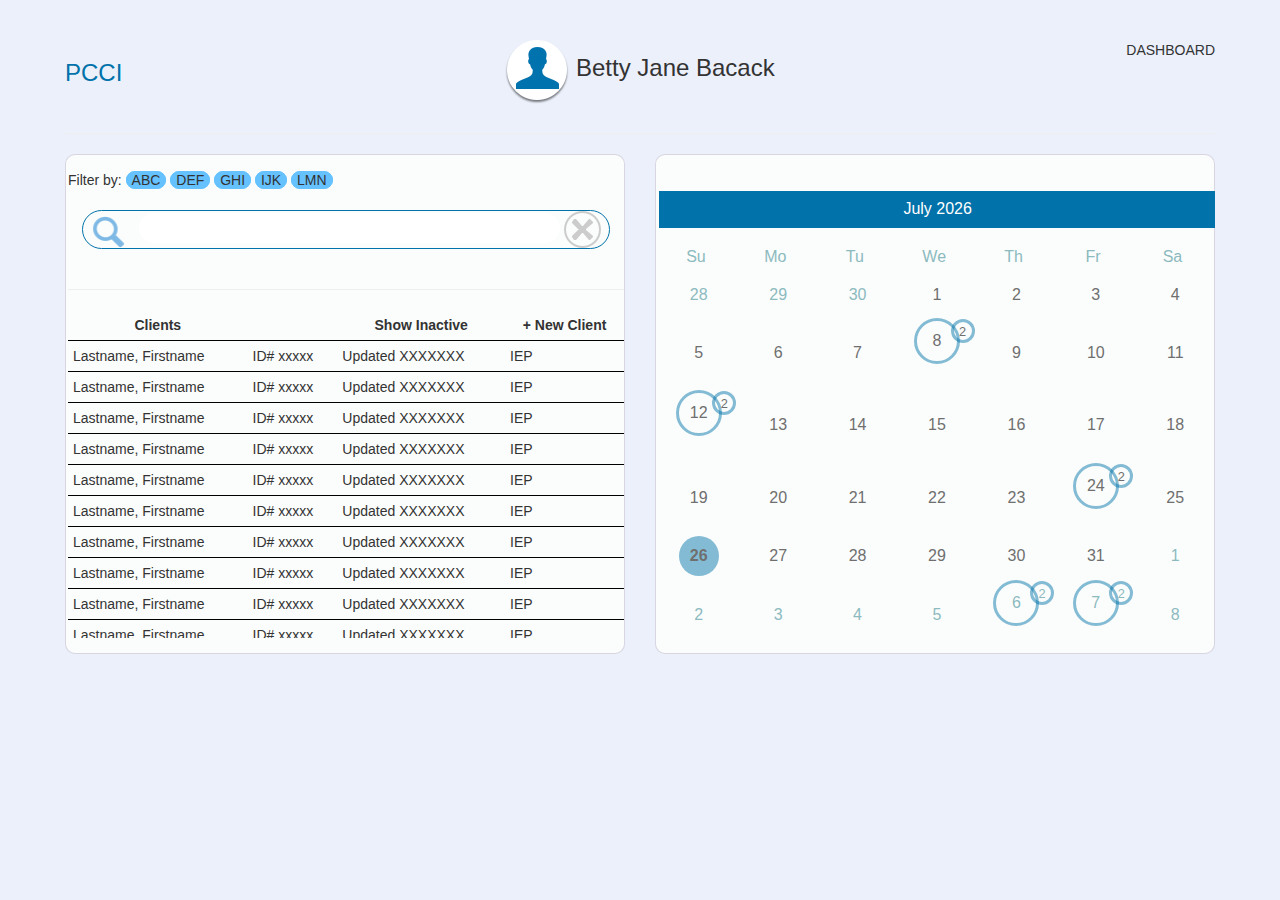
==== commit 3325744d: "vdfvdf" ====
--- a/grid/index.html
+++ b/grid/index.html
@@ -333,13 +333,13 @@
                                            '# } else { #' +
                                                "cocktail" +
                                            '# } #' +
-                                        '">#= data.value #</div>' +
+                                        '">#= data.value #</div><div class="superscript" style="position: relative; top: -45px; right:-2em; font-size: 80%;">2</div>' +
                                      '# } else {#' +
                                         '<div class="' +
                                            '# if (1) { #' +
                                                "gensel" +
                                            '# } #' +
-                                        '">#= data.value #</div>' +
+                                        '">#= data.value #</div><div class="" style="position: relative; top: -45px; right:-2em; font-size: 80%;"></div>' +
                                      '# } #'
                         },
                         footer: false
@@ -437,7 +437,19 @@
                         border-radius: 50%;
                         border-color:rgba(1, 114, 170, 0.48);
                         line-height: 40px;
-                }
+                        border: 3px solid rgba(1, 114, 170, 0.48);
+                }
+                .superscript {
+                        width: 18px;
+                        height: 18px;
+                        margin: auto;
+                        -webkit-border-radius: 50px;
+                        -moz-border-radius: 50px;
+                        border-radius: 50%;
+                        border-color:rgba(1, 114, 170, 0.48);
+                        line-height: 20px;
+                        border: 3px solid rgba(1, 114, 170, 0.48);
+                }                
                 /*.exhibition {
                     background-color: #fff;
                     color: #000;
